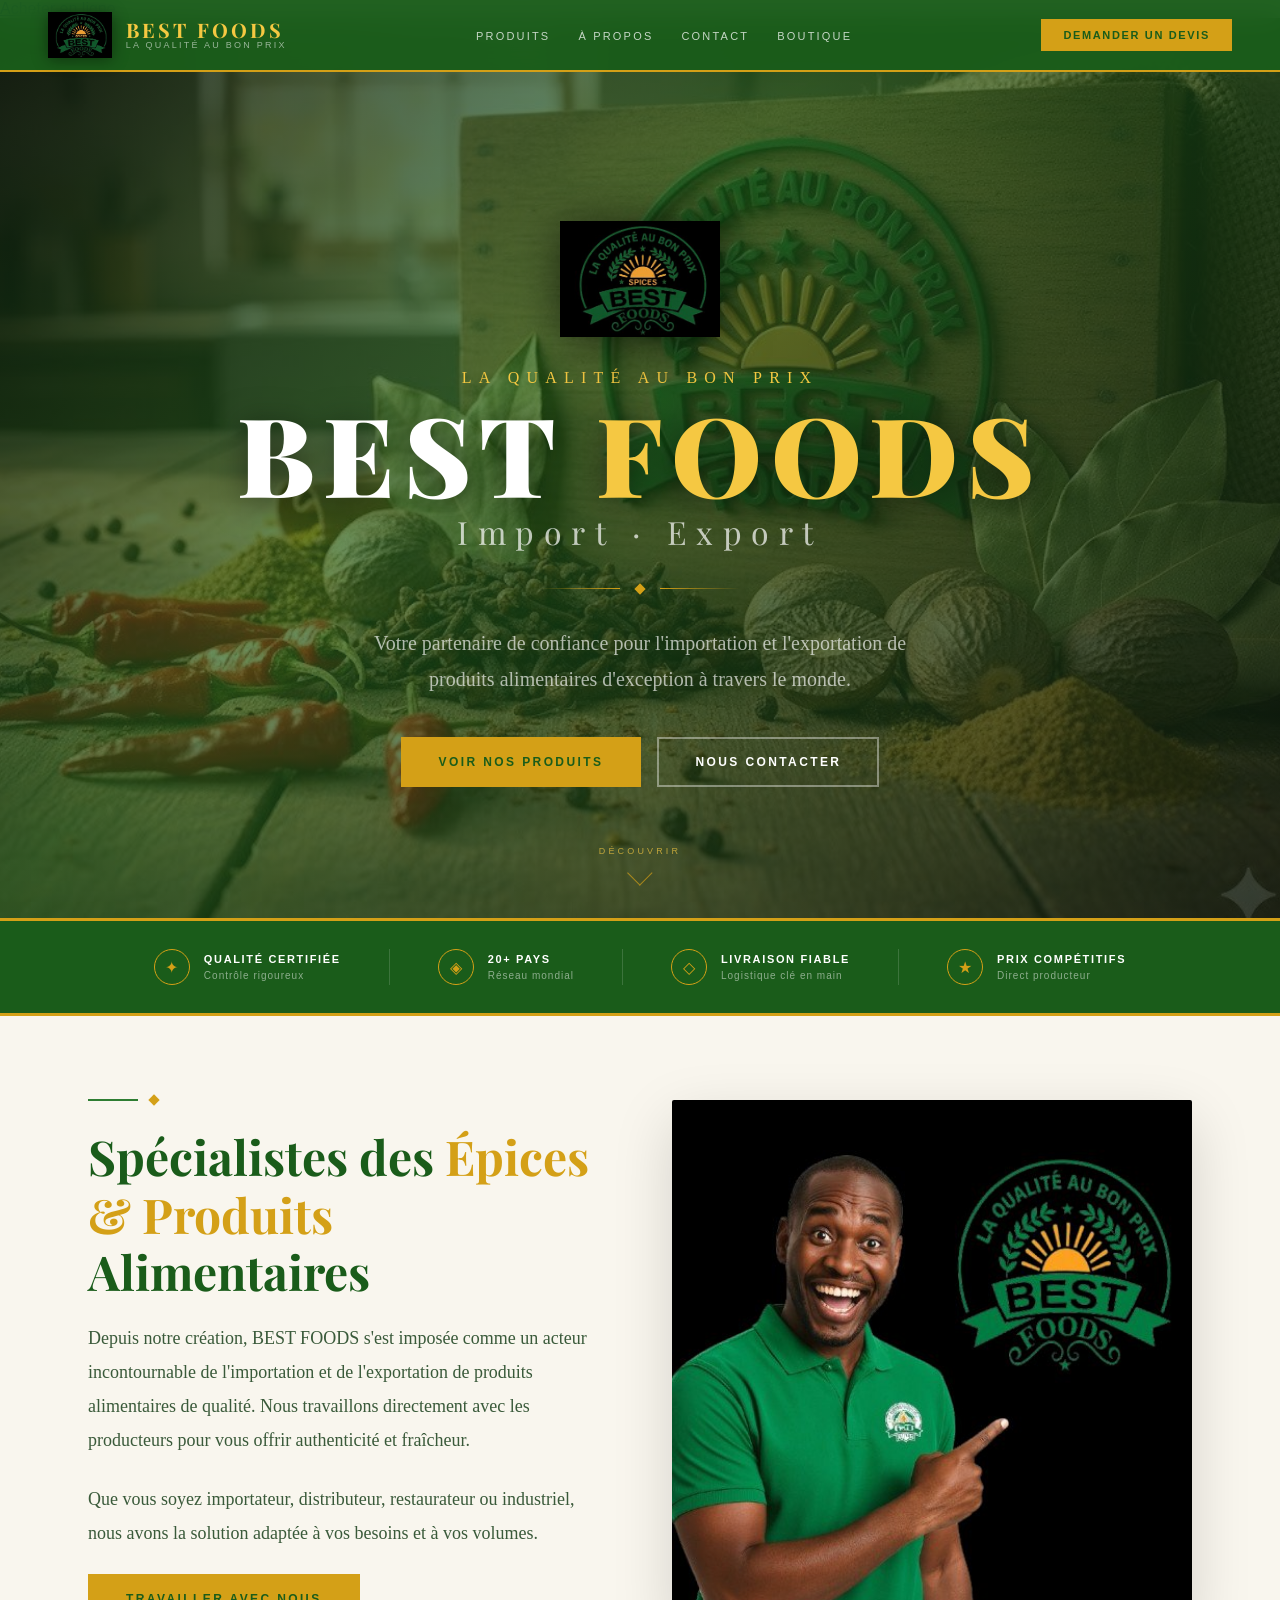
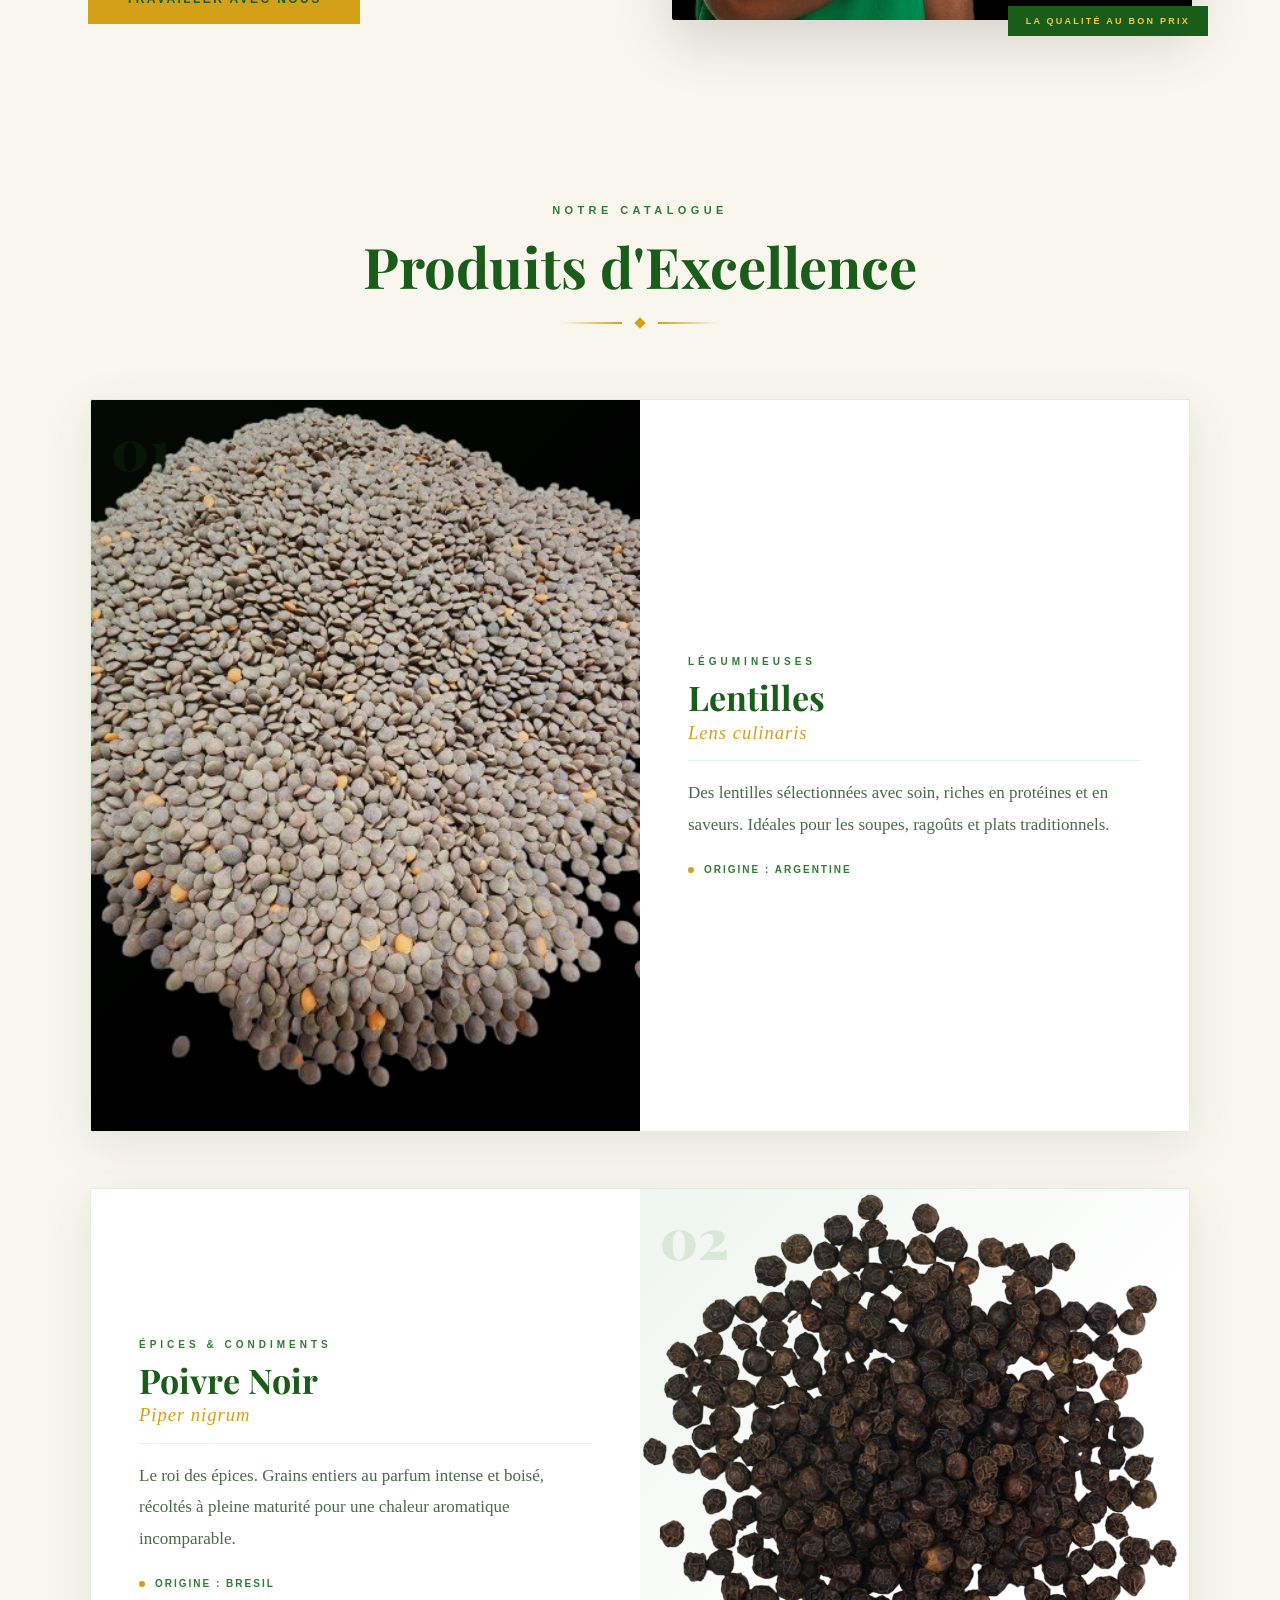
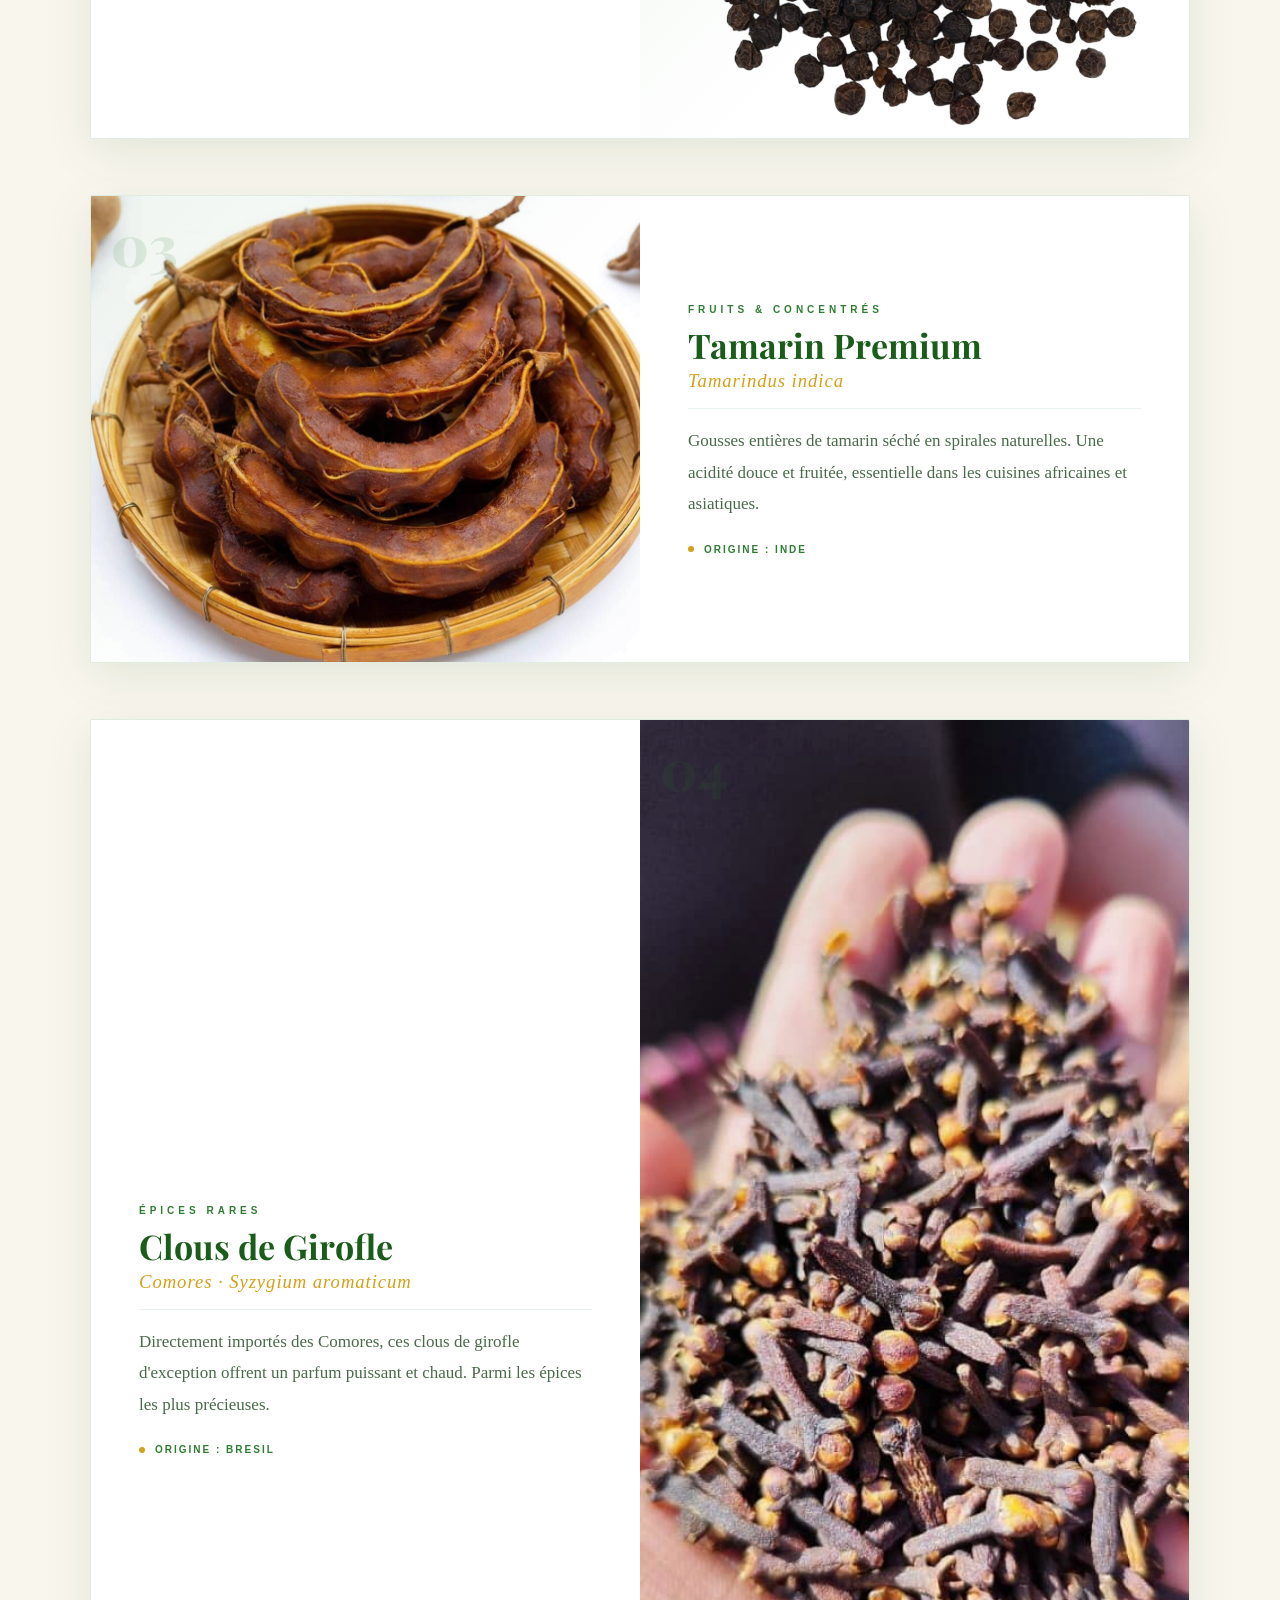
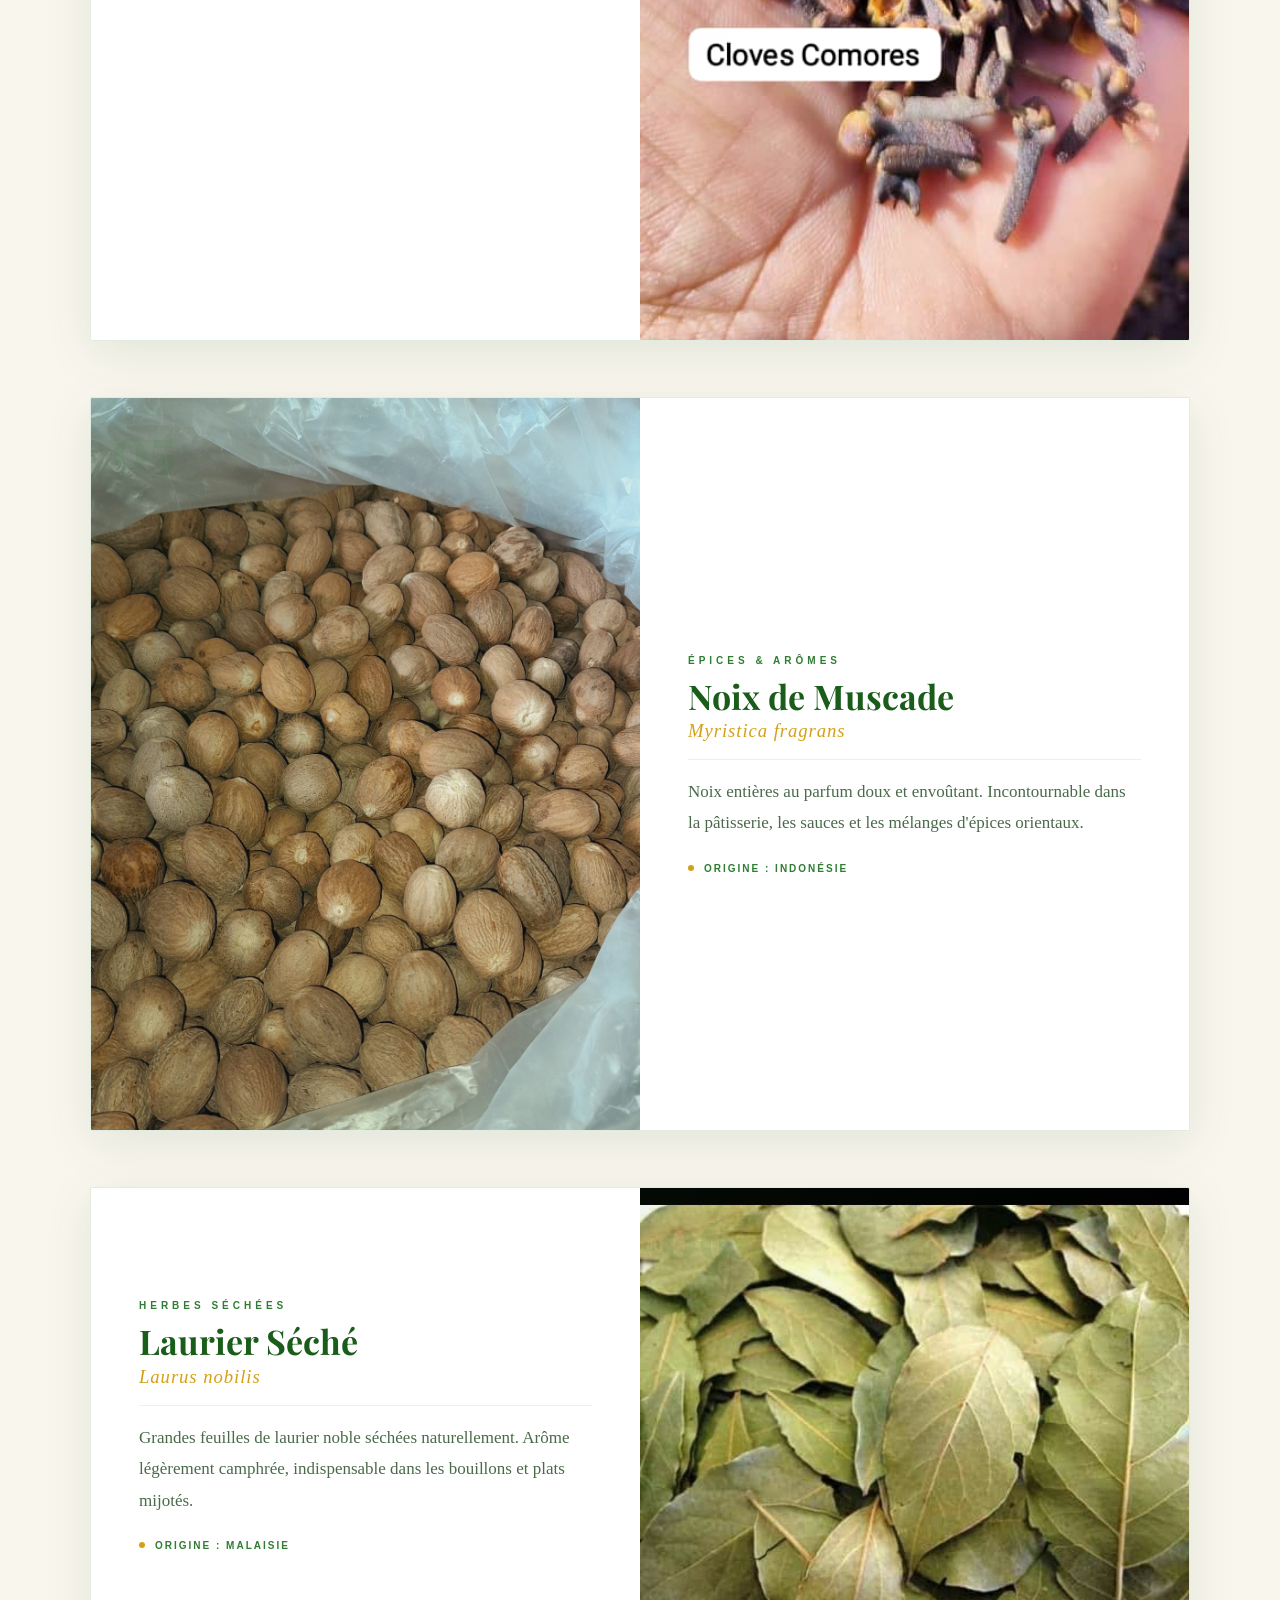
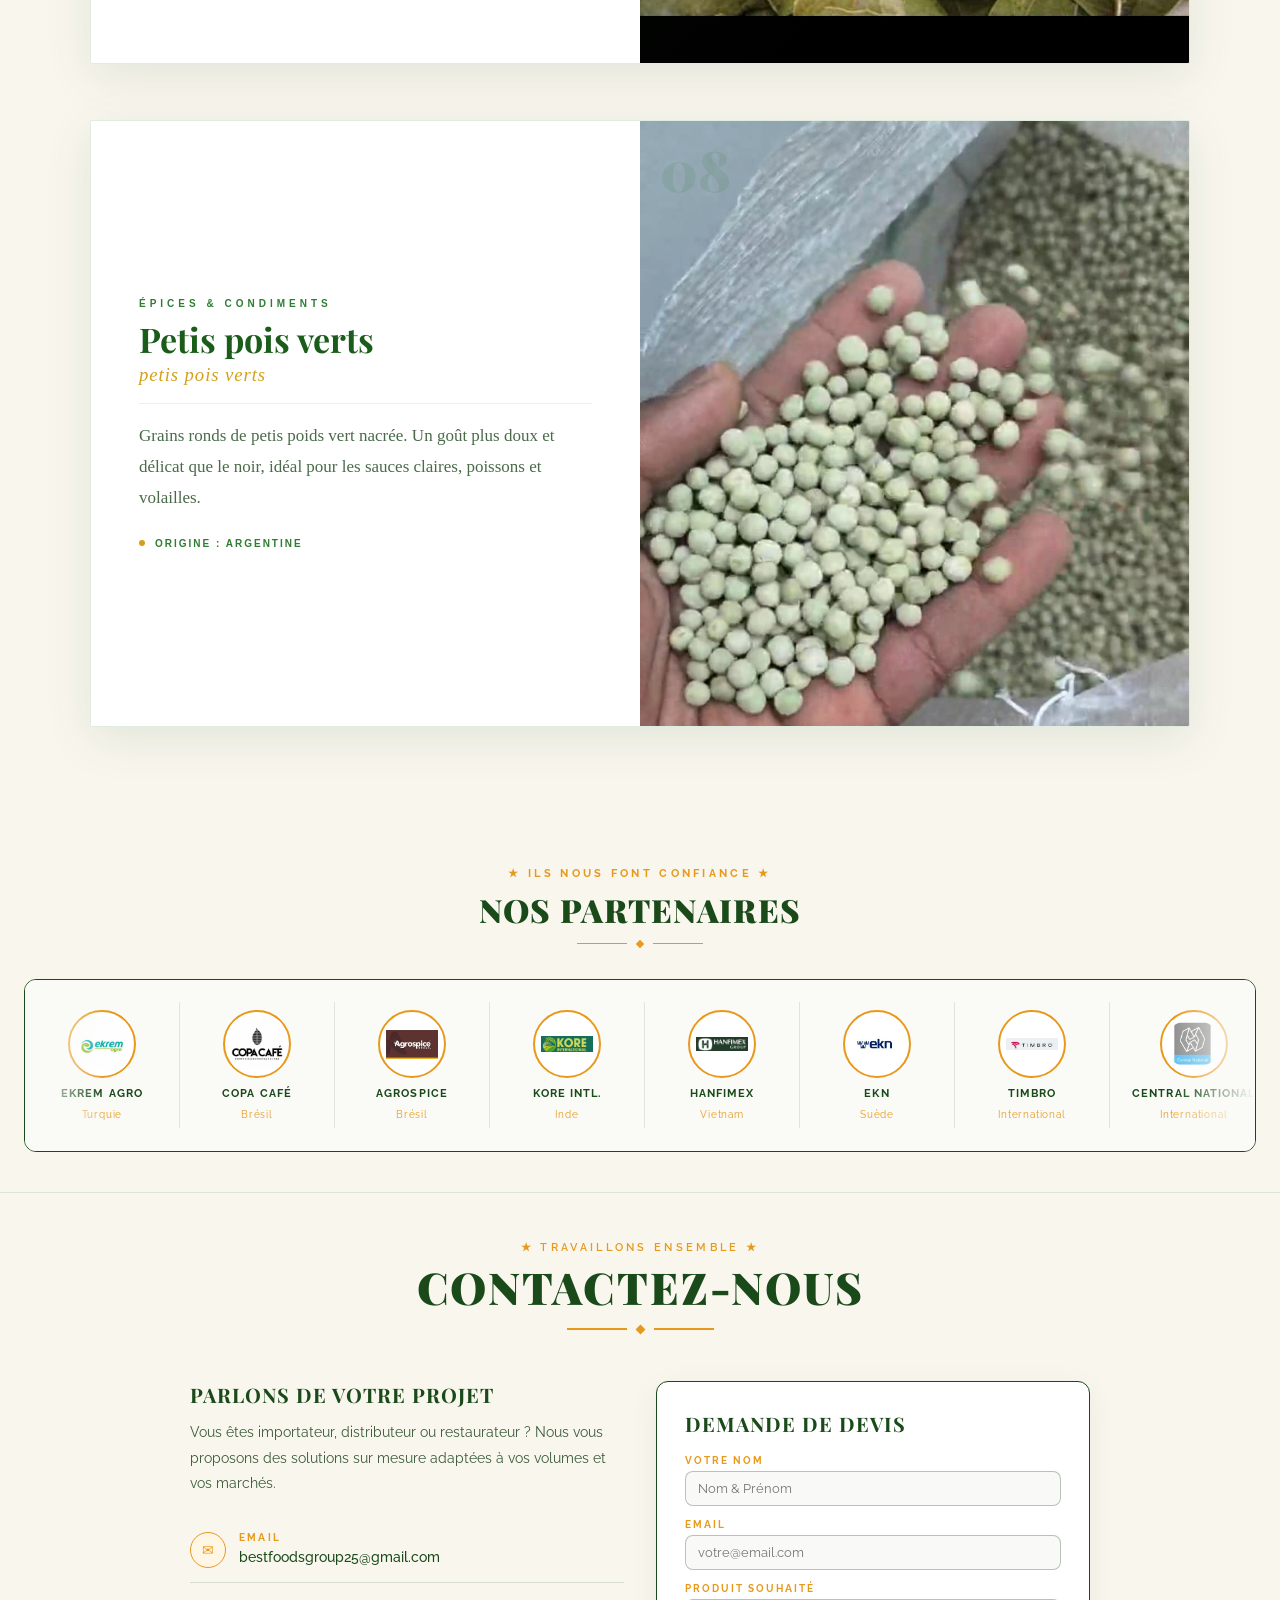
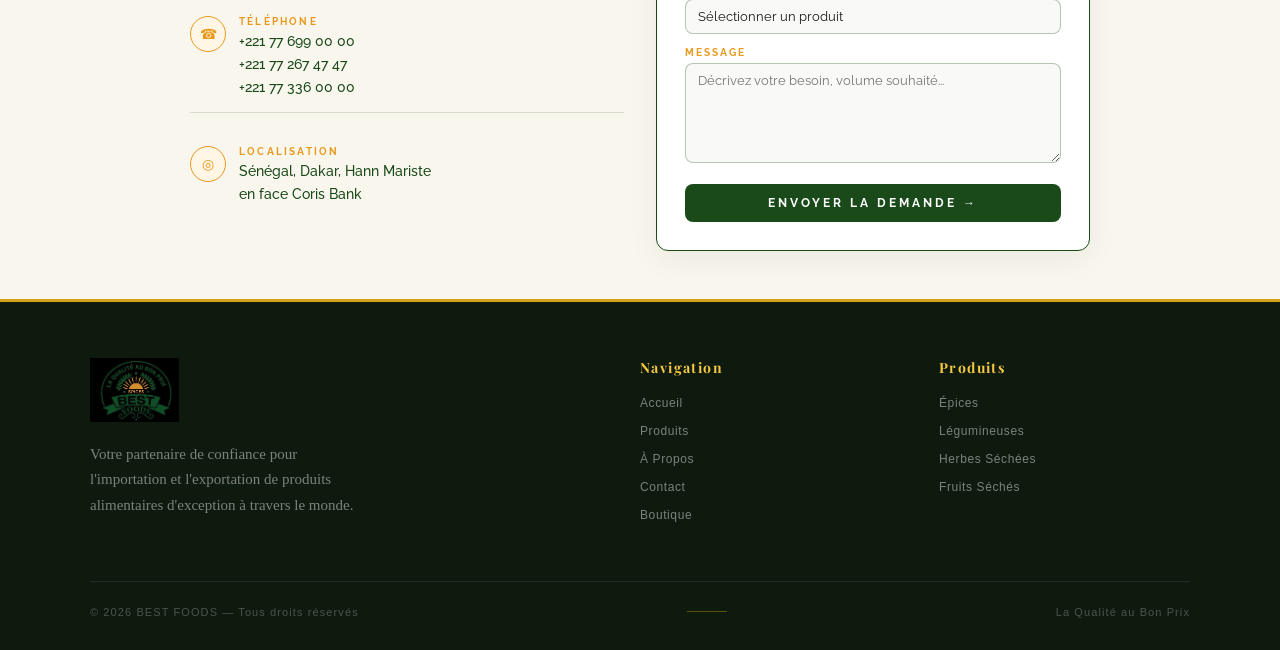
==== index.html @ 27fee773 "POLICE CHANGEMENT" ====
<!DOCTYPE html>
<html lang="fr">
<head>
<meta charset="UTF-8">
<meta name="viewport" content="width=device-width, initial-scale=1.0">
<title>BEST FOODS — La Qualité au Bon Prix</title>

  <link rel="stylesheet" href="style.css">
<a href="boutique.html">Acheter en ligne</a>
<link rel="preconnect" href="https://fonts.googleapis.com">
<link rel="preconnect" href="https://fonts.gstatic.com" crossorigin>
<link href="https://fonts.googleapis.com/css2?family=Playfair+Display:ital,wght@0,400..900;1,400..900&family=Raleway:ital,wght@0,100..900;1,100..900&display=swap" rel="stylesheet">
<style>
*{margin:0;padding:0;box-sizing:border-box;}
:root{
  --green-dark:#1A5C1A;
  --green:#2E7D32;
  --green-mid:#388E3C;
  --green-light:#4CAF50;
  --green-pale:#E8F5E9;
  --gold:#D4A017;
  --gold-light:#F5C842;
  --gold-pale:#FFF8E1;
  --white:#FFFFFF;
  --off-white:#F9F6EE;
  --dark:#0F1A0F;
  --dark2:#162316;
  --text-dark:#1A2E1A;
  --text-mid:#3A5A3A;
}
html{scroll-behavior:smooth;}
body{background:var(--off-white);color:var(--text-dark);font-family:'Montserrat',sans-serif;overflow-x:hidden;}

/* ── SCROLLBAR ── */
::-webkit-scrollbar{width:6px;}
::-webkit-scrollbar-track{background:var(--green-pale);}
::-webkit-scrollbar-thumb{background:var(--green);border-radius:3px;}

/* ── NAV ── */
nav{
  position:fixed;top:0;left:0;right:0;z-index:200;
  padding:0 48px;
  height:72px;
  display:flex;align-items:center;justify-content:space-between;
  background:rgba(26,92,26,0.97);
  backdrop-filter:blur(12px);
  border-bottom:2px solid var(--gold);
  transition:all 0.3s;
}
nav.scrolled{height:60px;background:rgba(15,26,15,0.99);}
.nav-logo{display:flex;align-items:center;gap:14px;text-decoration:none;}
.nav-logo img{height:46px;width:auto;filter:drop-shadow(0 2px 8px rgba(0,0,0,0.4));transition:height 0.3s;}
nav.scrolled .nav-logo img{height:38px;}
.nav-brand{font-family:'Playfair Display',serif;font-size:20px;color:var(--gold-light);letter-spacing:0.15em;font-weight:700;line-height:1.1;}
.nav-brand small{display:block;font-size:9px;letter-spacing:0.25em;color:rgba(255,255,255,0.55);font-family:'Montserrat',sans-serif;font-weight:300;text-transform:uppercase;}
.nav-links{display:flex;gap:28px;list-style:none;}
.nav-links a{font-size:11px;letter-spacing:0.2em;color:rgba(255,255,255,0.75);text-decoration:none;text-transform:uppercase;font-weight:500;padding:6px 0;border-bottom:2px solid transparent;transition:all 0.3s;}
.nav-links a:hover{color:var(--gold-light);border-bottom-color:var(--gold);}
.nav-cta{background:var(--gold);color:var(--green-dark);font-size:11px;font-weight:700;letter-spacing:0.15em;text-transform:uppercase;padding:10px 22px;border:none;cursor:pointer;text-decoration:none;transition:all 0.3s;}
.nav-cta:hover{background:var(--gold-light);transform:translateY(-1px);}

/* ── HERO ── */
#hero{
  position:relative;
  height:100vh;min-height:600px;
  display:flex;flex-direction:column;align-items:center;justify-content:center;
  overflow:hidden;
  padding-top:72px;
}
.hero-bg{
  position:absolute;inset:0;
  background-image:url('[data-uri]');
  background-size:cover;background-position:center;
  transform:scale(1.05);
  transition:transform 8s ease;
}
#hero:hover .hero-bg{transform:scale(1);}
.hero-overlay{
  position:absolute;inset:0;
  background:linear-gradient(
    135deg,
    rgba(15,26,15,0.82) 0%,
    rgba(26,92,26,0.65) 40%,
    rgba(15,26,15,0.75) 100%
  );
}
.hero-content{
  position:relative;z-index:10;
  text-align:center;
  animation:heroIn 1.4s cubic-bezier(0.16,1,0.3,1) both;
}
@keyframes heroIn{from{opacity:0;transform:translateY(50px)}to{opacity:1;transform:translateY(0)}}

.hero-logo{width:160px;height:auto;margin:0 auto 28px;filter:drop-shadow(0 4px 24px rgba(0,0,0,0.6));animation:logoPulse 3s ease-in-out infinite alternate;}
@keyframes logoPulse{from{filter:drop-shadow(0 4px 24px rgba(0,0,0,0.6))}to{filter:drop-shadow(0 4px 36px rgba(212,160,23,0.4))}}

.hero-tagline{
  font-family:'Cormorant Garamond',serif;
  font-size:clamp(13px,1.5vw,16px);
  letter-spacing:0.45em;
  color:var(--gold-light);
  text-transform:uppercase;
  font-weight:300;
  margin-bottom:16px;
}
.hero-title{
  font-family:'Playfair Display',serif;
  font-size:clamp(52px,9vw,110px);
  font-weight:900;
  letter-spacing:0.08em;
  line-height:0.9;
  color:var(--white);
  text-shadow:0 4px 32px rgba(0,0,0,0.5);
  margin-bottom:8px;
}
.hero-title span{color:var(--gold-light);}
.hero-sub{
  font-family:'Playfair Display',serif;
  font-size:clamp(18px,3vw,32px);
  color:rgba(255,255,255,0.7);
  letter-spacing:0.3em;
  font-weight:400;
  margin-bottom:32px;
}
.hero-divider{
  display:flex;align-items:center;gap:16px;
  justify-content:center;margin:0 auto 32px;
}
.hero-divider .line{height:1px;width:80px;background:linear-gradient(90deg,transparent,var(--gold));}
.hero-divider .line:last-child{background:linear-gradient(90deg,var(--gold),transparent);}
.hero-divider .diamond{width:8px;height:8px;background:var(--gold);transform:rotate(45deg);}
.hero-desc{
  font-family:'Cormorant Garamond',serif;
  font-size:clamp(15px,1.8vw,20px);
  color:rgba(255,255,255,0.65);
  max-width:560px;margin:0 auto 40px;
  line-height:1.8;font-weight:300;
}
.hero-btns{display:flex;gap:16px;justify-content:center;flex-wrap:wrap;}
.btn-primary{
  background:var(--gold);color:var(--green-dark);
  font-size:12px;font-weight:700;letter-spacing:0.2em;text-transform:uppercase;
  padding:16px 36px;text-decoration:none;
  border:2px solid var(--gold);
  transition:all 0.3s;display:inline-block;
}
.btn-primary:hover{background:var(--gold-light);border-color:var(--gold-light);transform:translateY(-2px);box-shadow:0 8px 24px rgba(212,160,23,0.35);}
.btn-secondary{
  background:transparent;color:var(--white);
  font-size:12px;font-weight:600;letter-spacing:0.2em;text-transform:uppercase;
  padding:16px 36px;text-decoration:none;
  border:2px solid rgba(255,255,255,0.4);
  transition:all 0.3s;display:inline-block;
}
.btn-secondary:hover{border-color:var(--white);background:rgba(255,255,255,0.08);}

.scroll-hint{
  position:absolute;bottom:36px;left:50%;transform:translateX(-50%);
  display:flex;flex-direction:column;align-items:center;gap:8px;
  animation:bounce 2.5s ease-in-out infinite;opacity:0.7;z-index:10;
}
.scroll-hint span{font-size:9px;letter-spacing:0.35em;color:var(--gold-light);text-transform:uppercase;}
.scroll-arrow{width:18px;height:18px;border-right:1.5px solid var(--gold);border-bottom:1.5px solid var(--gold);transform:rotate(45deg);}
@keyframes bounce{0%,100%{transform:translateX(-50%) translateY(0)}50%{transform:translateX(-50%) translateY(10px)}}

/* ── BAND ── */
.band{
  background:var(--green-dark);
  padding:28px 48px;
  display:flex;align-items:center;justify-content:center;gap:48px;
  border-top:3px solid var(--gold);border-bottom:3px solid var(--gold);
  flex-wrap:wrap;
}
.band-item{display:flex;align-items:center;gap:14px;}
.band-icon{width:36px;height:36px;border:1.5px solid var(--gold);border-radius:50%;display:flex;align-items:center;justify-content:center;font-size:16px;color:var(--gold);flex-shrink:0;}
.band-text{font-size:11px;font-weight:600;letter-spacing:0.15em;color:var(--white);text-transform:uppercase;line-height:1.5;}
.band-text small{display:block;font-weight:300;color:rgba(255,255,255,0.5);font-size:10px;letter-spacing:0.1em;text-transform:none;}
.band-sep{width:1px;height:36px;background:rgba(255,255,255,0.15);}

/* ── PUB SECTION ── */
#presentation{
  background:var(--off-white);
  padding:80px 48px;
  display:grid;grid-template-columns:1fr 1fr;
  gap:64px;align-items:center;
  max-width:1200px;margin:0 auto;
}
.pres-text h2{
  font-family:'Playfair Display',serif;
  font-size:clamp(28px,4vw,48px);
  color:var(--green-dark);font-weight:700;
  line-height:1.2;margin-bottom:20px;
}
.pres-text h2 span{color:var(--gold);}
.pres-text p{
  font-family:'Cormorant Garamond',serif;
  font-size:18px;color:var(--text-mid);
  line-height:1.9;font-weight:300;margin-bottom:24px;
}
.green-rule{display:flex;align-items:center;gap:12px;margin-bottom:24px;}
.green-rule .gr-line{height:2px;width:50px;background:var(--green);}
.green-rule .gr-diamond{width:8px;height:8px;background:var(--gold);transform:rotate(45deg);}
.pres-img{position:relative;}
.pres-img img{width:100%;border-radius:2px;display:block;box-shadow:0 20px 60px rgba(0,0,0,0.15);}
.pres-img::before{
  content:'';position:absolute;
  top:-12px;left:-12px;right:12px;bottom:12px;
  border:2px solid var(--green);
  border-radius:2px;z-index:-1;
}
.pres-img::after{
  content:'LA QUALITÉ AU BON PRIX';
  position:absolute;bottom:-16px;right:-16px;
  background:var(--green-dark);color:var(--gold-light);
  font-size:9px;letter-spacing:0.25em;font-weight:700;
  padding:10px 18px;text-transform:uppercase;
}

/* ── SECTION HEADERS ── */
.section-header{text-align:center;margin-bottom:72px;}
.section-header .label{
  font-size:11px;letter-spacing:0.4em;color:var(--green);
  text-transform:uppercase;font-weight:600;margin-bottom:12px;
}
.section-header h2{
  font-family:'Playfair Display',serif;
  font-size:clamp(30px,5vw,56px);color:var(--green-dark);font-weight:700;
}
.gold-rule{display:flex;align-items:center;justify-content:center;gap:14px;margin:16px 0 0;}
.gold-rule .gr-line{height:2px;width:60px;background:linear-gradient(90deg,transparent,var(--gold));}
.gold-rule .gr-line:last-child{background:linear-gradient(90deg,var(--gold),transparent);}
.gold-rule .gr-diamond{width:8px;height:8px;background:var(--gold);transform:rotate(45deg);}

/* ── PRODUCTS ── */
#produits{padding:100px 24px;background:var(--off-white);}
.products-track{
  perspective:1400px;max-width:1100px;
  margin:0 auto;display:flex;flex-direction:column;gap:56px;
}
.product-card{
  display:grid;grid-template-columns:1fr 1fr;
  border:1px solid rgba(46,125,50,0.15);
  border-radius:2px;overflow:hidden;
  opacity:0;
  transform:rotateX(18deg) translateY(70px) scale(0.96);
  transition:opacity 0.9s ease,transform 0.9s cubic-bezier(0.16,1,0.3,1),box-shadow 0.4s ease,border-color 0.3s;
  transform-origin:bottom center;
  background:var(--white);
  box-shadow:0 4px 20px rgba(0,0,0,0.06);
}
.product-card.visible{
  opacity:1;transform:rotateX(0deg) translateY(0) scale(1);
  box-shadow:0 12px 48px rgba(26,92,26,0.1);
}
.product-card:hover{
  box-shadow:0 24px 72px rgba(26,92,26,0.18),0 0 0 1px rgba(46,125,50,0.3);
  border-color:rgba(46,125,50,0.3);
  transform:rotateX(0deg) translateY(-5px) scale(1) !important;
}
.product-card.reverse{direction:rtl;}
.product-card.reverse > *{direction:ltr;}

.product-img-wrap{
  position:relative;overflow:hidden;min-height:310px;
  background:#f0f4f0;
}
.product-img-wrap::after{
  content:'';position:absolute;inset:0;
  background:linear-gradient(135deg,rgba(46,125,50,0.08),transparent 60%);
  pointer-events:none;
}
.product-img-wrap img{
  width:100%;height:100%;object-fit:cover;display:block;
  transition:transform 0.9s cubic-bezier(0.16,1,0.3,1),filter 0.4s;
  filter:saturate(0.9) contrast(1.02);
}
.product-card:hover .product-img-wrap img{transform:scale(1.07);filter:saturate(1.05) contrast(1.05);}
.product-num{
  position:absolute;top:20px;left:20px;
  font-family:'Playfair Display',serif;font-size:56px;font-weight:900;
  color:rgba(46,125,50,0.12);line-height:1;z-index:2;
}
.product-badge{
  position:absolute;top:20px;right:20px;
  background:var(--green-dark);color:var(--gold-light);
  font-size:9px;font-weight:700;letter-spacing:0.2em;
  padding:6px 14px;text-transform:uppercase;z-index:2;
}

.product-info{
  padding:44px 48px;
  display:flex;flex-direction:column;justify-content:center;
  background:var(--white);position:relative;
}
.product-info::before{
  content:'';position:absolute;top:0;left:0;
  width:4px;height:100%;
  background:linear-gradient(180deg,transparent,var(--green),transparent);
  opacity:0;transition:opacity 0.4s;
}
.product-card:hover .product-info::before{opacity:1;}

.product-category{
  font-size:10px;letter-spacing:0.4em;color:var(--green);
  text-transform:uppercase;margin-bottom:10px;font-weight:700;
}
.product-name{
  font-family:'Playfair Display',serif;
  font-size:clamp(22px,3vw,34px);color:var(--green-dark);
  font-weight:700;line-height:1.2;margin-bottom:8px;
}
.product-name em{
  display:block;font-size:0.55em;color:var(--gold);
  font-style:italic;font-family:'Cormorant Garamond',serif;
  font-weight:400;letter-spacing:0.05em;margin-top:4px;
}
.product-desc{
  font-family:'Cormorant Garamond',serif;font-size:17px;
  color:#4A6A4A;line-height:1.85;font-weight:300;
  margin-bottom:24px;border-top:1px solid rgba(46,125,50,0.1);
  padding-top:16px;margin-top:8px;
}
.product-origin{
  display:flex;align-items:center;gap:10px;
  font-size:10px;letter-spacing:0.2em;
  color:var(--green);text-transform:uppercase;font-weight:600;
}
.origin-dot{width:6px;height:6px;border-radius:50%;background:var(--gold);flex-shrink:0;}

/* ── PILLARS ── */
#pourquoi{
  background:var(--green-dark);
  padding:100px 40px;
  border-top:3px solid var(--gold);
}
#pourquoi .section-header h2{color:var(--white);}
#pourquoi .section-header .label{color:var(--gold-light);}
.pillars{
  display:grid;grid-template-columns:repeat(3,1fr);
  gap:0;max-width:960px;margin:60px auto 0;
  border:1px solid rgba(255,255,255,0.1);
}
.pillar{
  padding:52px 40px;text-align:center;
  background:rgba(255,255,255,0.03);
  border-right:1px solid rgba(255,255,255,0.08);
  opacity:0;transform:translateY(30px);
  transition:opacity 0.7s ease,transform 0.7s ease,background 0.3s;
}
.pillar:last-child{border-right:none;}
.pillar.visible{opacity:1;transform:translateY(0);}
.pillar:hover{background:rgba(255,255,255,0.07);}
.pillar-icon{
  width:56px;height:56px;margin:0 auto 22px;
  border:1.5px solid var(--gold);border-radius:50%;
  display:flex;align-items:center;justify-content:center;
  font-size:22px;color:var(--gold);
  transition:background 0.3s;
}
.pillar:hover .pillar-icon{background:rgba(212,160,23,0.12);}
.pillar h3{font-family:'Playfair Display',serif;font-size:19px;color:var(--white);margin-bottom:14px;font-weight:700;}
.pillar p{font-family:'Cormorant Garamond',serif;font-size:16px;color:rgba(255,255,255,0.55);line-height:1.75;font-weight:300;}
.pillar .pillar-num{font-family:'Playfair Display',serif;font-size:36px;font-weight:900;color:rgba(212,160,23,0.15);margin-bottom:8px;}

/* ── CONTACT ── */
#contact{
  padding:100px 40px;text-align:center;
  background:var(--off-white);
  border-top:1px solid rgba(46,125,50,0.15);
}
.contact-wrap{
  display:grid;grid-template-columns:1fr 1fr;
  gap:60px;max-width:960px;margin:60px auto 0;
  align-items:start;text-align:left;
}
.contact-info h3{font-family:'Playfair Display',serif;font-size:26px;color:var(--green-dark);font-weight:700;margin-bottom:20px;}
.contact-item{display:flex;align-items:flex-start;gap:14px;margin-bottom:20px;}
.c-icon{width:40px;height:40px;background:var(--green-dark);display:flex;align-items:center;justify-content:center;color:var(--gold-light);font-size:16px;flex-shrink:0;}
.c-label{font-size:10px;letter-spacing:0.2em;color:var(--green);font-weight:700;text-transform:uppercase;margin-bottom:4px;}
.c-value{font-family:'Cormorant Garamond',serif;font-size:17px;color:var(--text-dark);font-weight:400;}
.contact-form-box{background:var(--white);border:1px solid rgba(46,125,50,0.15);padding:40px;box-shadow:0 8px 32px rgba(0,0,0,0.06);}
.contact-form-box h3{font-family:'Playfair Display',serif;font-size:22px;color:var(--green-dark);font-weight:700;margin-bottom:24px;}
.form-group{margin-bottom:16px;}
.form-group label{font-size:10px;letter-spacing:0.2em;color:var(--green);font-weight:700;text-transform:uppercase;display:block;margin-bottom:6px;}
.form-group input,.form-group textarea,.form-group select{
  width:100%;padding:12px 16px;
  border:1px solid rgba(46,125,50,0.2);background:var(--off-white);
  font-family:'Montserrat',sans-serif;font-size:13px;color:var(--text-dark);
  outline:none;transition:border-color 0.3s;
  outline: none;
    transition: border-color 0.3s;
    -webkit-appearance: none;
    -moz-appearance: none;
    appearance: none;
    border-radius: 0; /* Optionnel : pour éviter les coins arrondis forcés sur iOS */
}
.form-group input:focus,.form-group textarea:focus{border-color:var(--green);}
.form-group textarea{height:100px;resize:vertical;}
.btn-submit{
  width:100%;background:var(--green-dark);color:var(--gold-light);
  font-size:11px;font-weight:700;letter-spacing:0.25em;text-transform:uppercase;
  padding:16px;border:none;cursor:pointer;
  transition:all 0.3s;margin-top:8px;
}
.btn-submit:hover{background:var(--green);transform:translateY(-1px);box-shadow:0 8px 24px rgba(26,92,26,0.3);}

/* ── FOOTER ── */
footer{
  background:var(--dark);
  padding:56px 48px 32px;
  border-top:3px solid var(--gold);
}
.footer-grid{
  display:grid;grid-template-columns:2fr 1fr 1fr;
  gap:48px;max-width:1100px;margin:0 auto 48px;
}
.footer-brand img{height:64px;width:auto;margin-bottom:16px;filter:brightness(0.9);}
.footer-brand p{font-family:'Cormorant Garamond',serif;font-size:15px;color:rgba(255,255,255,0.45);line-height:1.7;font-weight:300;max-width:280px;}
.footer-col h4{font-family:'Playfair Display',serif;font-size:14px;color:var(--gold-light);font-weight:700;letter-spacing:0.1em;margin-bottom:16px;}
.footer-col ul{list-style:none;}
.footer-col ul li{margin-bottom:10px;}
.footer-col ul li a{font-size:12px;color:rgba(255,255,255,0.45);text-decoration:none;letter-spacing:0.05em;transition:color 0.3s;}
.footer-col ul li a:hover{color:var(--gold-light);}
.footer-bottom{
  border-top:1px solid rgba(255,255,255,0.08);
  padding-top:24px;max-width:1100px;margin:0 auto;
  display:flex;justify-content:space-between;align-items:center;
}
.footer-bottom p{font-size:11px;color:rgba(255,255,255,0.25);letter-spacing:0.1em;}
.footer-bottom .gold-line{height:1px;width:40px;background:var(--gold);opacity:0.4;}

@media(max-width:768px){
  .product-card,.product-card.reverse{grid-template-columns:1fr;direction:ltr;}
  .product-img-wrap{min-height:240px;}
  .product-info{padding:28px 24px;}
  .pillars{grid-template-columns:1fr;}
  .pillar{border-right:none;border-bottom:1px solid rgba(255,255,255,0.08);}
  nav{padding:0 20px;}
  .nav-links{gap:16px;}
  #presentation{grid-template-columns:1fr;padding:48px 24px;gap:32px;}
  .contact-wrap{grid-template-columns:1fr;}
  .footer-grid{grid-template-columns:1fr;gap:32px;}
  .band{gap:24px;padding:24px;}
  .band-sep{display:none;}
  .hero-logo{width:120px;}
}
/*for nav*/
  .nav-toggle {
  display: none;
  background: none;
  border: none;
  font-size: 28px;
  cursor: pointer;
  color: var(--gold-light);
  margin-left: auto;
}

@media (max-width: 768px) {
  nav {
    flex-wrap: wrap;
    padding: 10px 16px;
  }

  .nav-toggle {
    display: block;
  }

  .nav-links {
    display: none !important;
    flex-direction: column;
    width: 100%;
    text-align: center;
    gap: 0;
    background: rgba(15,26,15,0.99);
    padding: 10px 0;
  }

  .nav-links.active {
    display: flex !important;
  }

  .nav-links li {
    padding: 12px 0;
    border-bottom: 1px solid rgba(255,255,255,0.1);
  }

  .nav-cta {
    display: none;
  }

  .hero h1 {
    font-size: 36px;
  }

  section {
    padding: 40px 16px;
  }

  * {
    max-width: 100%;
    box-sizing: border-box;
  }
}


</style>
</head>
    <script src="script.js"></script>
<body>

<!-- NAV -->
<nav id="navbar">
  <a href="#" class="nav-logo">
    <img src="[data-uri]" alt="Best Foods Logo">
    <div class="nav-brand">BEST FOODS<small>La Qualité au Bon Prix</small></div>
  </a>
  <button class="nav-toggle" id="navToggle">&#9776;</button>
  <ul class="nav-links">
    <li><a href="#produits">Produits</a></li>
    <li><a href="#pourquoi">À Propos</a></li>
    <li><a href="#contact">Contact</a></li>
    <li><a href="boutique.html">BOUTIQUE</a></li>
  </ul>
  <a href="#contact" class="nav-cta">Demander un Devis</a>
</nav>

<!-- HERO -->
<section id="hero">
  <div class="hero-bg"></div>
  <div class="hero-overlay"></div>
  <div class="hero-content">
    <img src="[data-uri]" alt="Best Foods" class="hero-logo">
    <div class="hero-tagline">La Qualité au Bon Prix</div>
    <h1 class="hero-title">BEST<span> FOODS</span></h1>
    <div class="hero-sub">Import · Export</div>
    <div class="hero-divider">
      <div class="line"></div><div class="diamond"></div><div class="line"></div>
    </div>
    <p class="hero-desc">Votre partenaire de confiance pour l'importation et l'exportation de produits alimentaires d'exception à travers le monde.</p>
    <div class="hero-btns">
      <a href="#produits" class="btn-primary">Voir Nos Produits</a>
      <a href="#contact" class="btn-secondary">Nous Contacter</a>
    </div>
  </div>
  <div class="scroll-hint">
    <span>Découvrir</span>
    <div class="scroll-arrow"></div>
  </div>
</section>

<!-- BAND -->
<div class="band">
  <div class="band-item">
    <div class="band-icon">✦</div>
    <div class="band-text">Qualité Certifiée<small>Contrôle rigoureux</small></div>
  </div>
  <div class="band-sep"></div>
  <div class="band-item">
    <div class="band-icon">◈</div>
    <div class="band-text">20+ Pays<small>Réseau mondial</small></div>
  </div>
  <div class="band-sep"></div>
  <div class="band-item">
    <div class="band-icon">◇</div>
    <div class="band-text">Livraison Fiable<small>Logistique clé en main</small></div>
  </div>
  <div class="band-sep"></div>
  <div class="band-item">
    <div class="band-icon">★</div>
    <div class="band-text">Prix Compétitifs<small>Direct producteur</small></div>
  </div>
</div>

<!-- PRESENTATION -->
<div id="presentation">
  <div class="pres-text">
    <div class="green-rule"><div class="gr-line"></div><div class="gr-diamond"></div></div>
    <h2>Spécialistes des <span>Épices & Produits</span> Alimentaires</h2>
    <p>Depuis notre création, BEST FOODS s'est imposée comme un acteur incontournable de l'importation et de l'exportation de produits alimentaires de qualité. Nous travaillons directement avec les producteurs pour vous offrir authenticité et fraîcheur.</p>
    <p>Que vous soyez importateur, distributeur, restaurateur ou industriel, nous avons la solution adaptée à vos besoins et à vos volumes.</p>
    <a href="#contact" class="btn-primary">Travailler Avec Nous</a>
  </div>
  <div class="pres-img">
    <img src="[data-uri]" alt="Best Foods - La Qualité au Bon Prix">
  </div>
</div>

<!-- PRODUCTS -->
<section id="produits">
  <div class="section-header">
    <div class="label">Notre Catalogue</div>
    <h2>Produits d'Excellence</h2>
    <div class="gold-rule">
      <div class="gr-line"></div><div class="gr-diamond"></div><div class="gr-line"></div>
    </div>
  </div>
  <div class="products-track">

    <div class="product-card " data-scroll>
      <div class="product-img-wrap">
        <div class="product-num">01</div>
        <img src="[data-uri]" alt="Lentilles" loading="lazy">
      </div>
      <div class="product-info">
        <div class="product-category">Légumineuses</div>
        <div class="product-name">Lentilles<em>Lens culinaris</em></div>
        <p class="product-desc">Des lentilles sélectionnées avec soin, riches en protéines et en saveurs. Idéales pour les soupes, ragoûts et plats traditionnels.</p>
        <div class="product-origin"><div class="origin-dot"></div> Origine : Argentine </div>
      </div>
    </div>

    <div class="product-card reverse" data-scroll>
      <div class="product-img-wrap">
        <div class="product-num">02</div>
        <img src="[data-uri]" alt="Poivre Noir" loading="lazy">
      </div>
      <div class="product-info">
        <div class="product-category">Épices & Condiments</div>
        <div class="product-name">Poivre Noir<em>Piper nigrum</em></div>
        <p class="product-desc">Le roi des épices. Grains entiers au parfum intense et boisé, récoltés à pleine maturité pour une chaleur aromatique incomparable.</p>
        <div class="product-origin"><div class="origin-dot"></div> Origine : Bresil</div>
      </div>
    </div>

    <div class="product-card " data-scroll>
      <div class="product-img-wrap">
        <div class="product-num">03</div>
        <img src="[data-uri]" alt="Tamarin Premium" loading="lazy">
      </div>
      <div class="product-info">
        <div class="product-category">Fruits & Concentrés</div>
        <div class="product-name">Tamarin Premium<em>Tamarindus indica</em></div>
        <p class="product-desc">Gousses entières de tamarin séché en spirales naturelles. Une acidité douce et fruitée, essentielle dans les cuisines africaines et asiatiques.</p>
        <div class="product-origin"><div class="origin-dot"></div> Origine : Inde</div>
      </div>
    </div>

    <div class="product-card reverse" data-scroll>
      <div class="product-img-wrap">
        <div class="product-num">04</div>
        <img src="[data-uri]" alt="Clous de Girofle" loading="lazy">
      </div>
      <div class="product-info">
        <div class="product-category">Épices Rares</div>
        <div class="product-name">Clous de Girofle<em>Comores · Syzygium aromaticum</em></div>
        <p class="product-desc">Directement importés des Comores, ces clous de girofle d'exception offrent un parfum puissant et chaud. Parmi les épices les plus précieuses.</p>
        <div class="product-origin"><div class="origin-dot"></div> Origine : Bresil</div>
      </div>
    </div>

    <div class="product-card " data-scroll>
      <div class="product-img-wrap">
        <div class="product-num">05</div>
        <img src="[data-uri]" alt="Noix de Muscade" loading="lazy">
      </div>
      <div class="product-info">
        <div class="product-category">Épices & Arômes</div>
        <div class="product-name">Noix de Muscade<em>Myristica fragrans</em></div>
        <p class="product-desc">Noix entières au parfum doux et envoûtant. Incontournable dans la pâtisserie, les sauces et les mélanges d'épices orientaux.</p>
        <div class="product-origin"><div class="origin-dot"></div> Origine : Indonésie</div>
      </div>
    </div>

    <div class="product-card reverse" data-scroll>
      <div class="product-img-wrap">
        <div class="product-num">06</div>
        <img src="[data-uri]" alt="Laurier Séché" loading="lazy">
      </div>
      <div class="product-info">
        <div class="product-category">Herbes Séchées</div>
        <div class="product-name">Laurier Séché<em>Laurus nobilis</em></div>
        <p class="product-desc">Grandes feuilles de laurier noble séchées naturellement. Arôme légèrement camphrée, indispensable dans les bouillons et plats mijotés.</p>
        <div class="product-origin"><div class="origin-dot"></div> Origine : Malaisie</div>
      </div>
    </div>

    

    <div class="product-card reverse" data-scroll>
      <div class="product-img-wrap">
        <div class="product-num">08</div>
        <img src="[data-uri]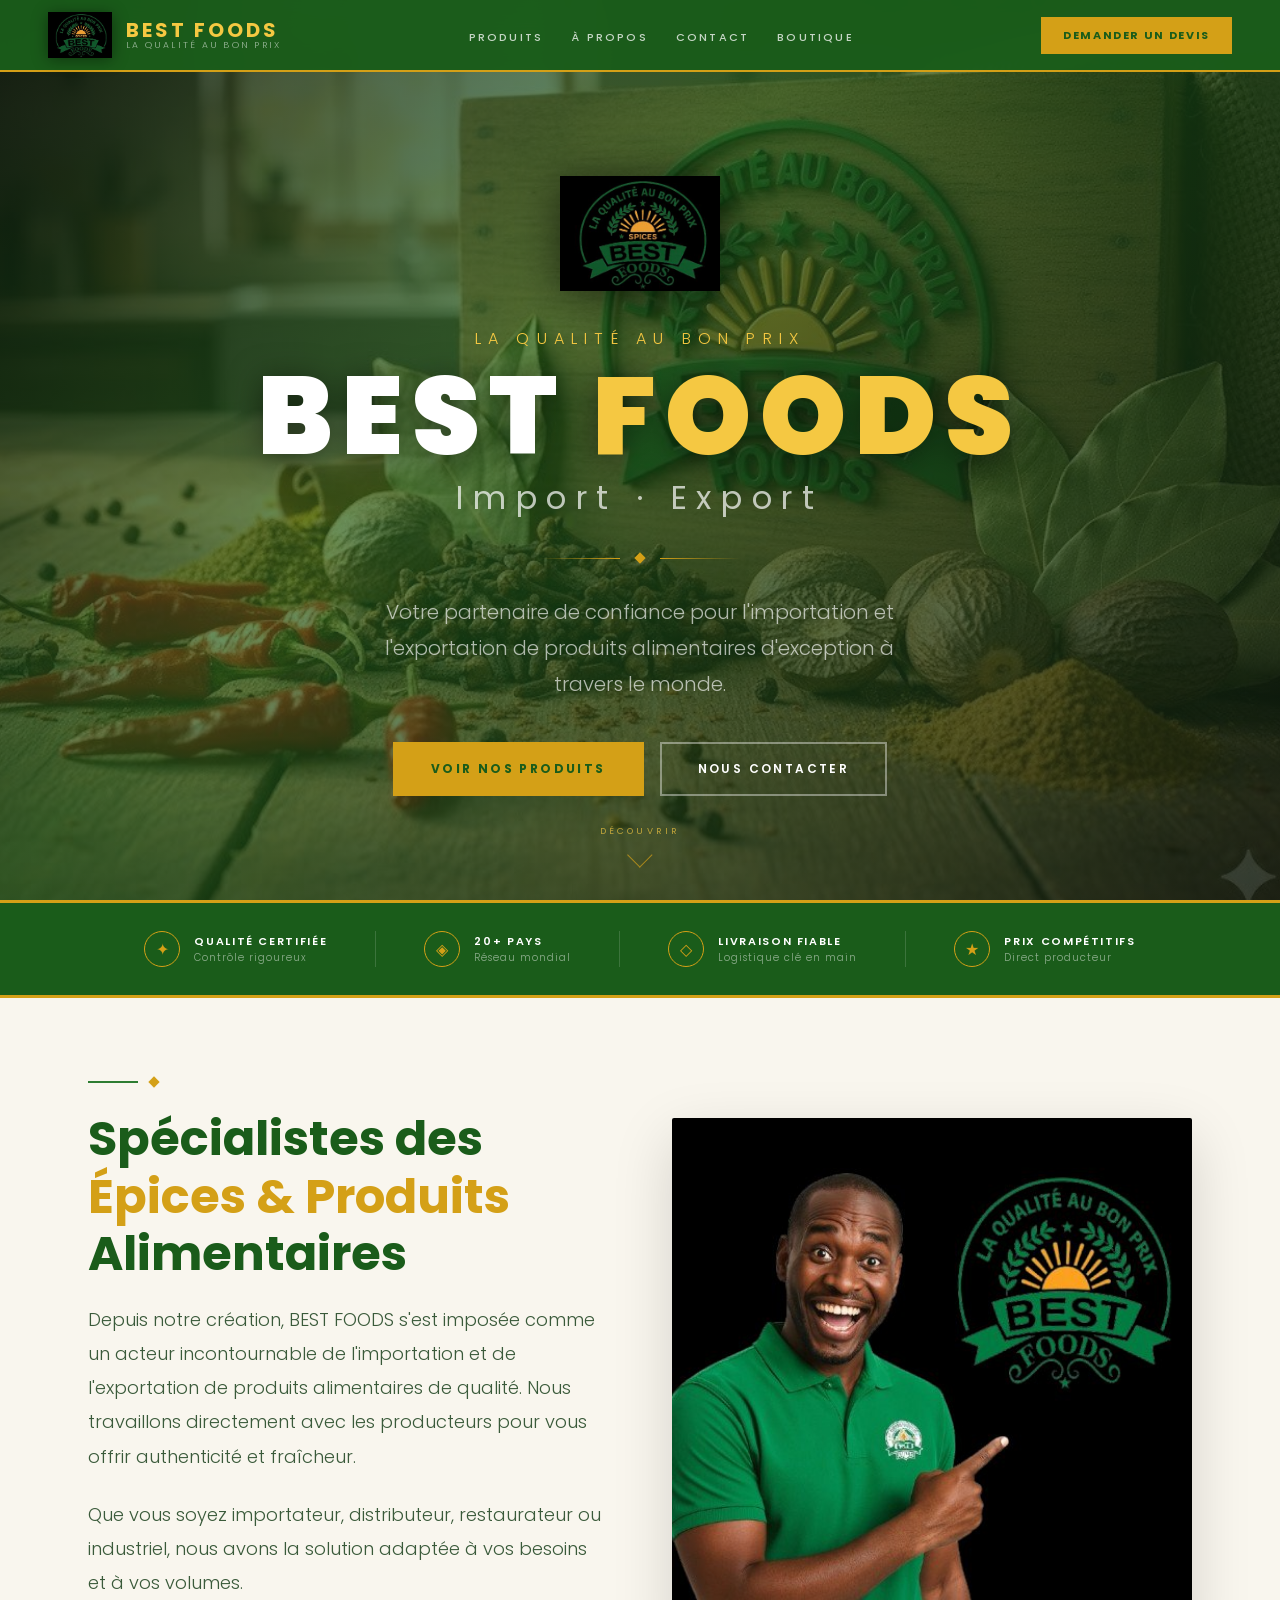
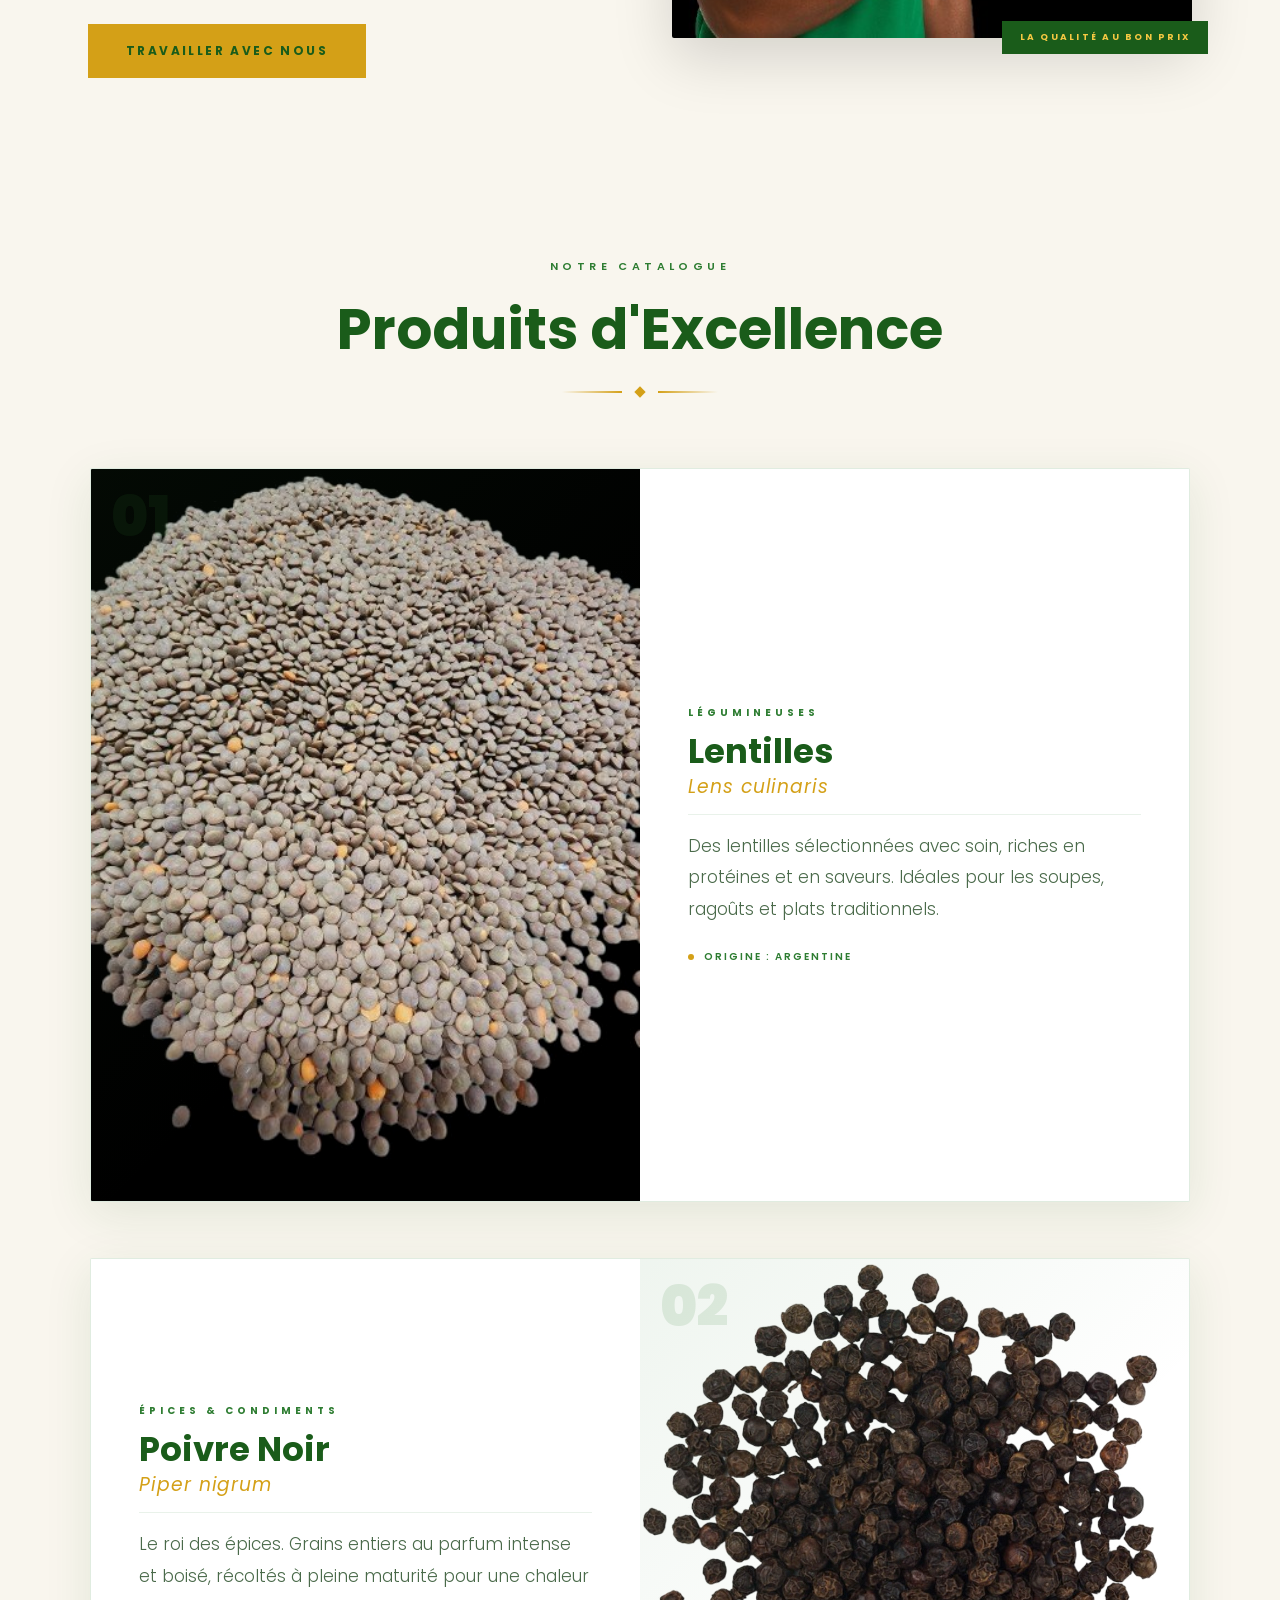
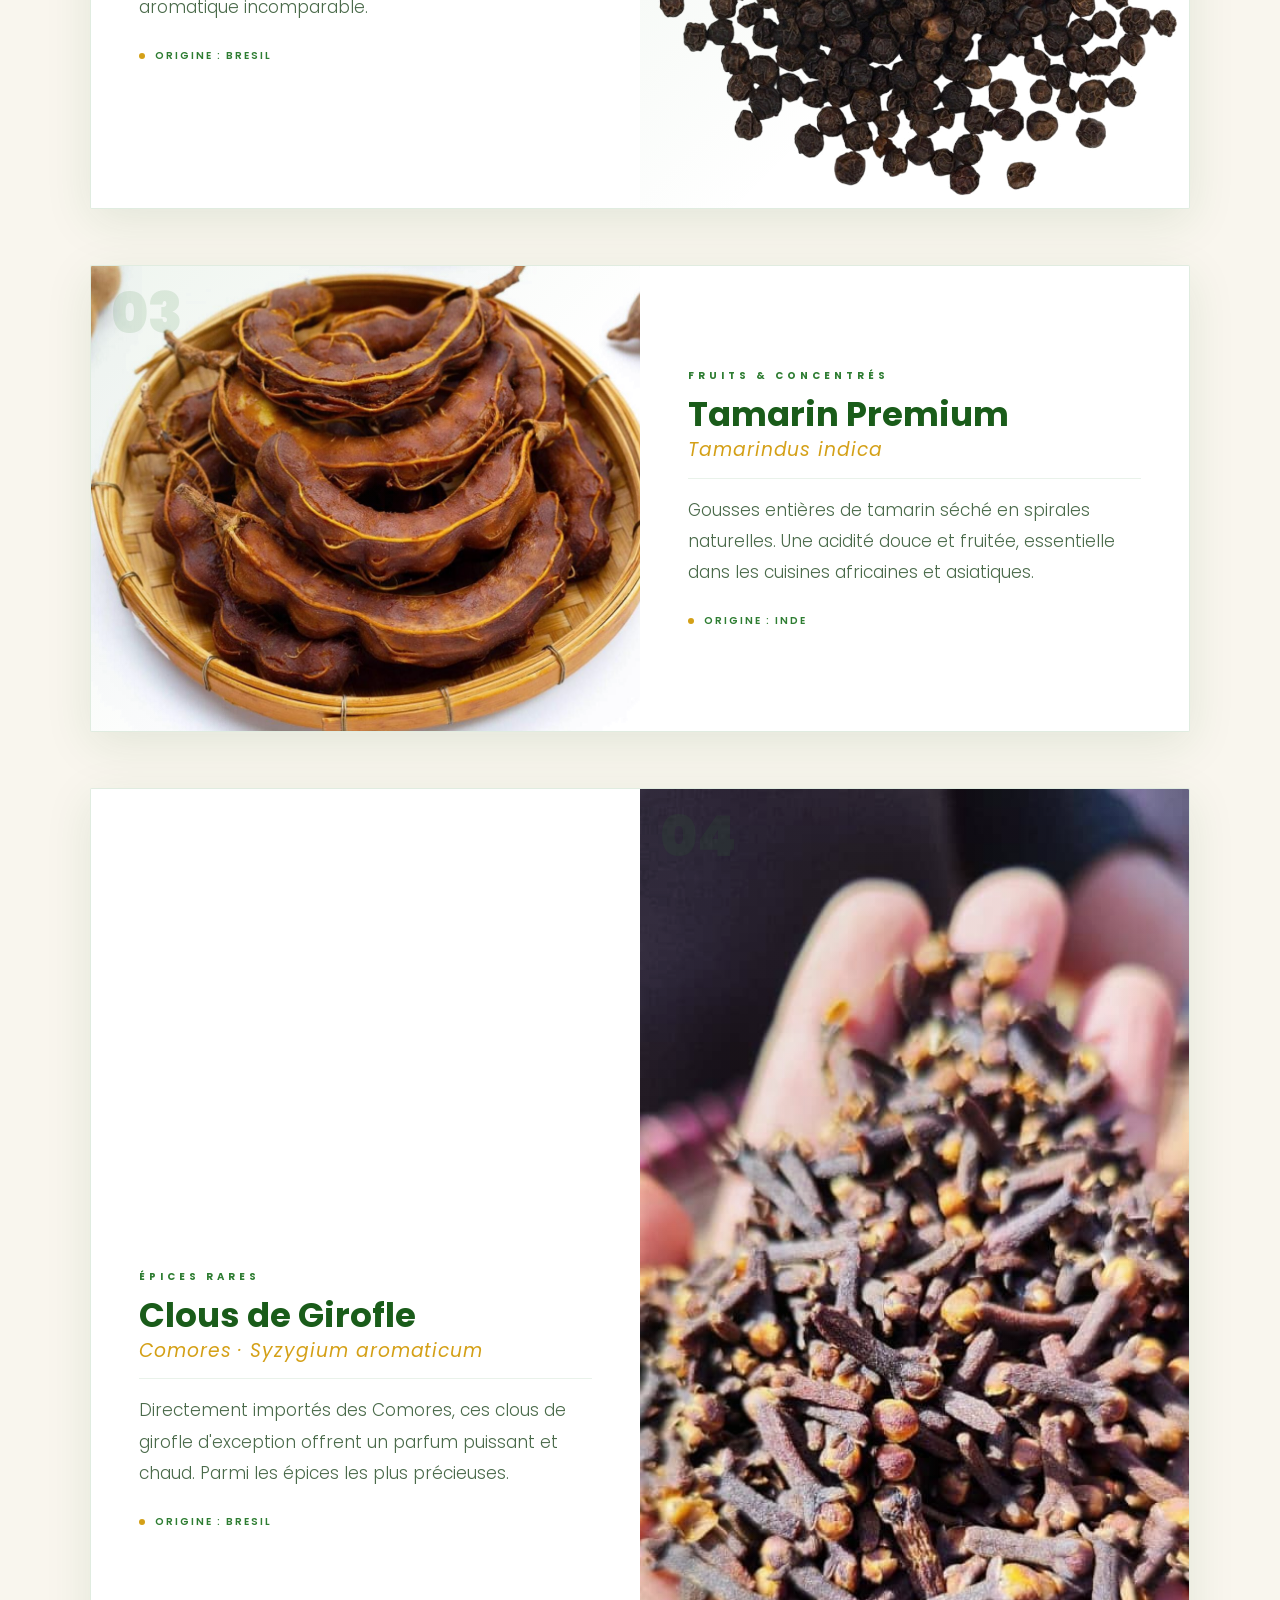
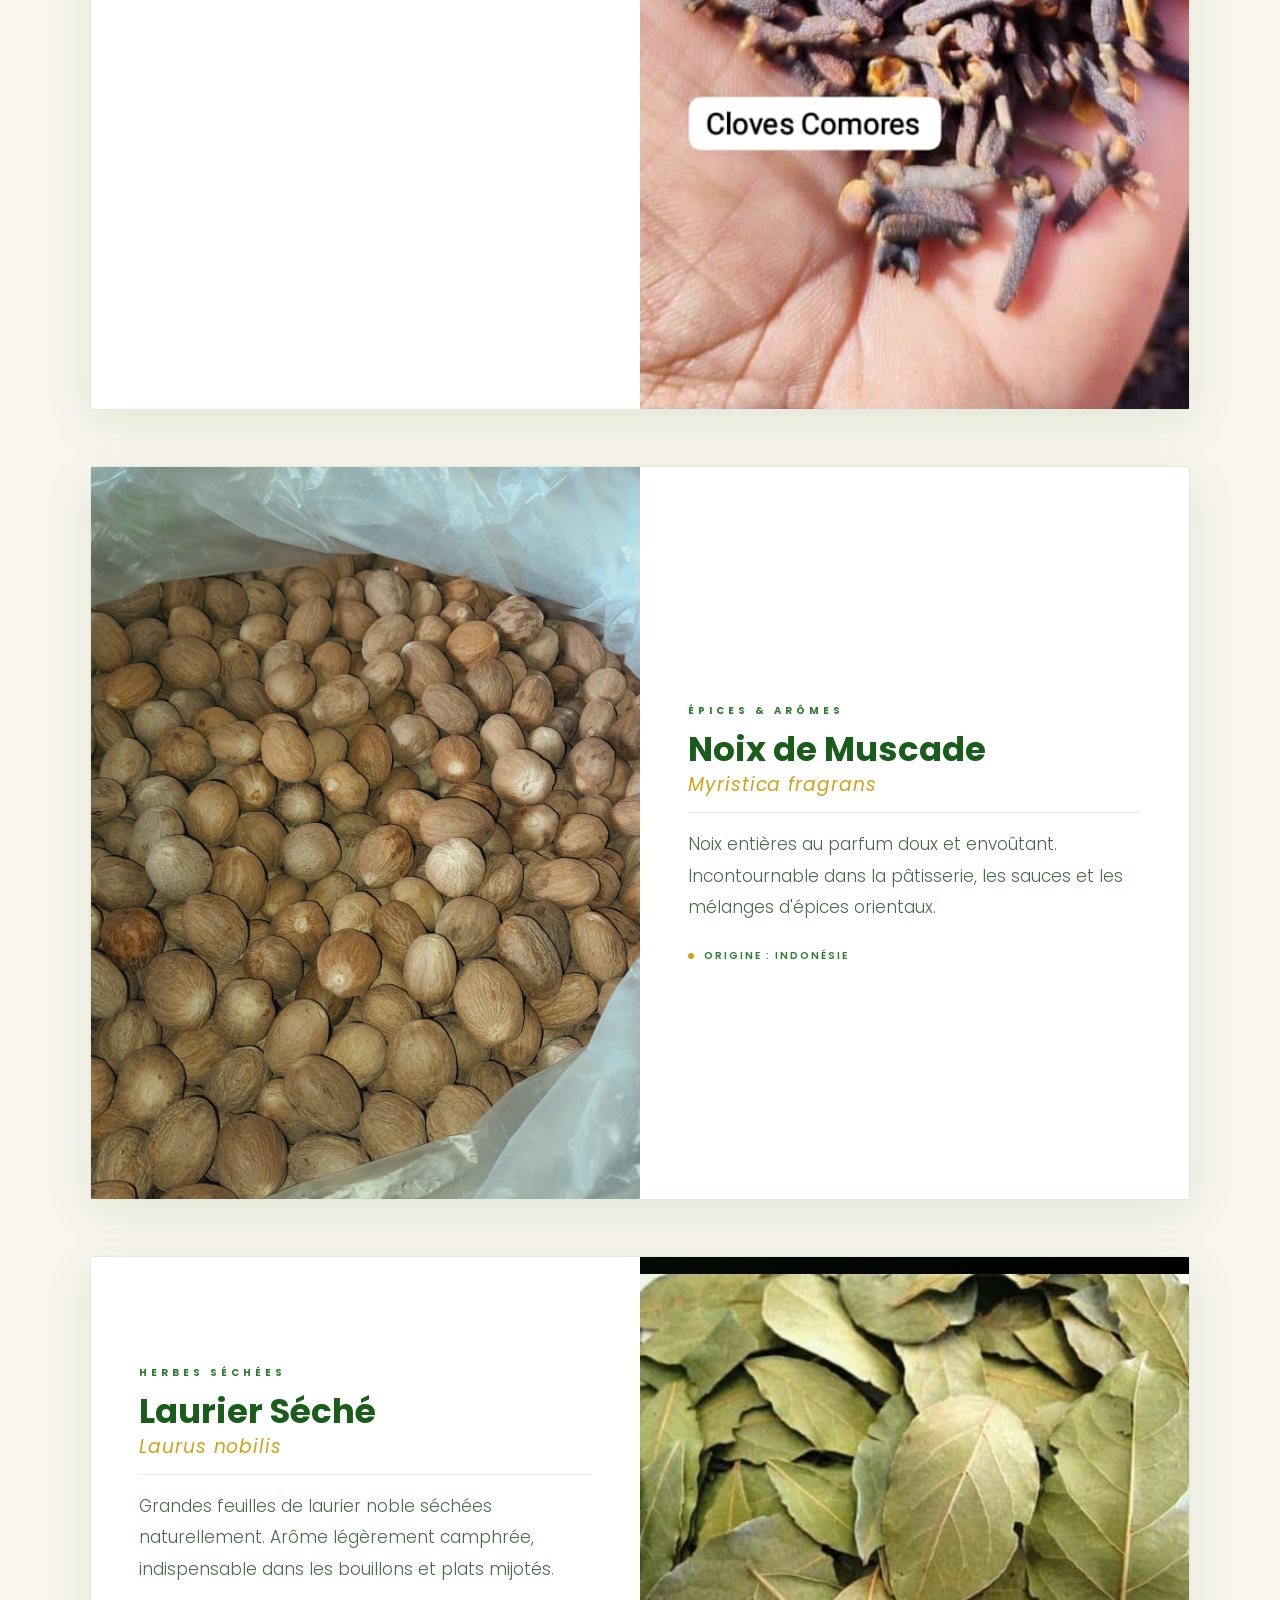
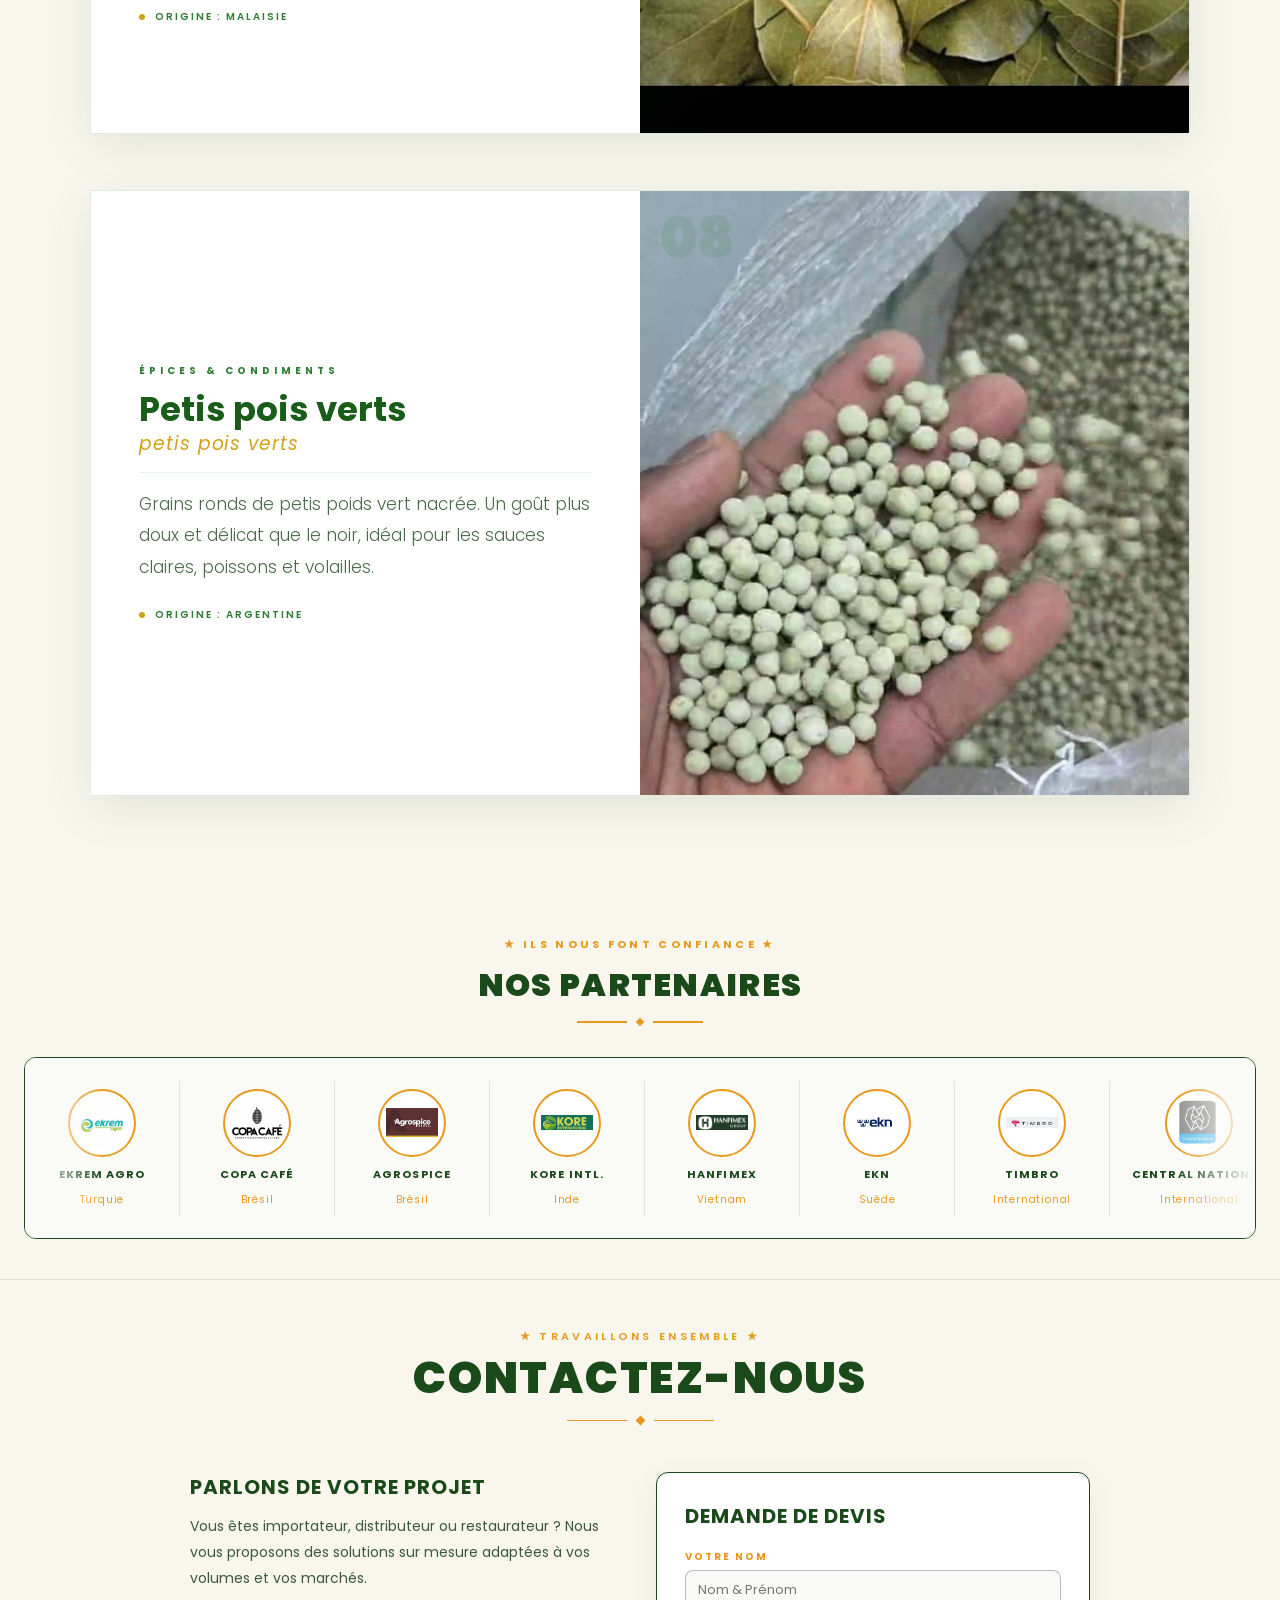
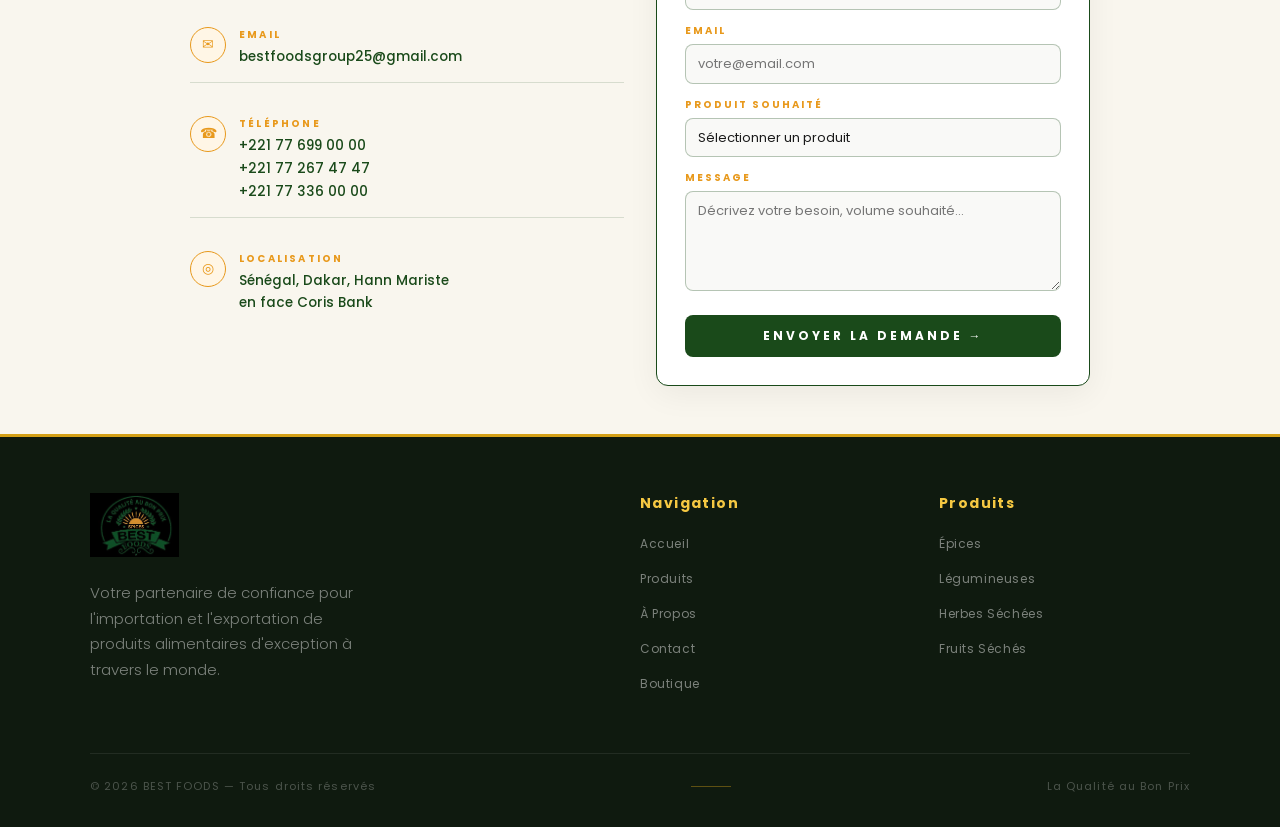
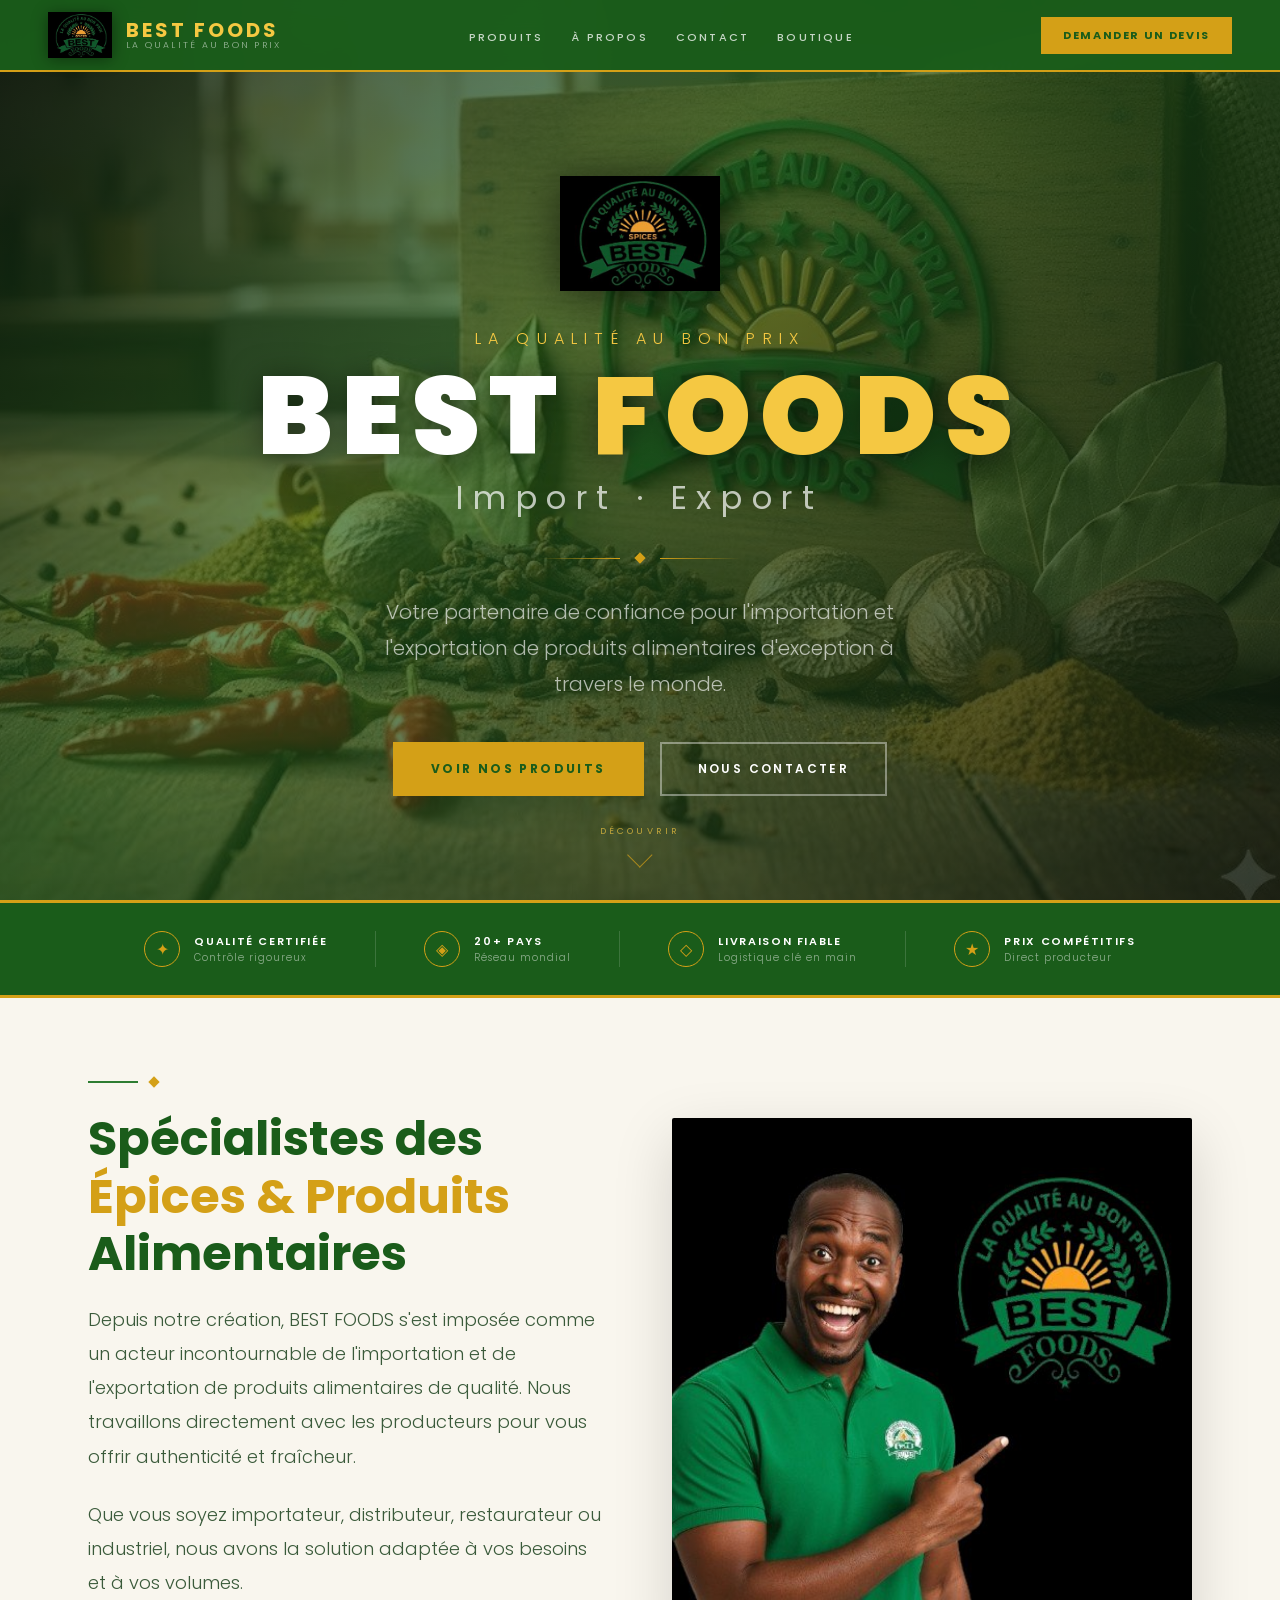
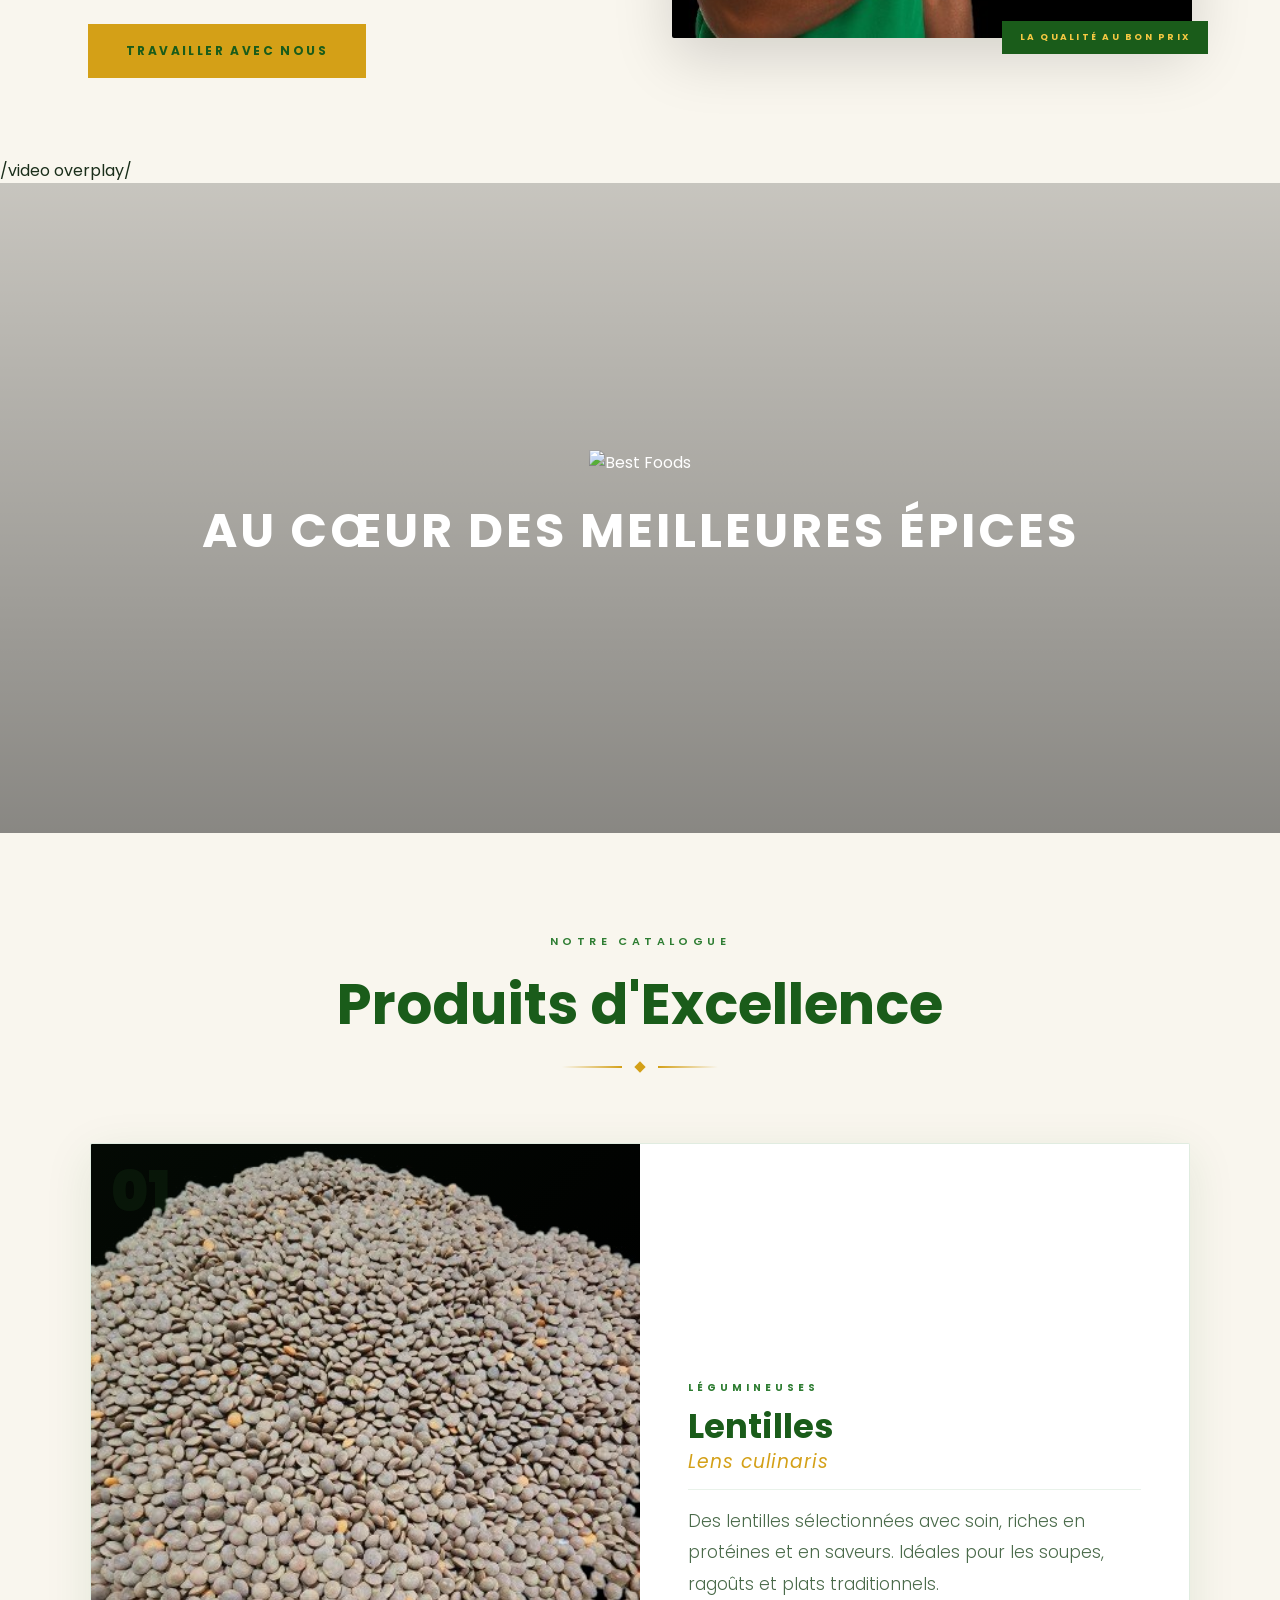
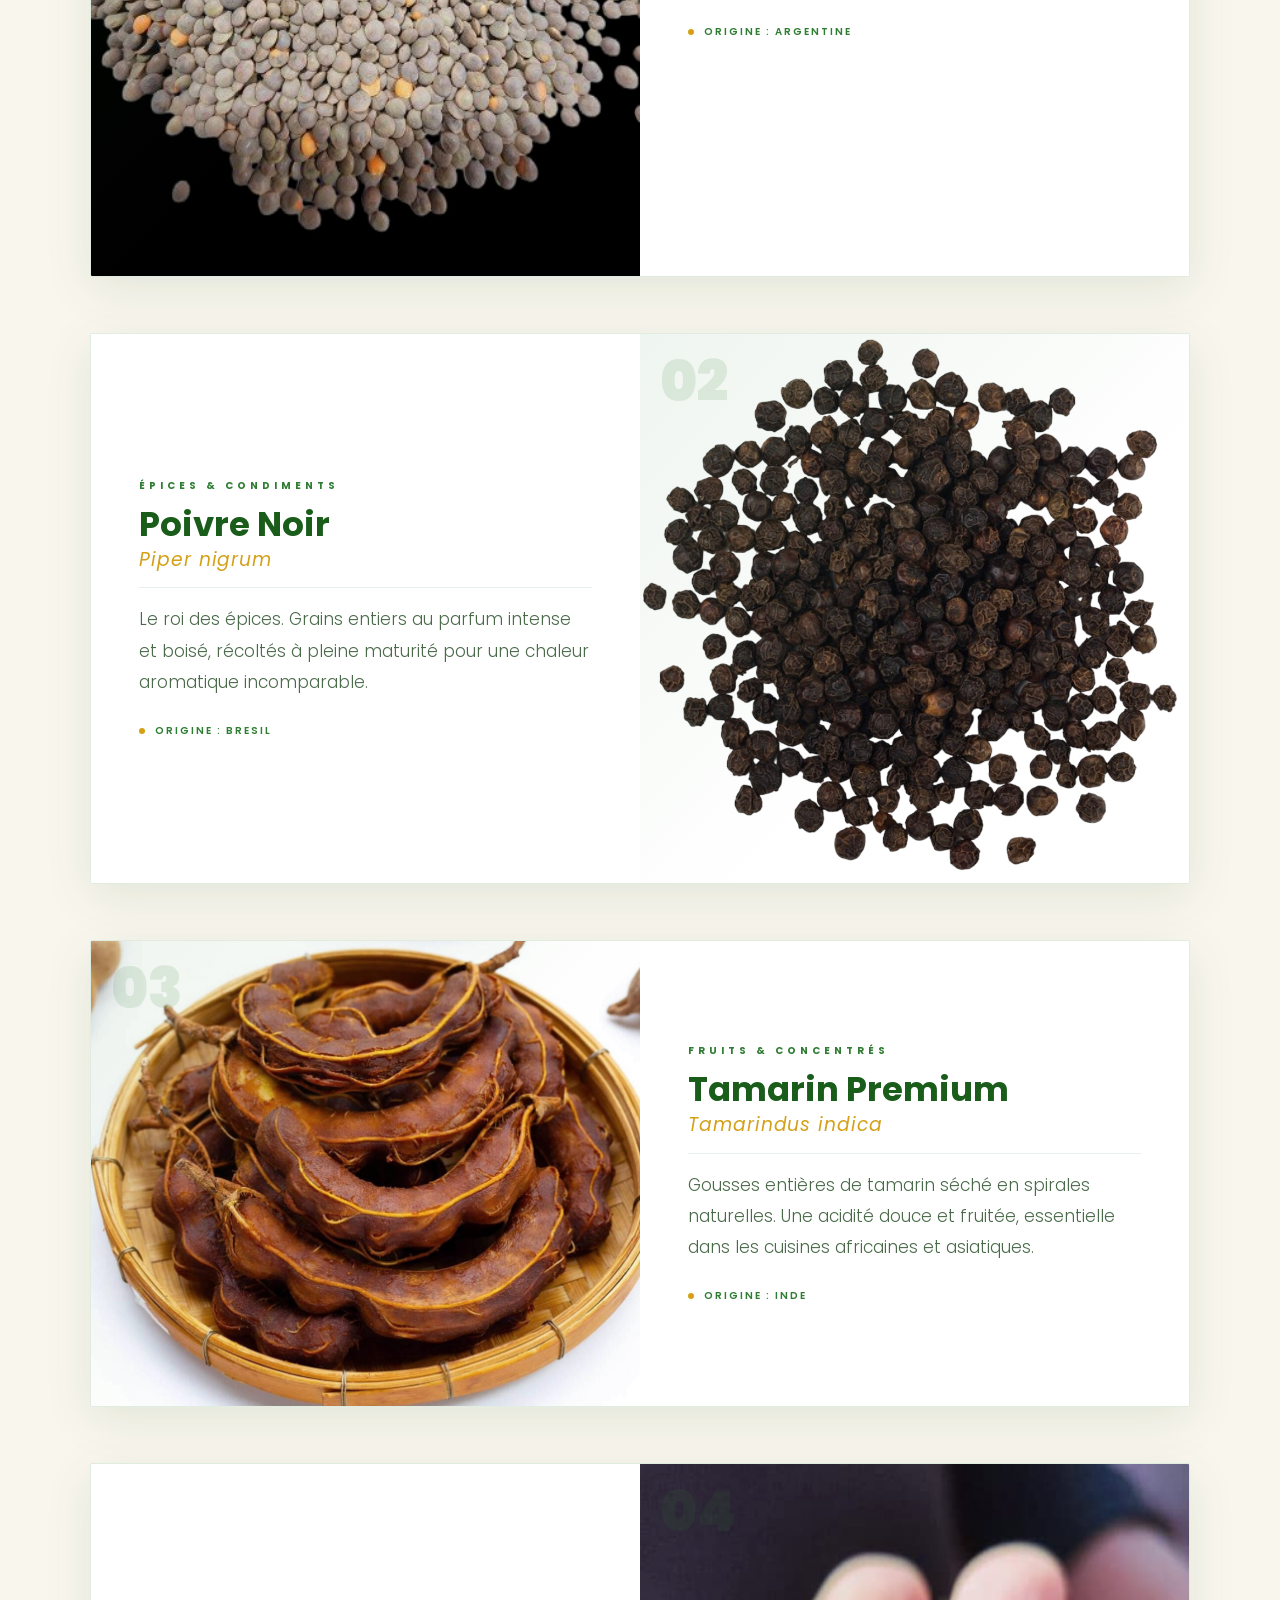
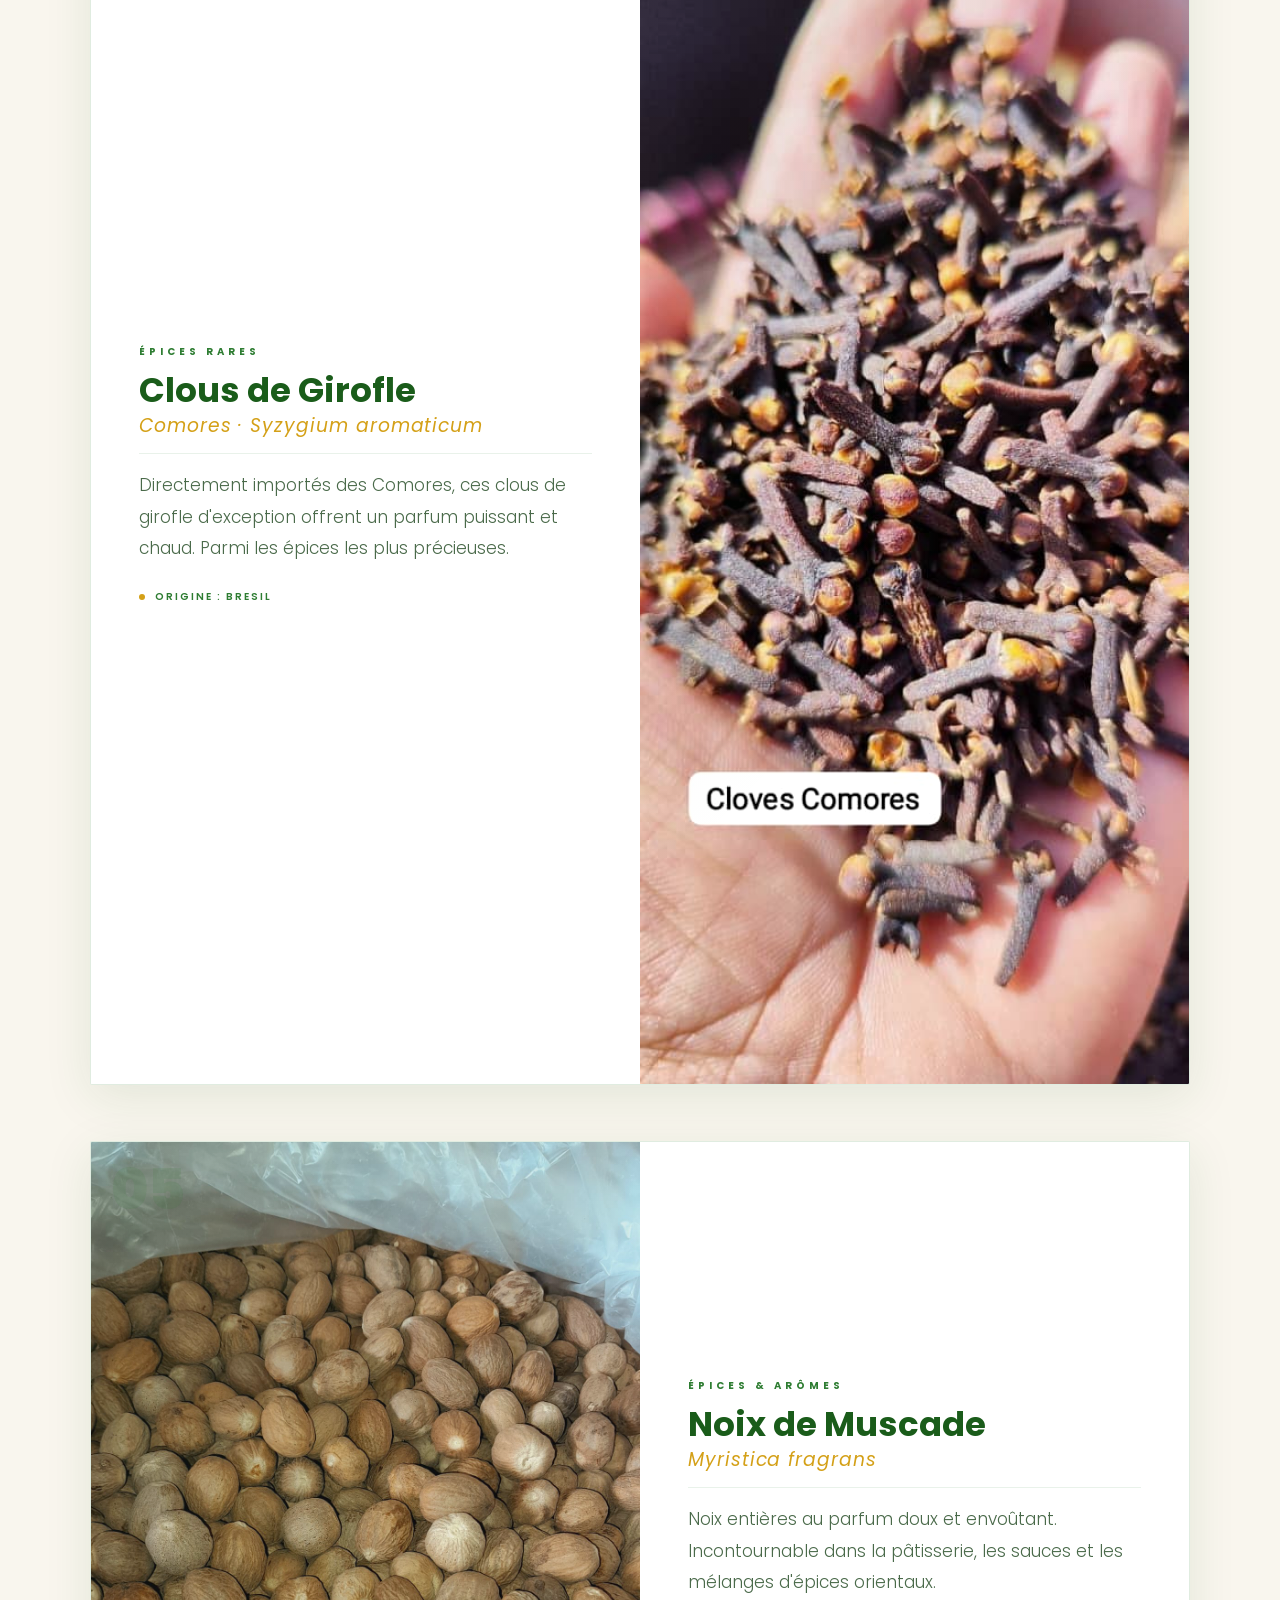
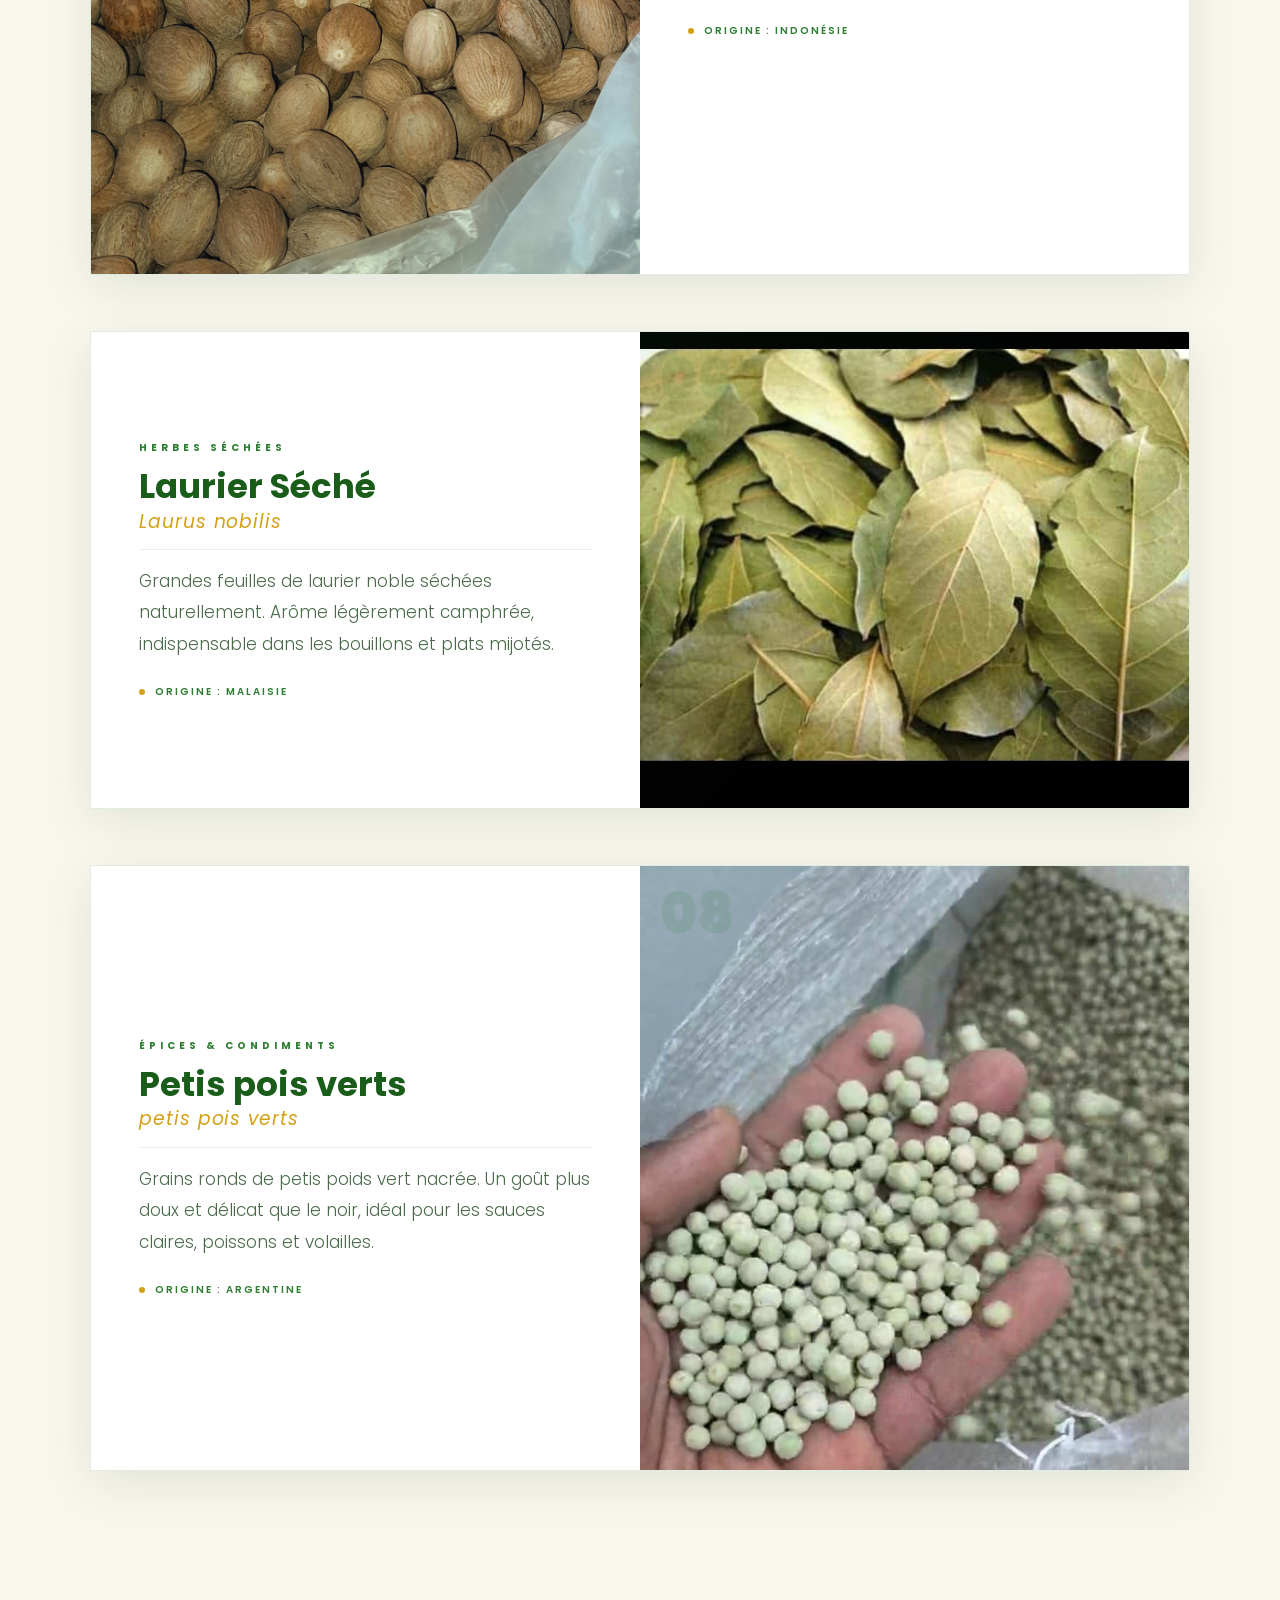
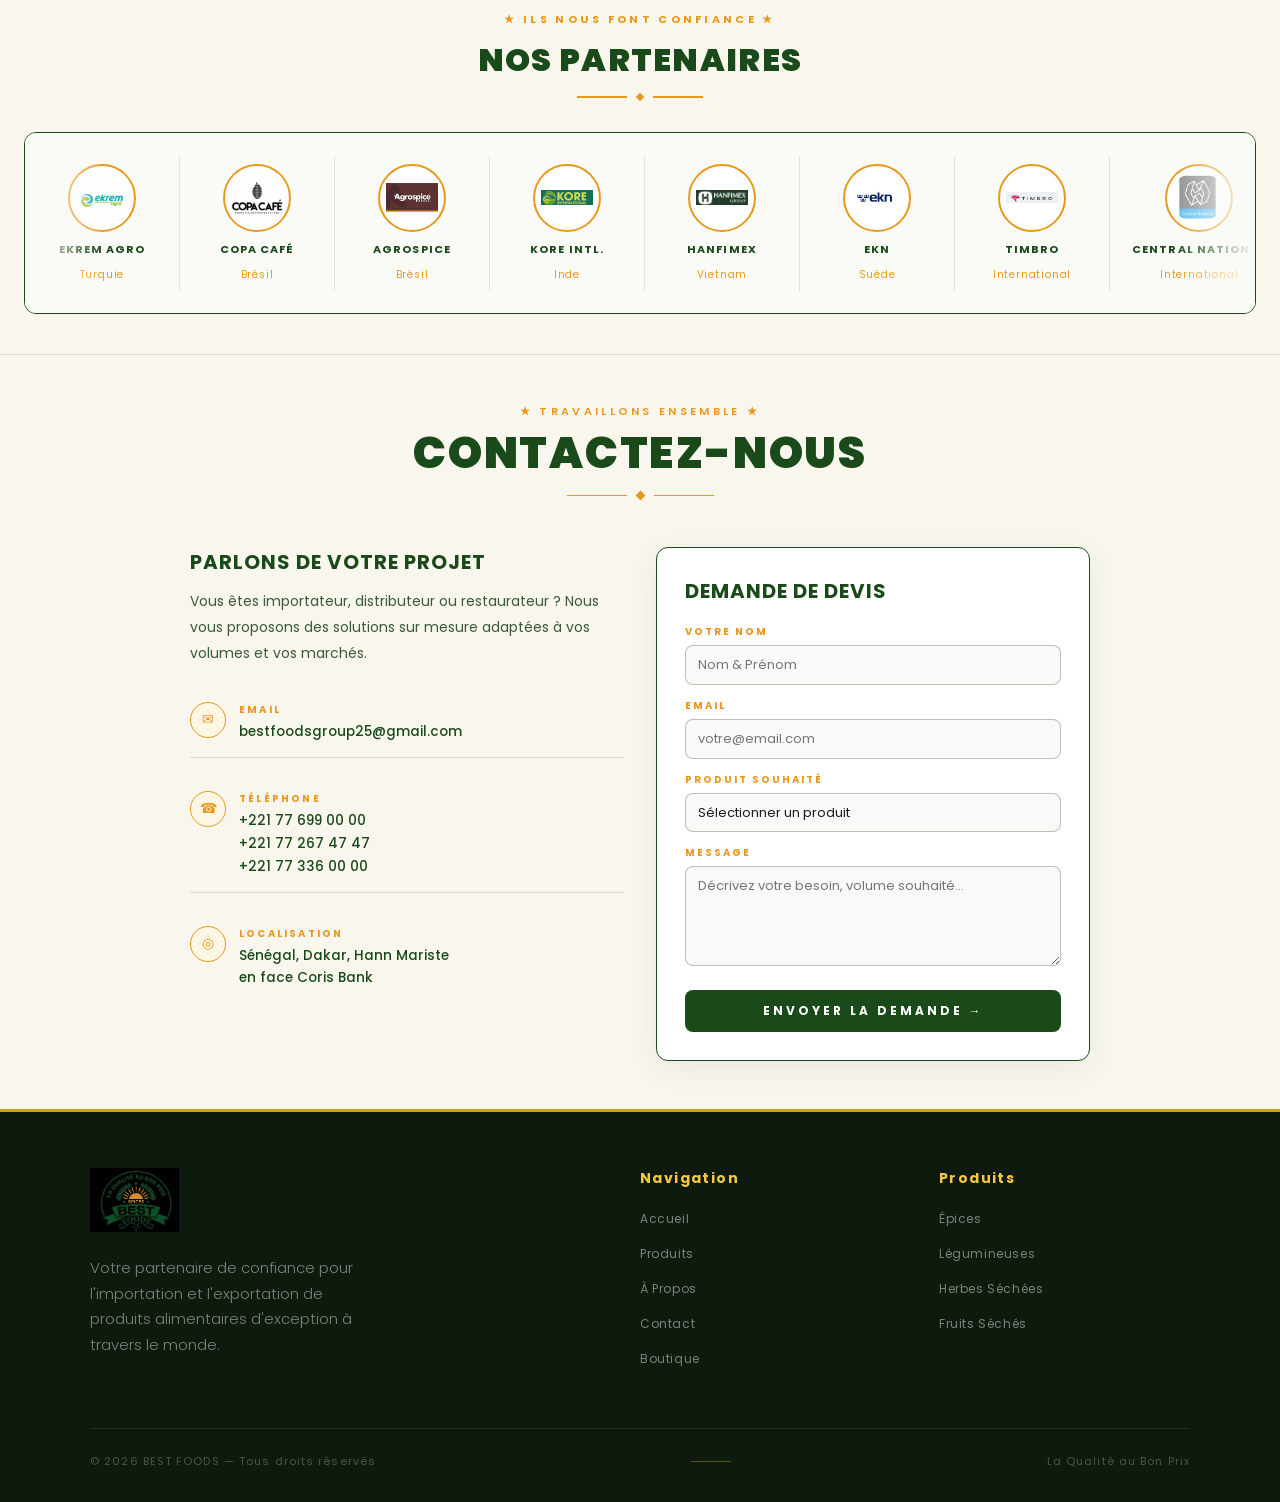
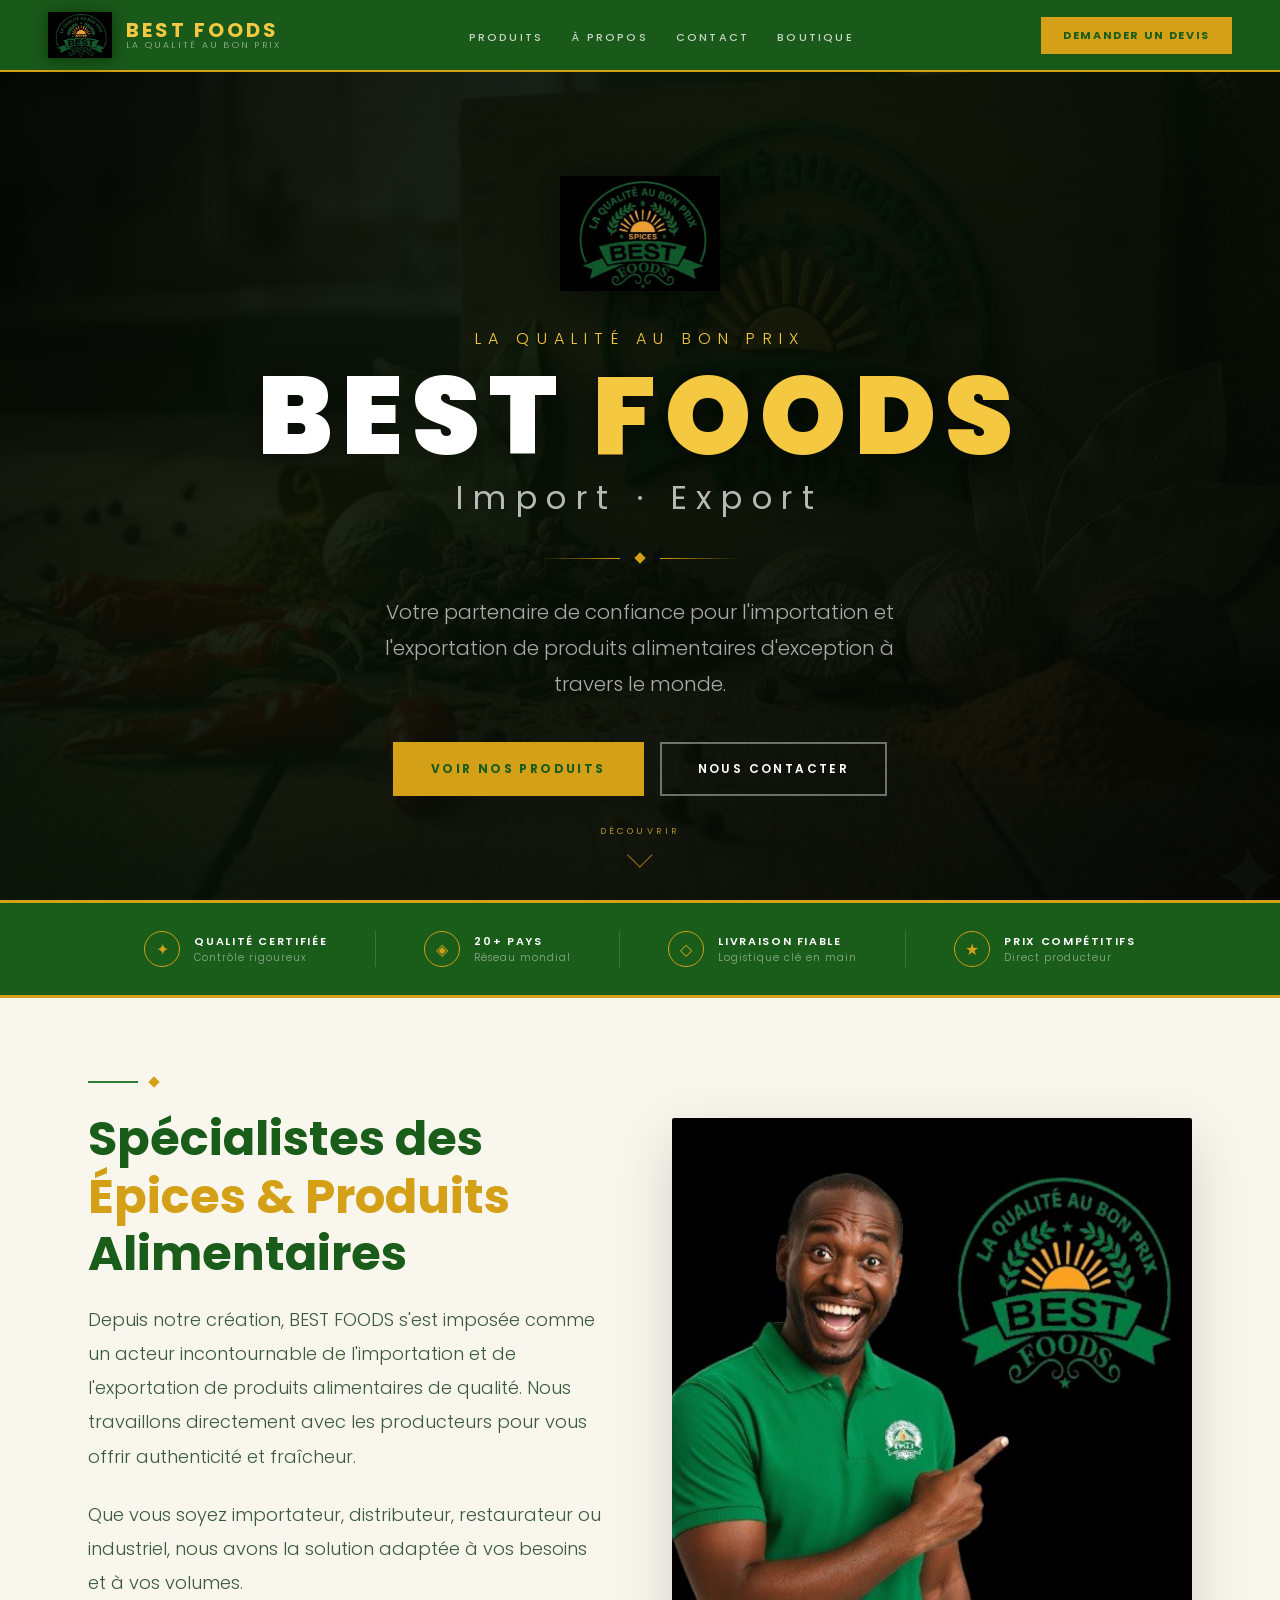
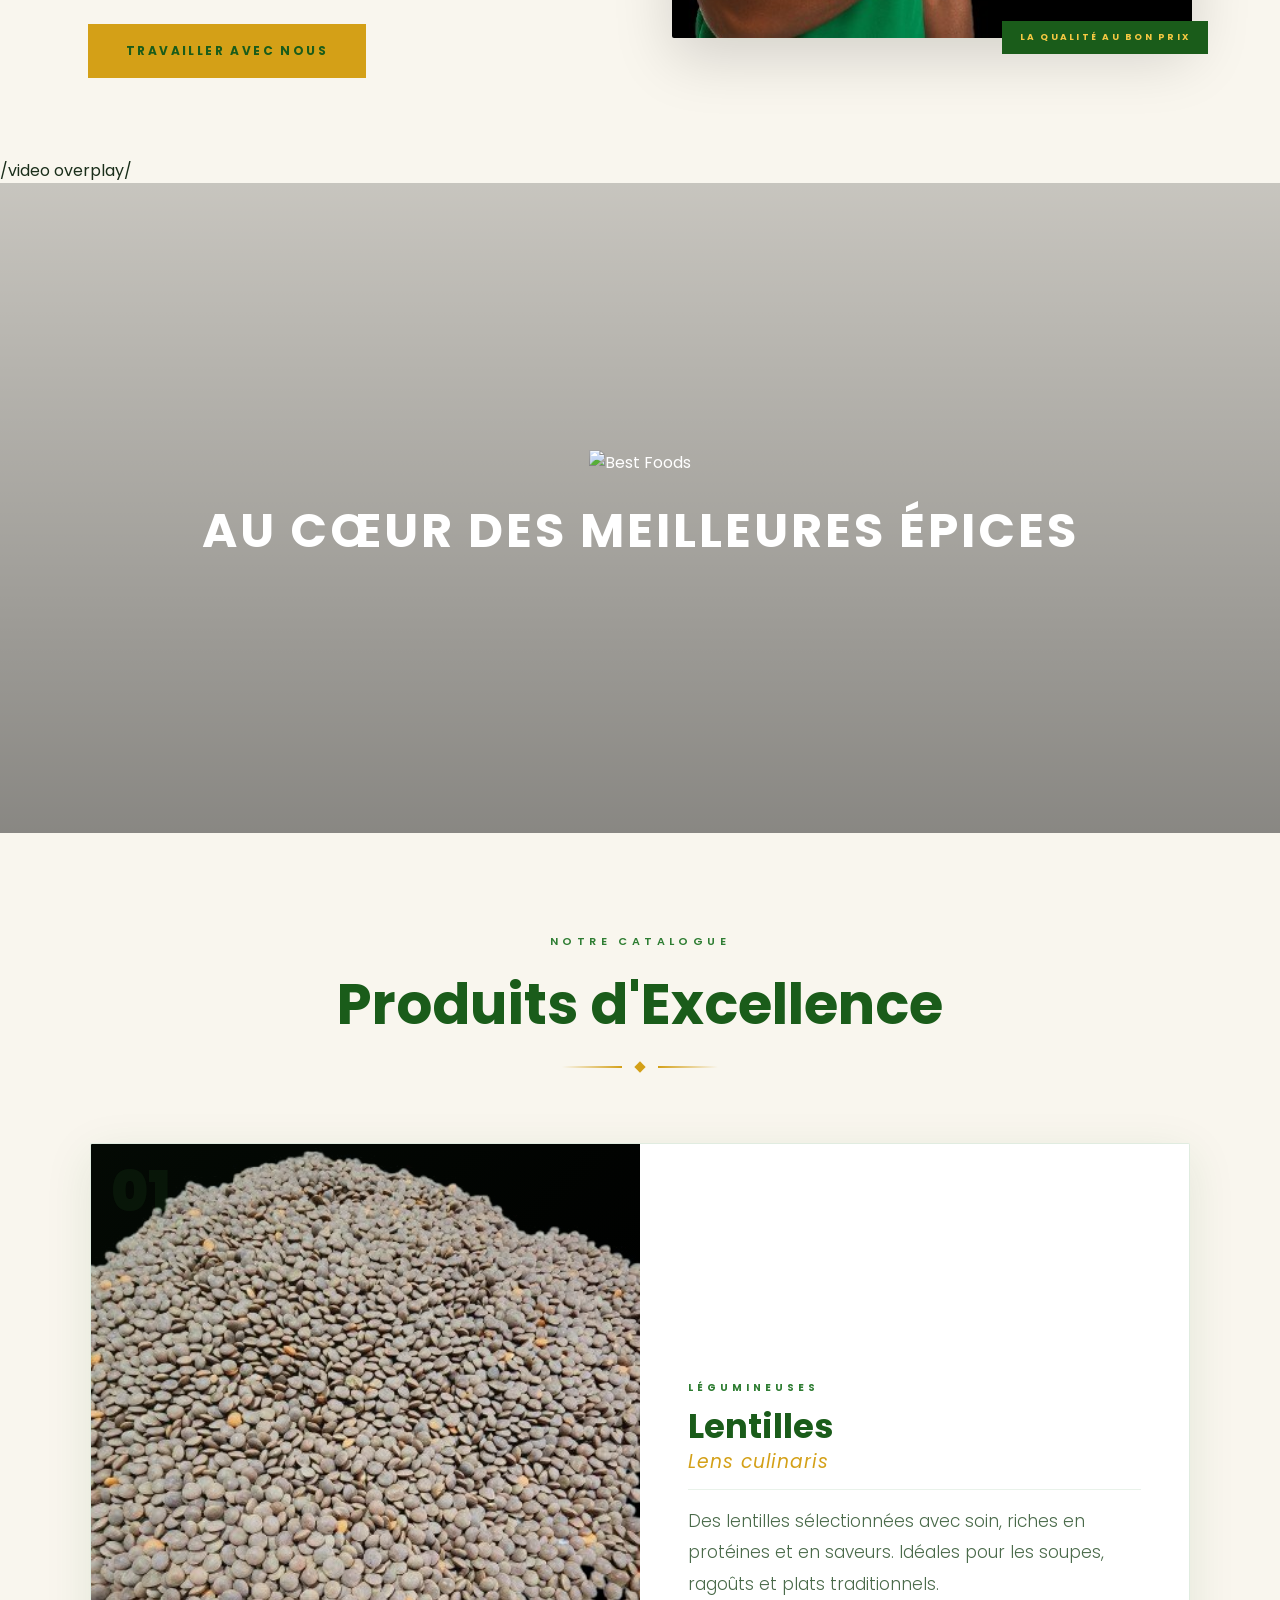
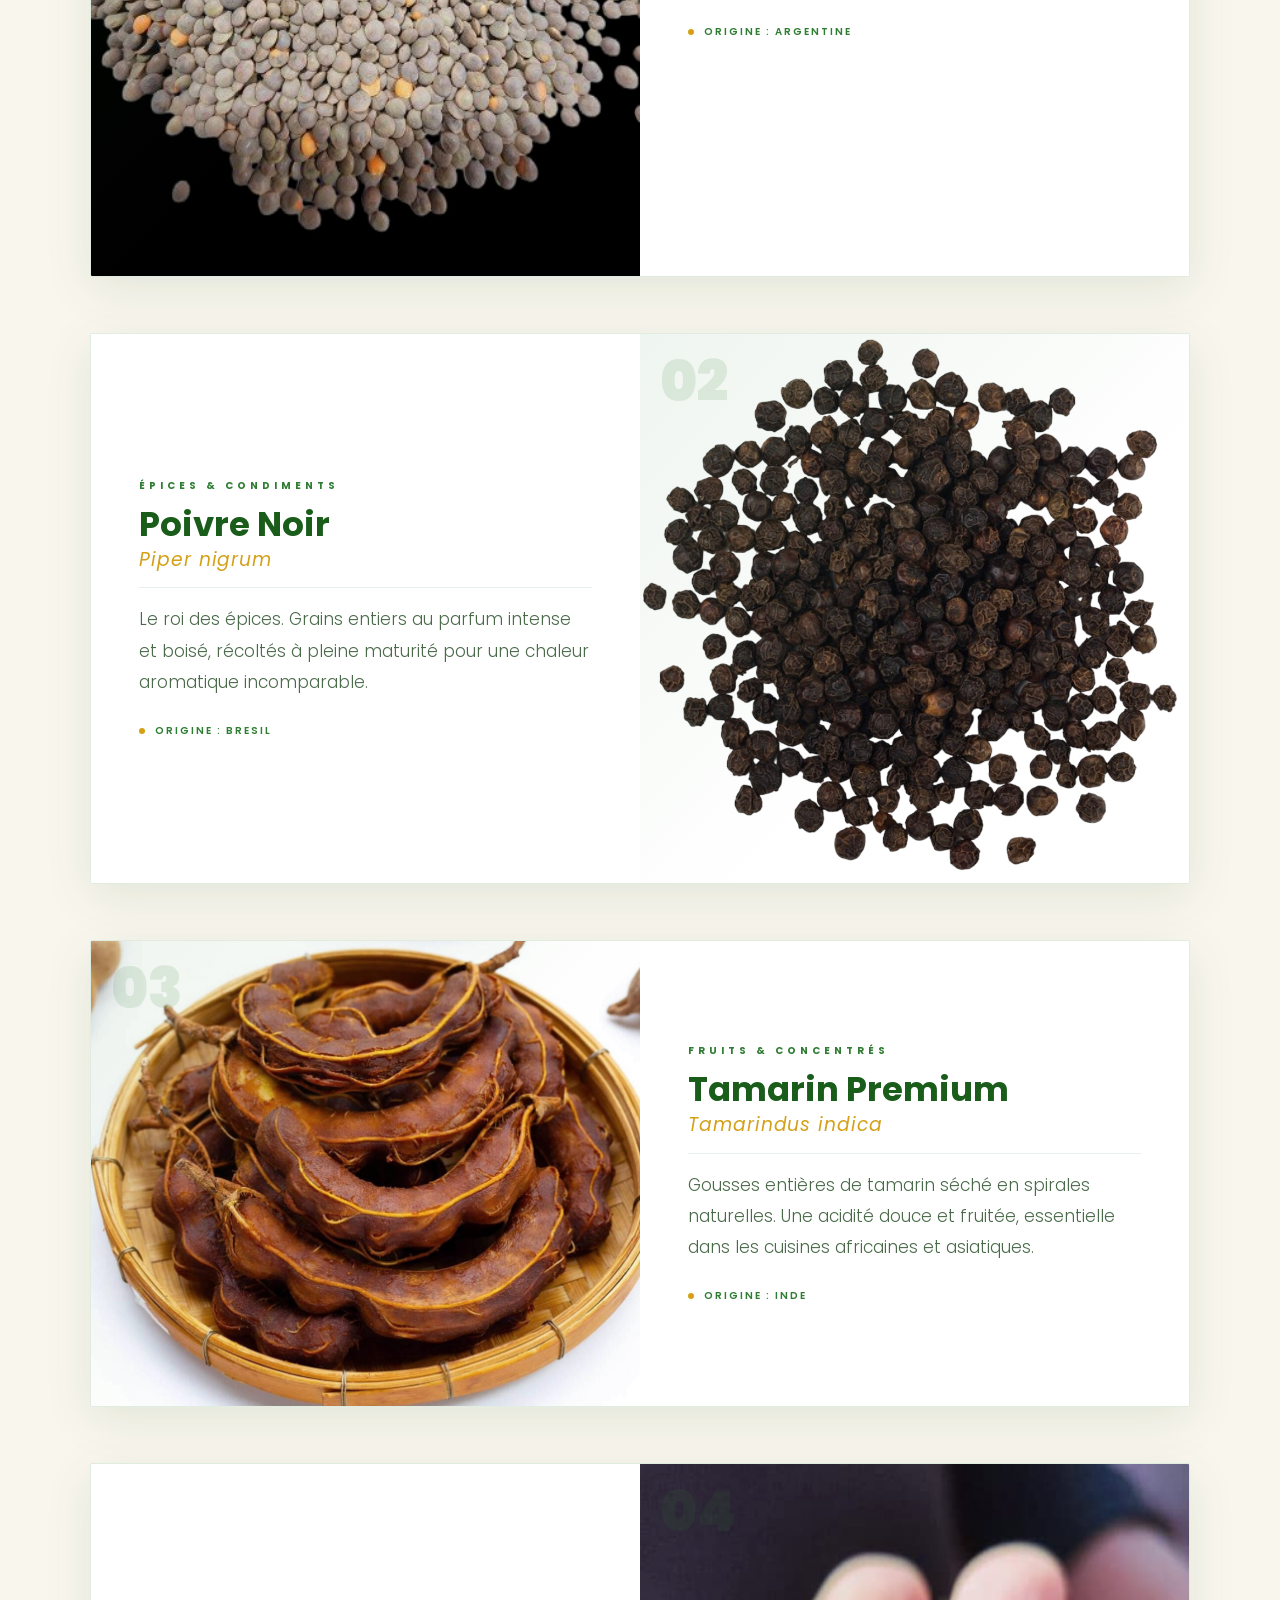
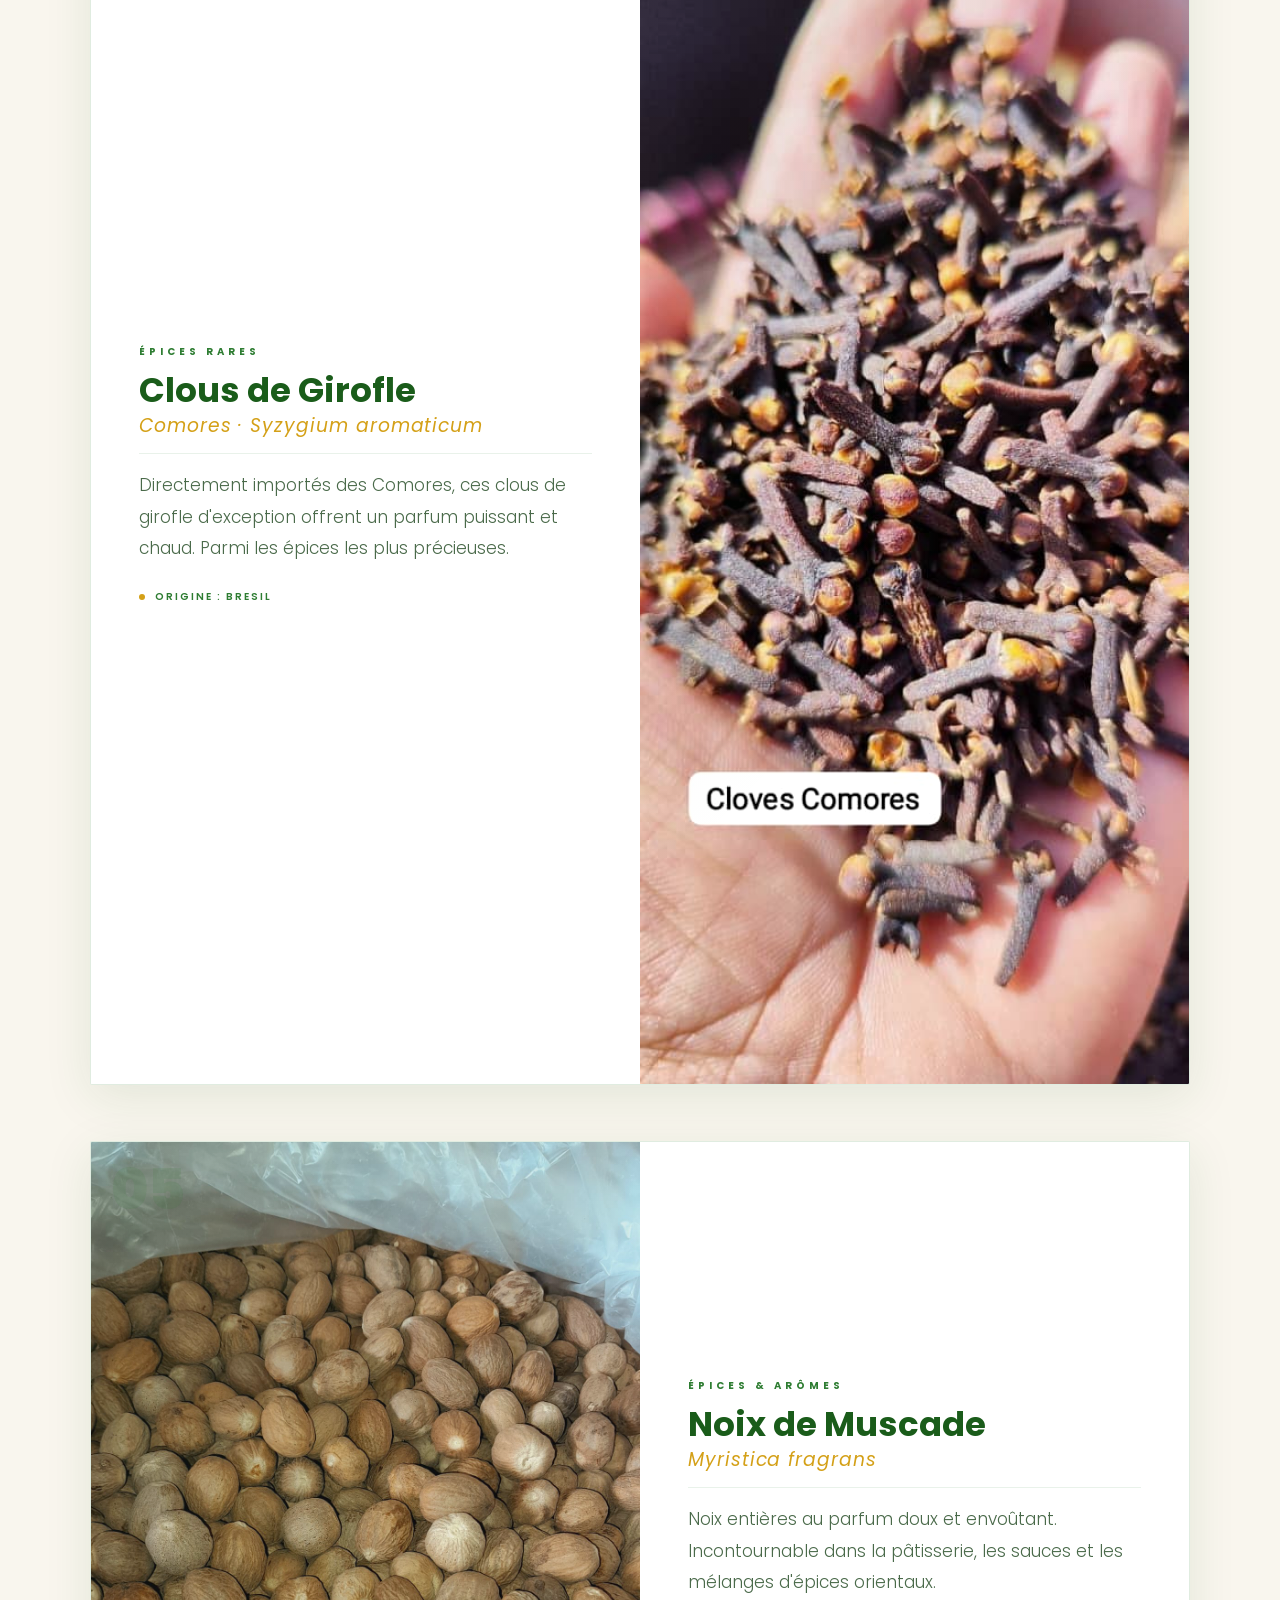
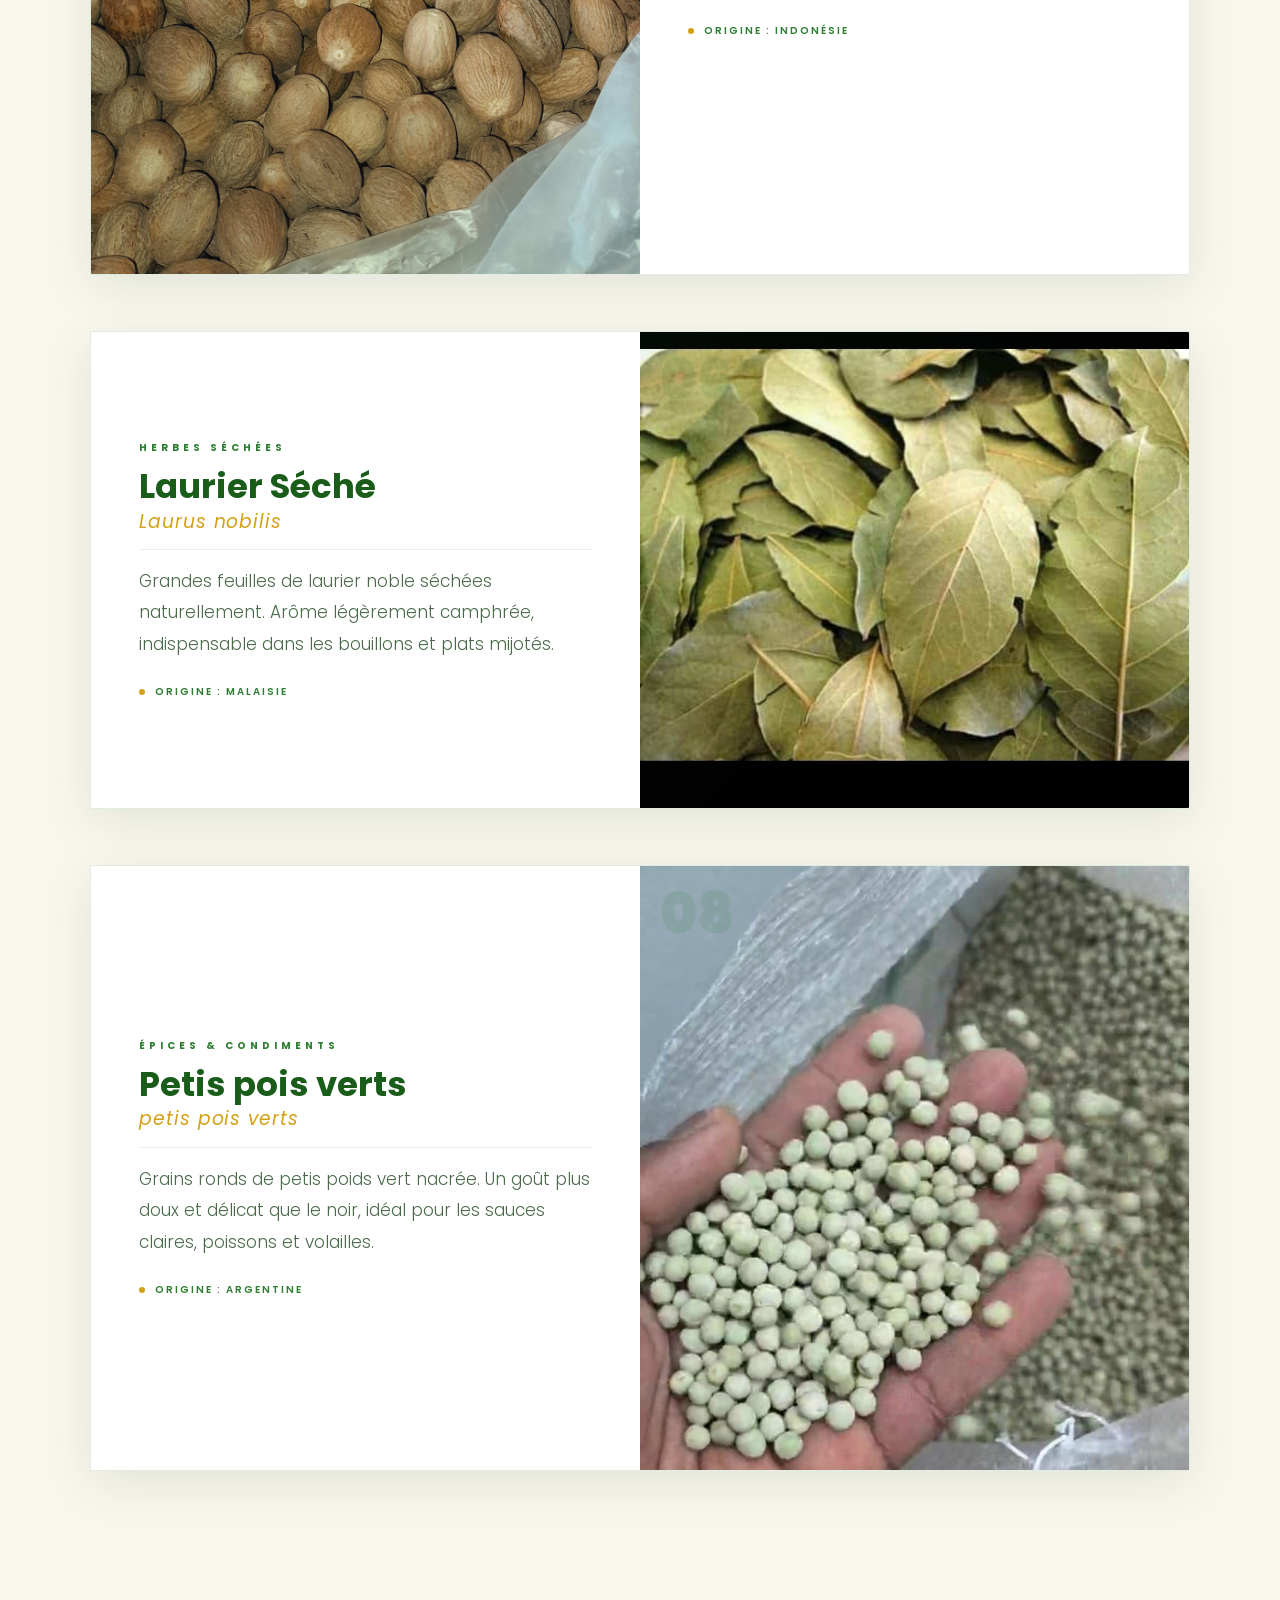
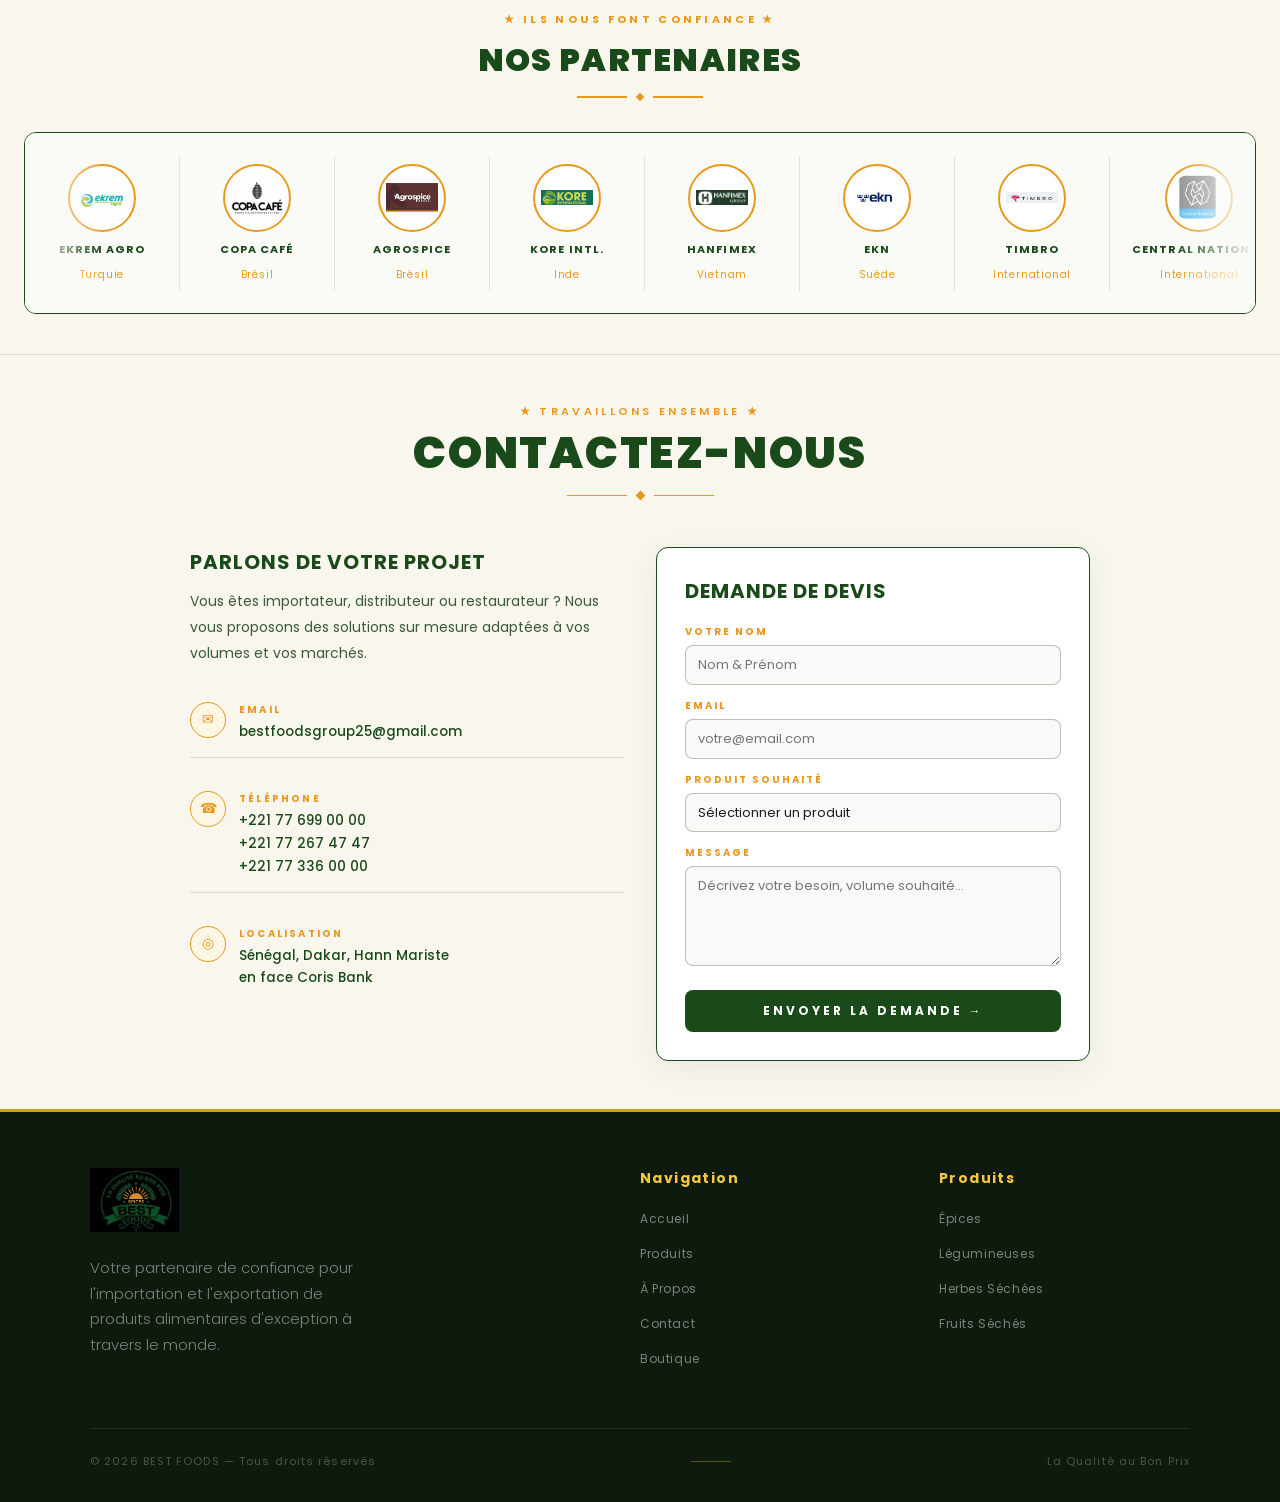
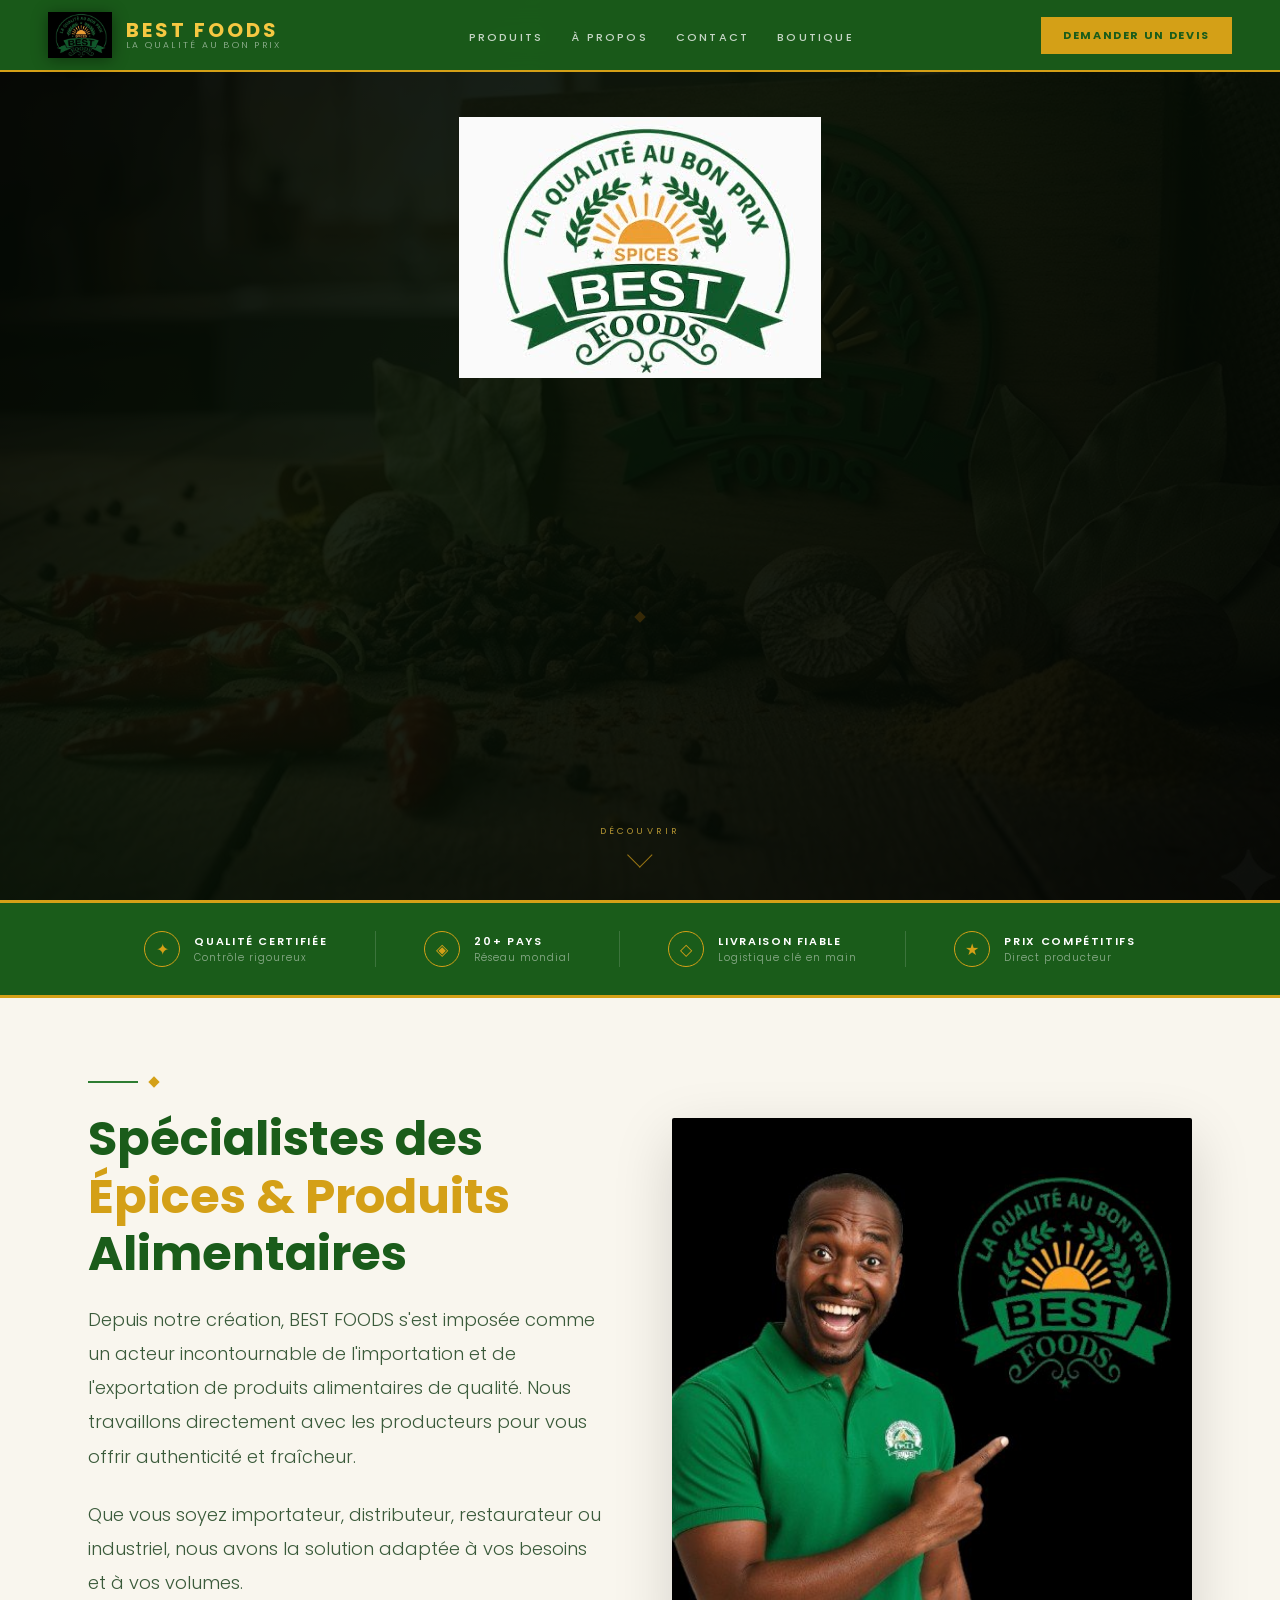
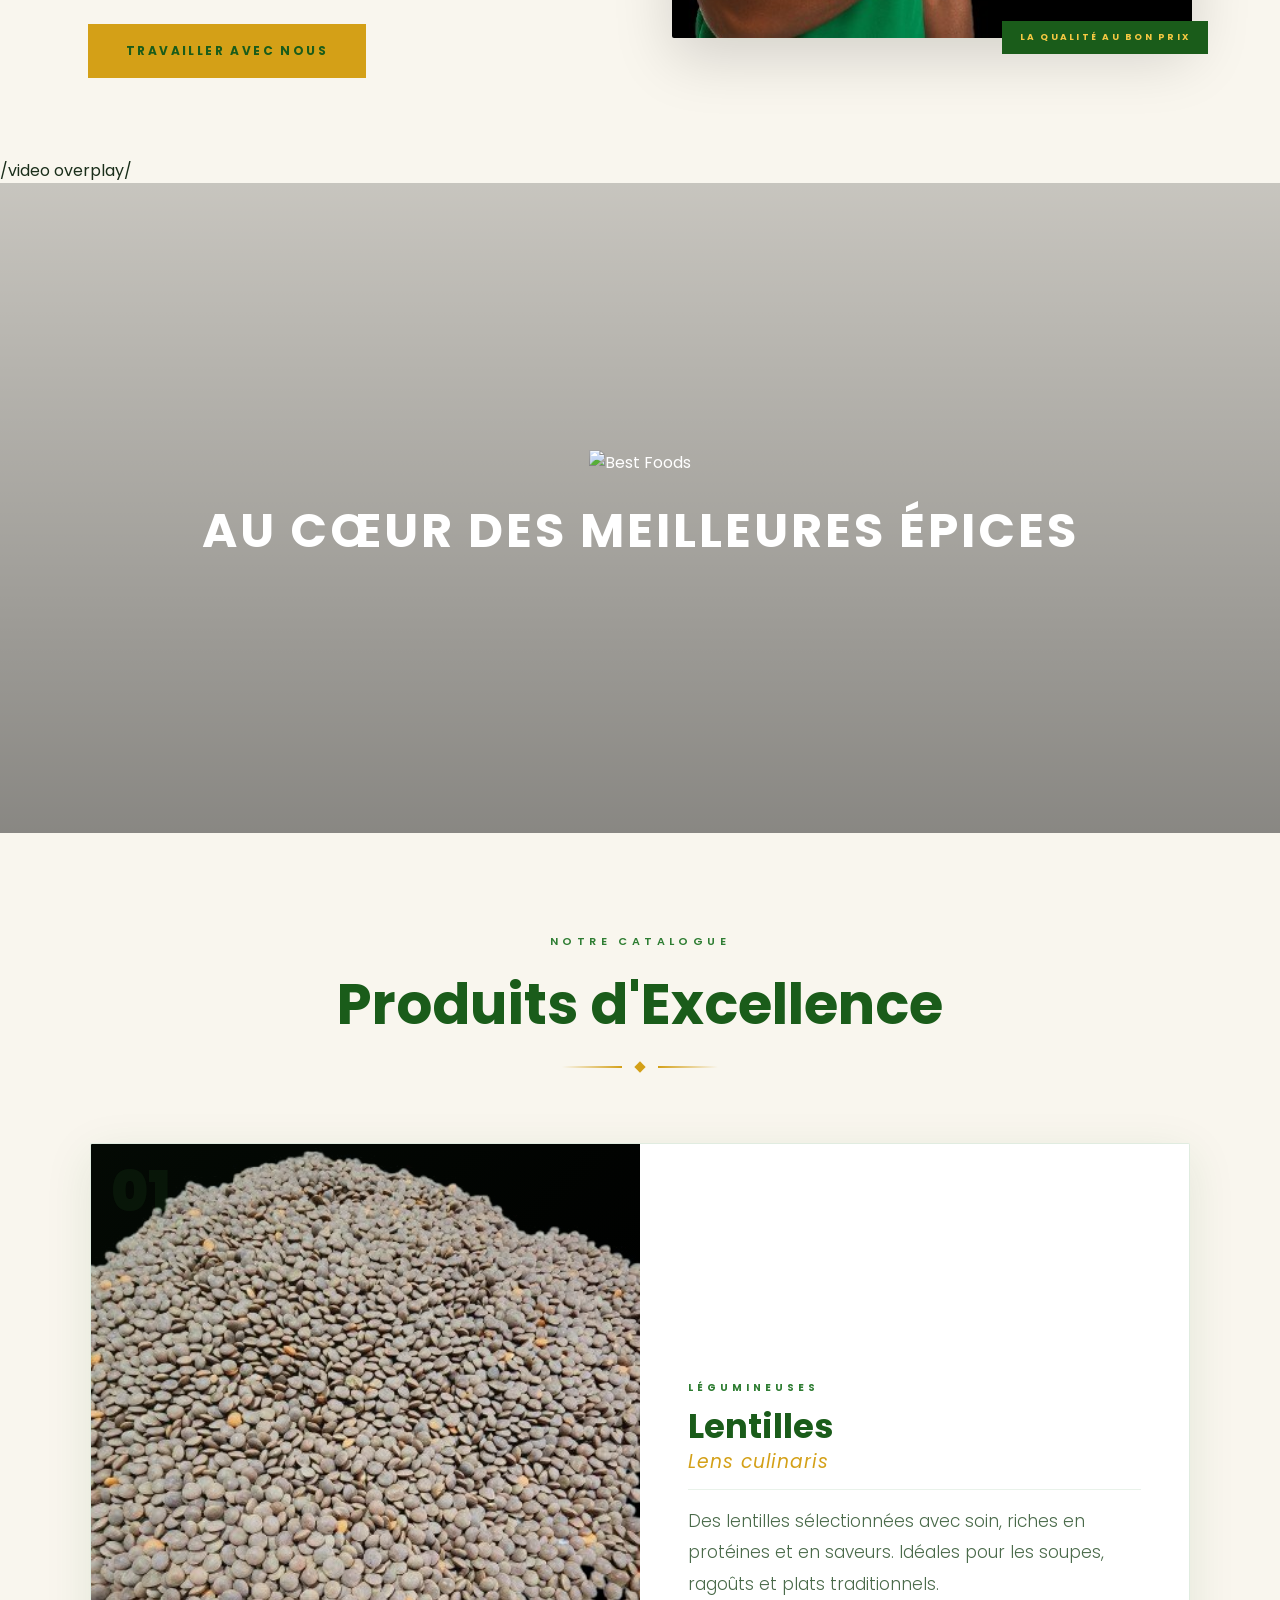
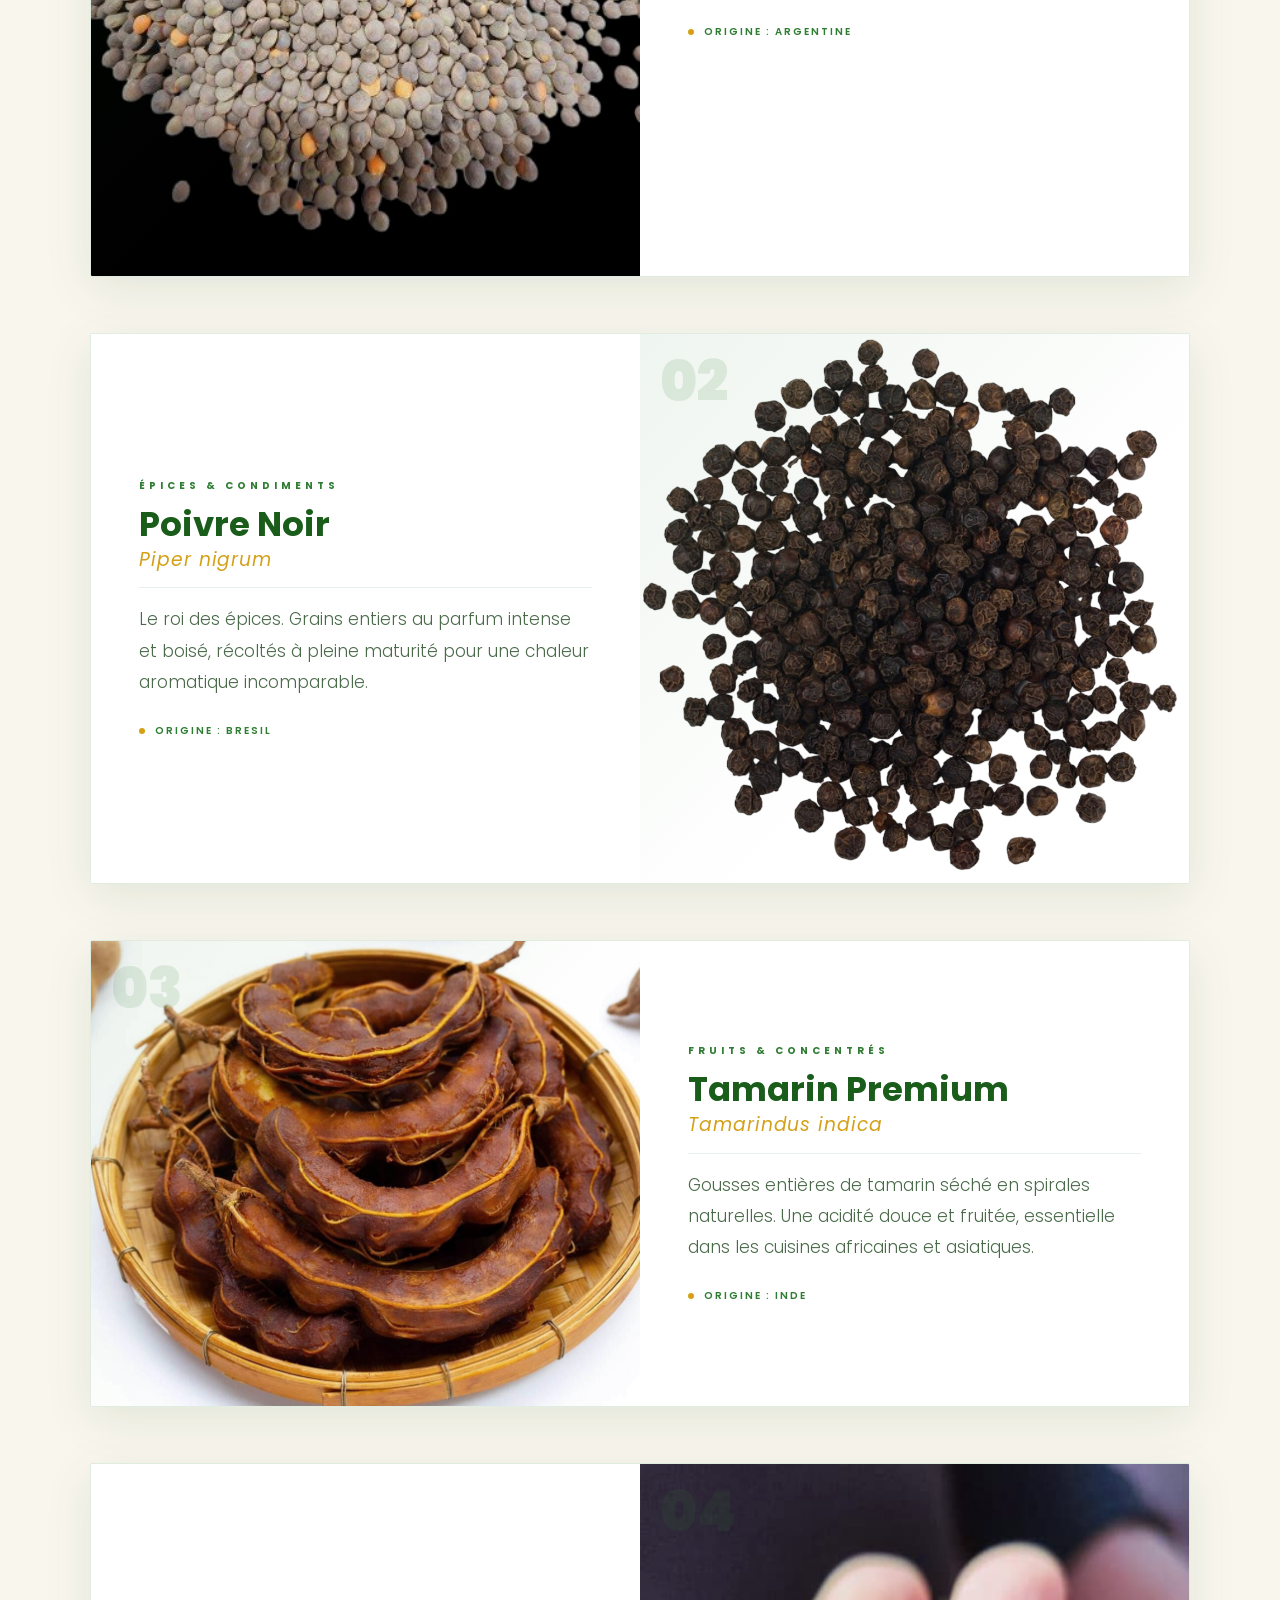
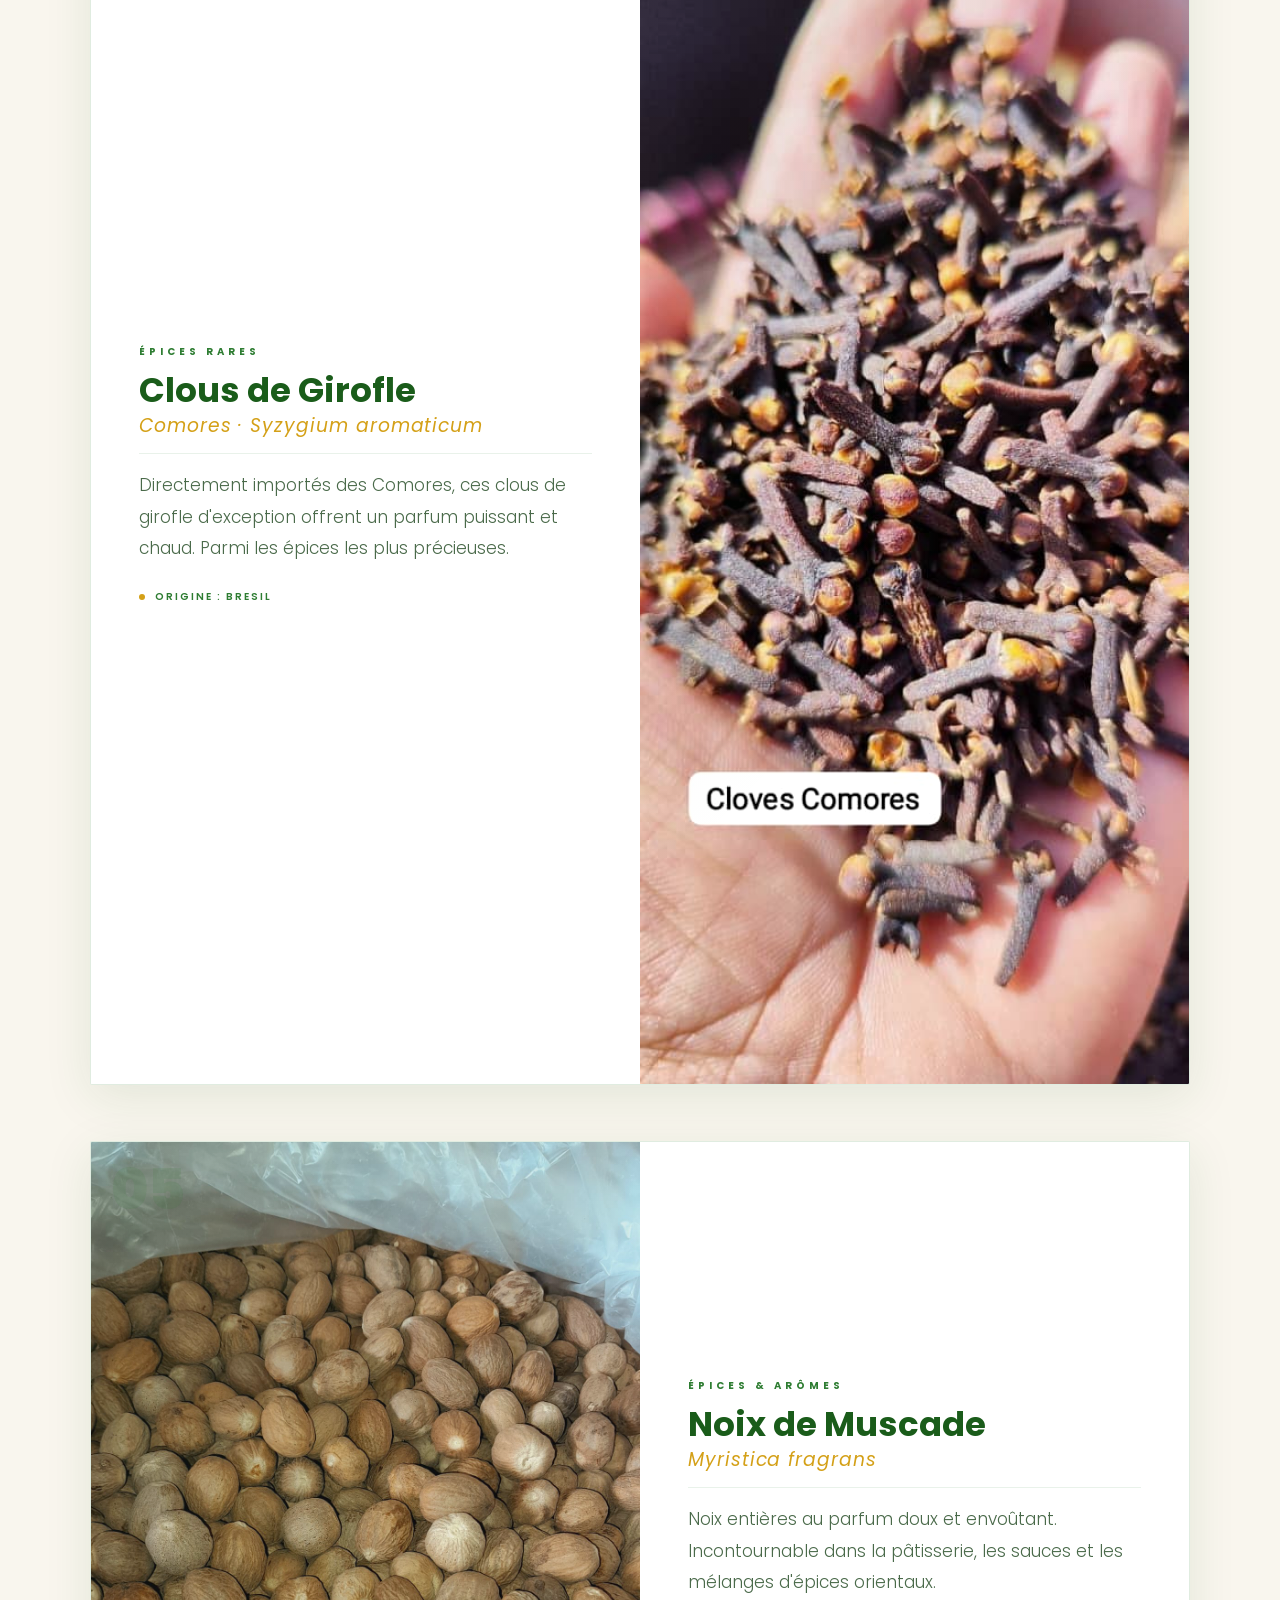
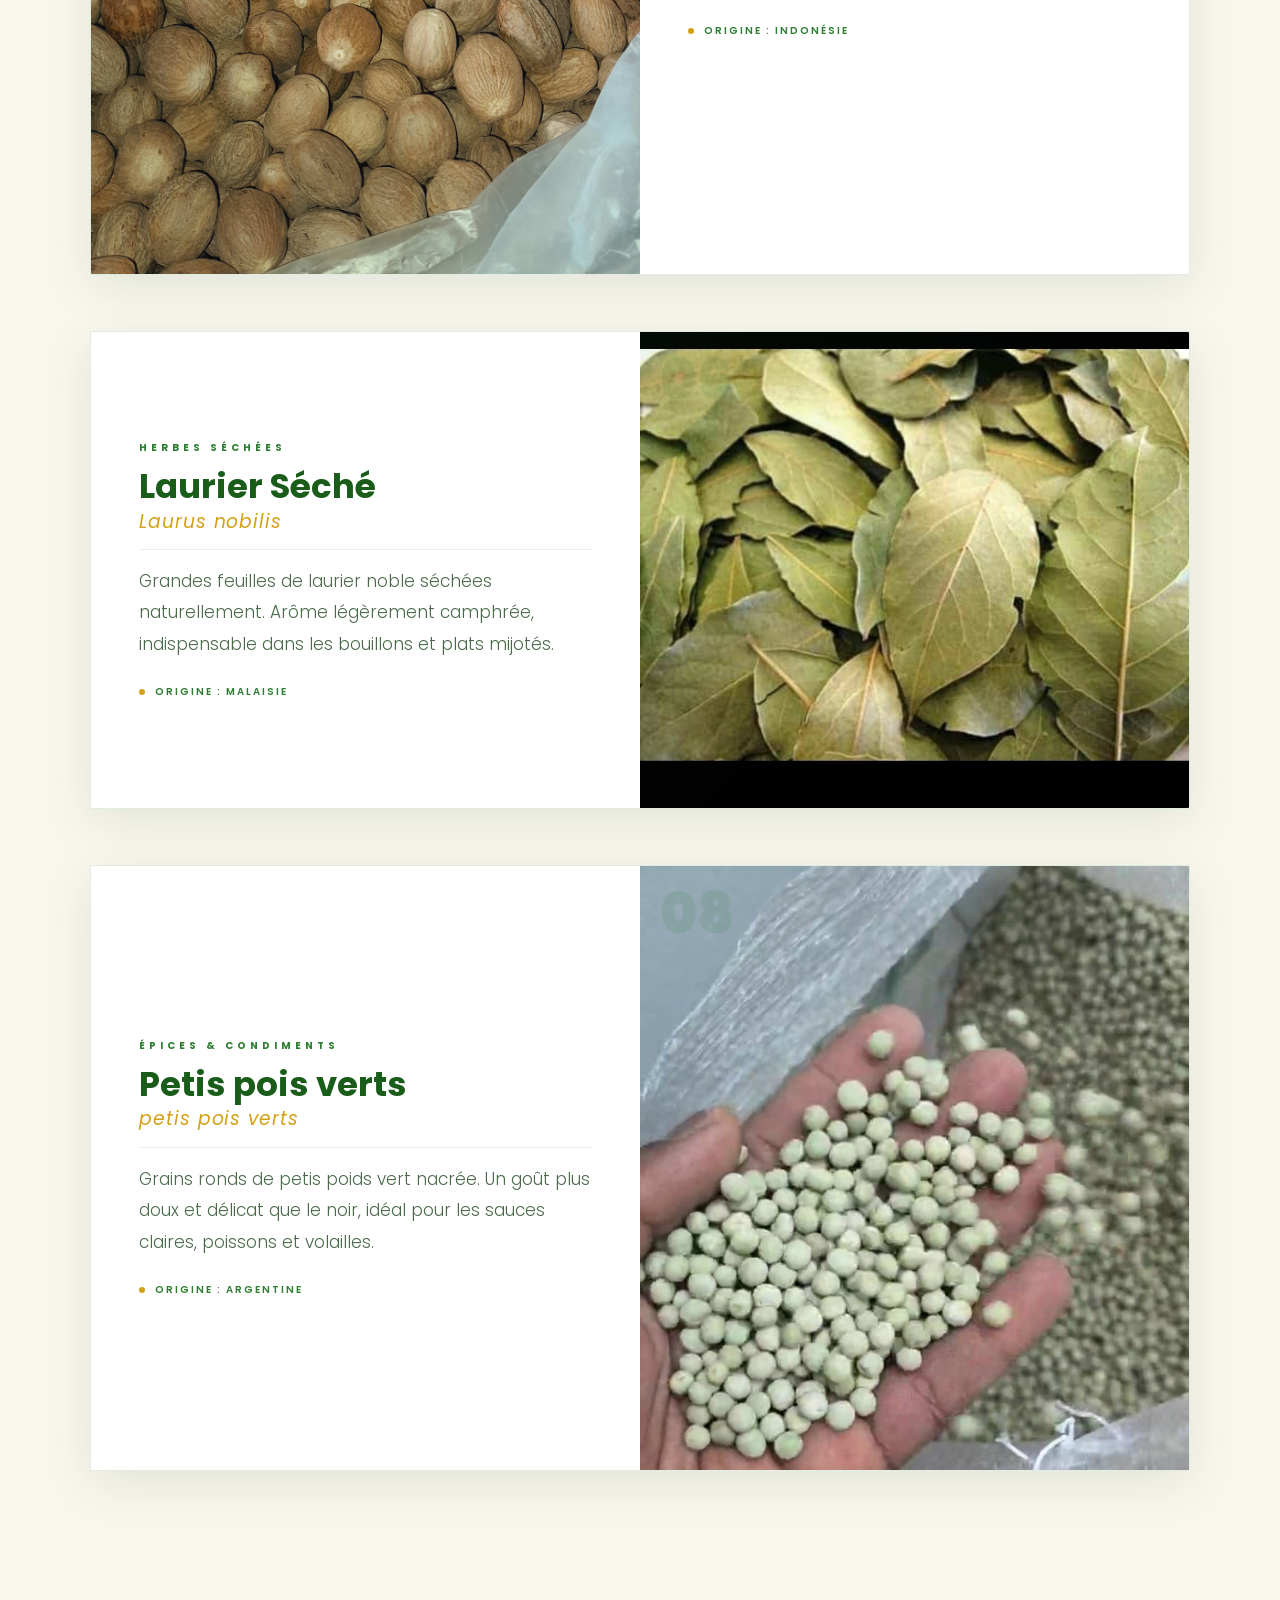
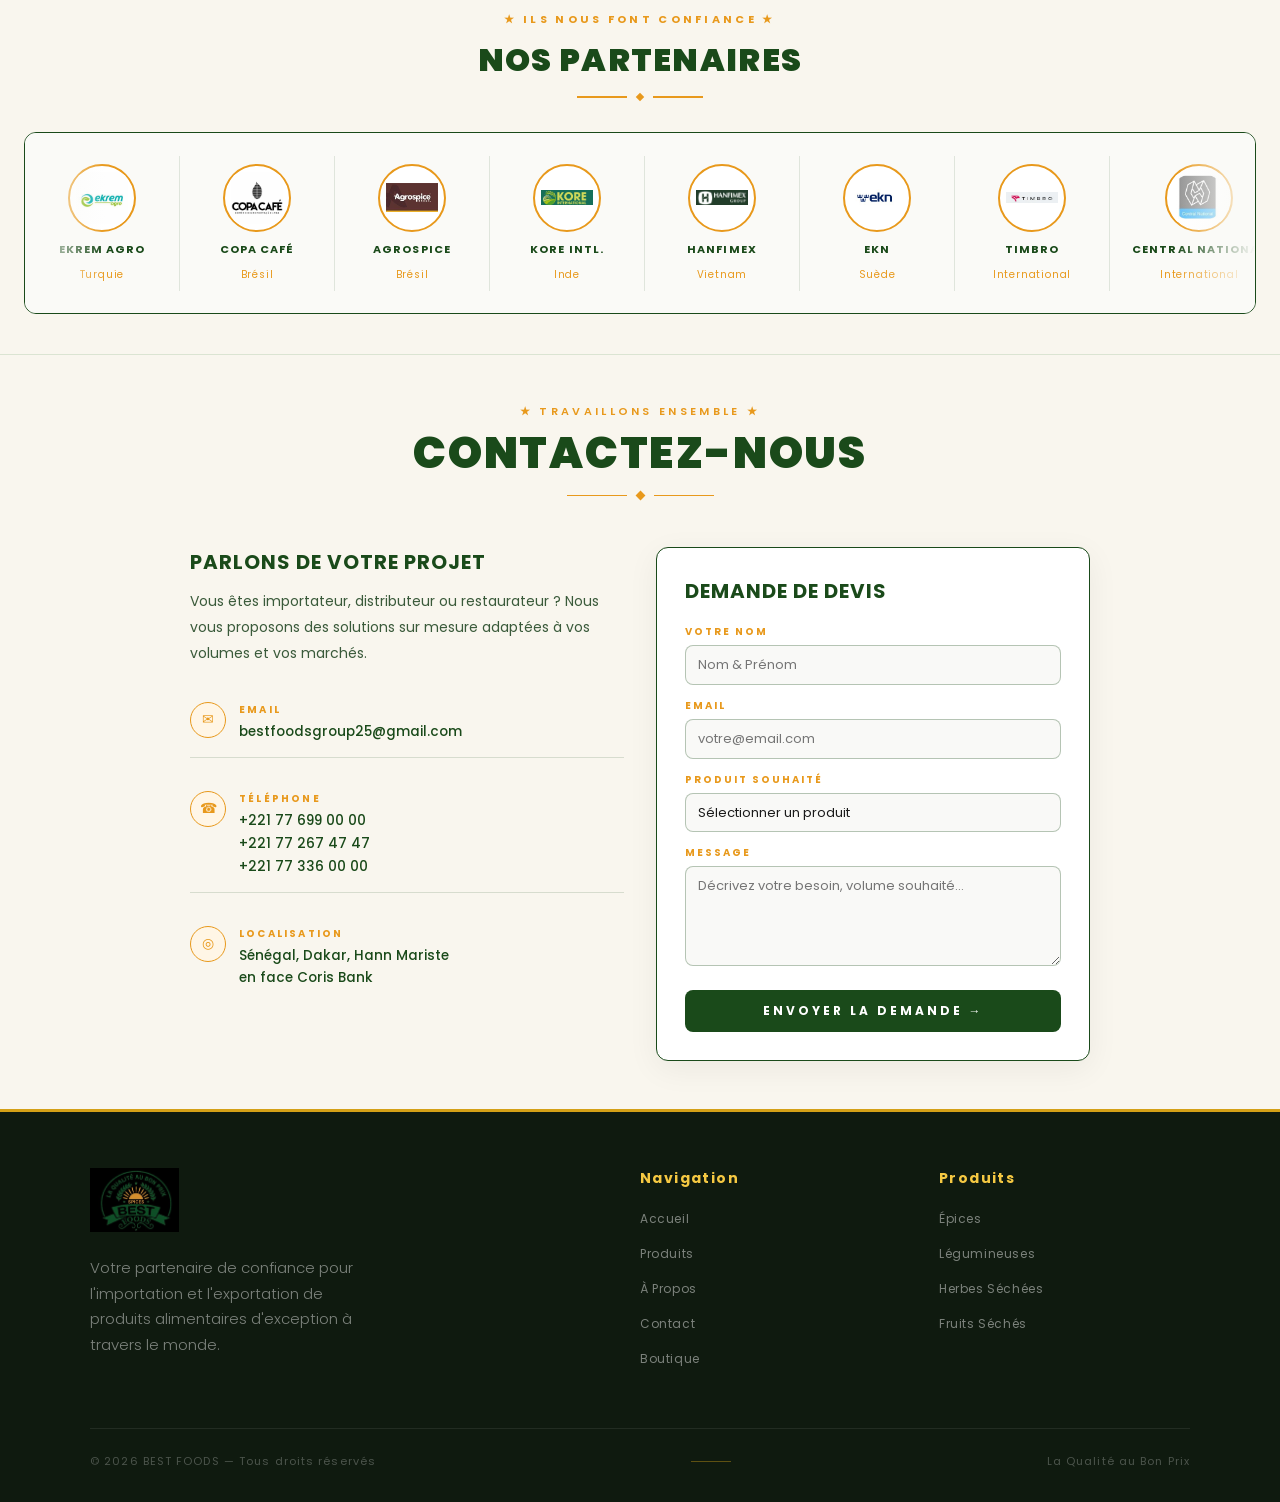
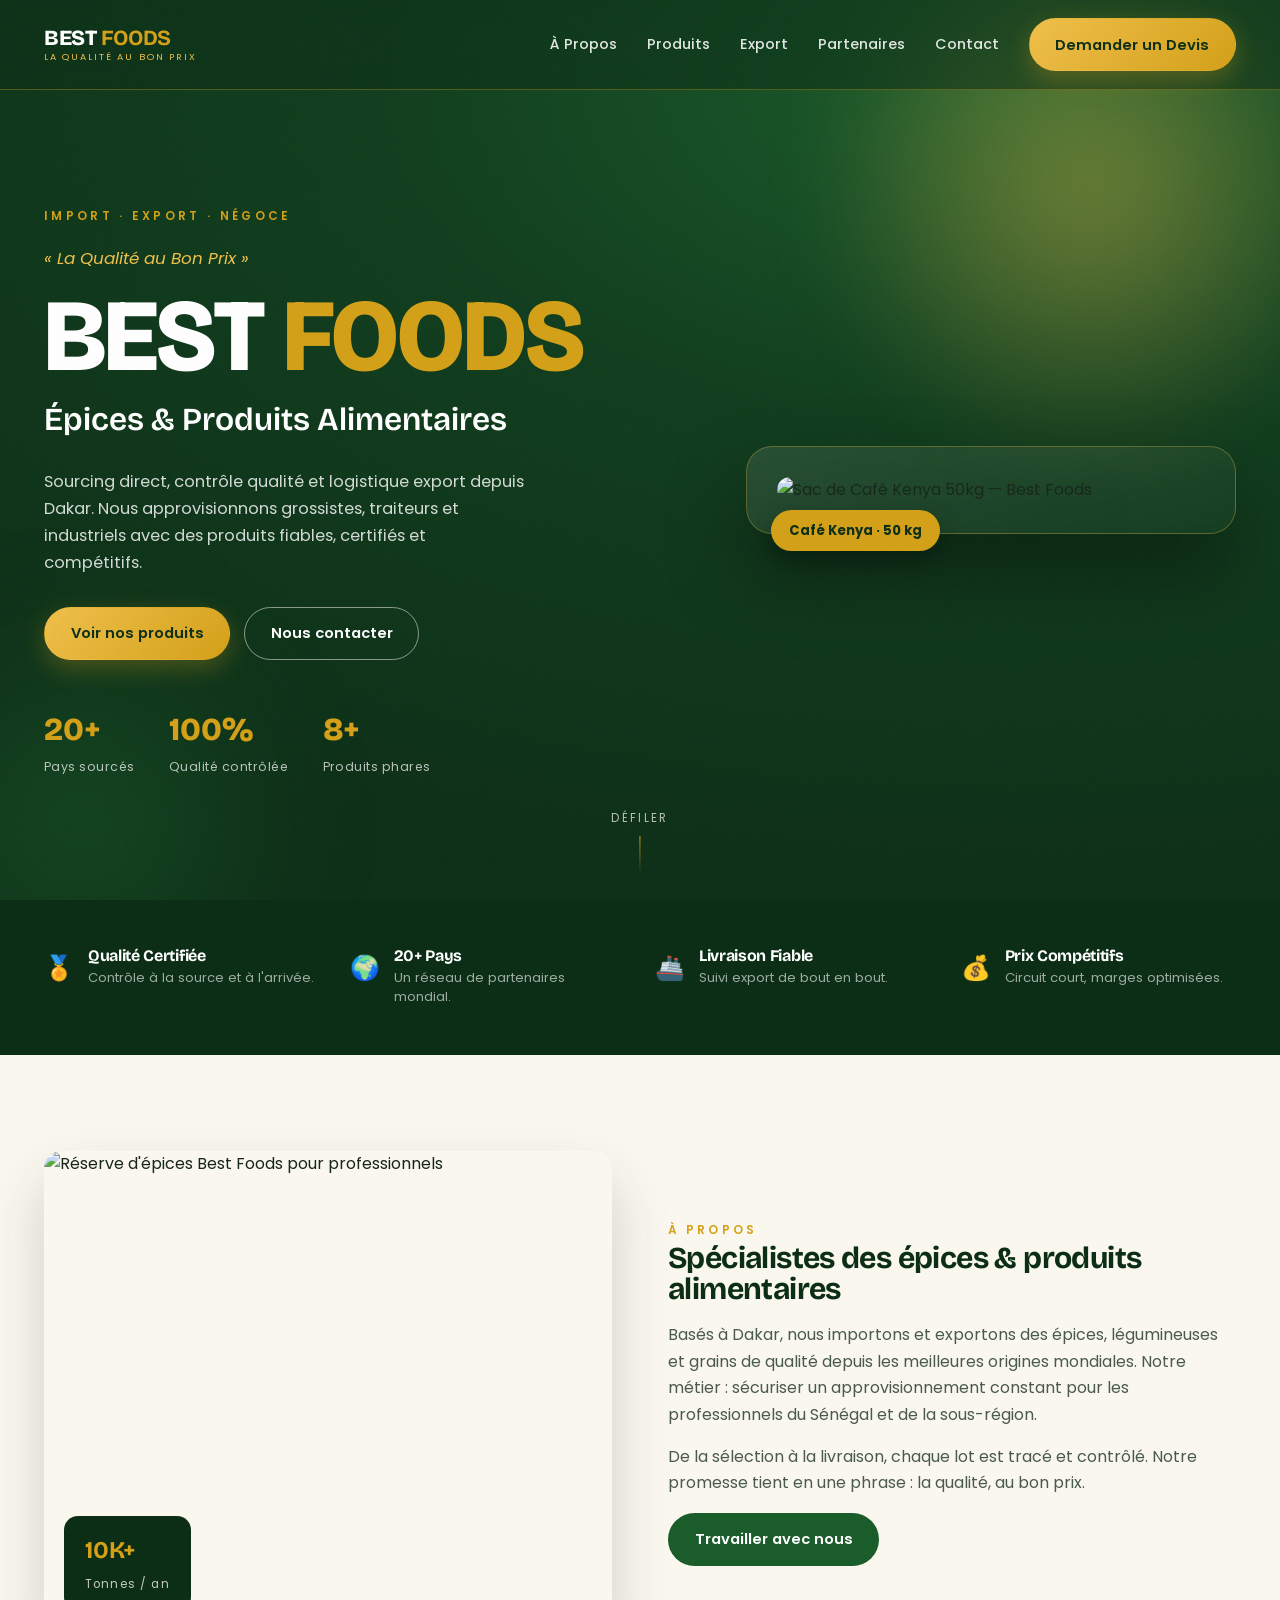
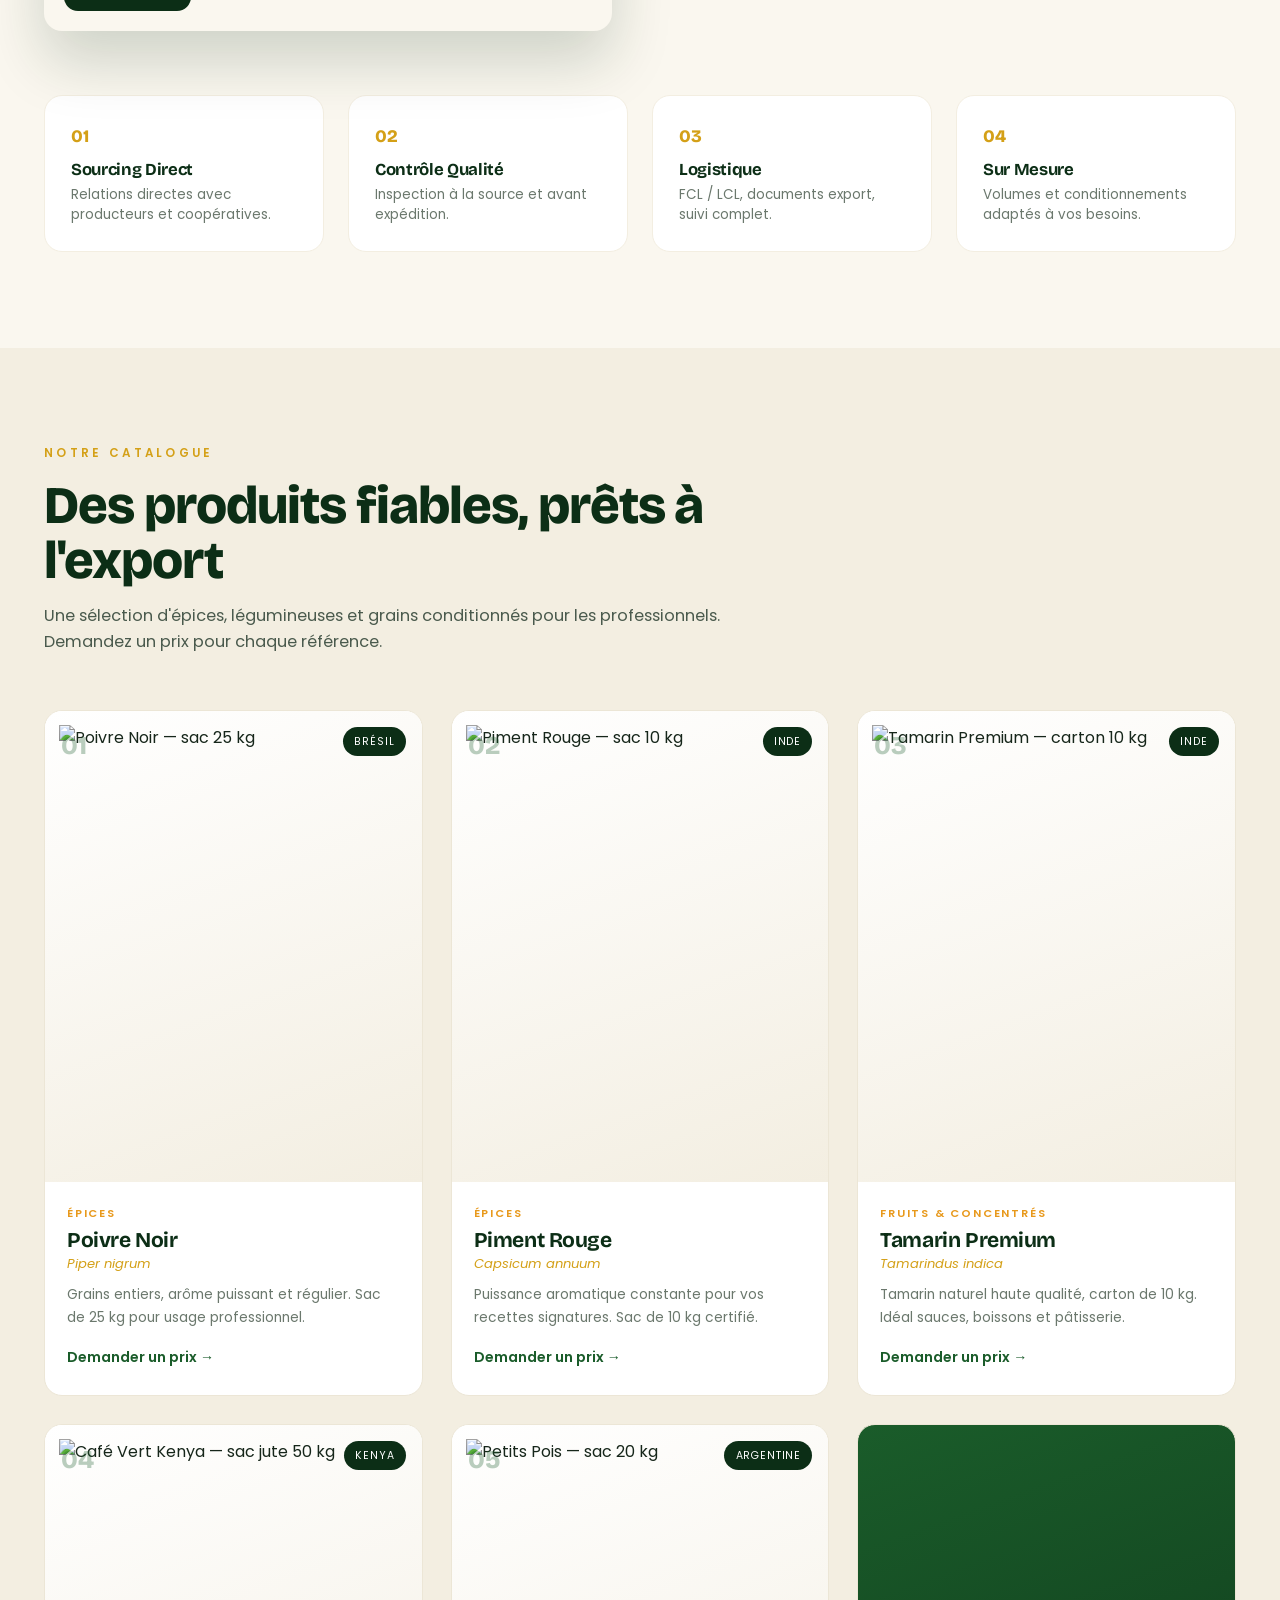
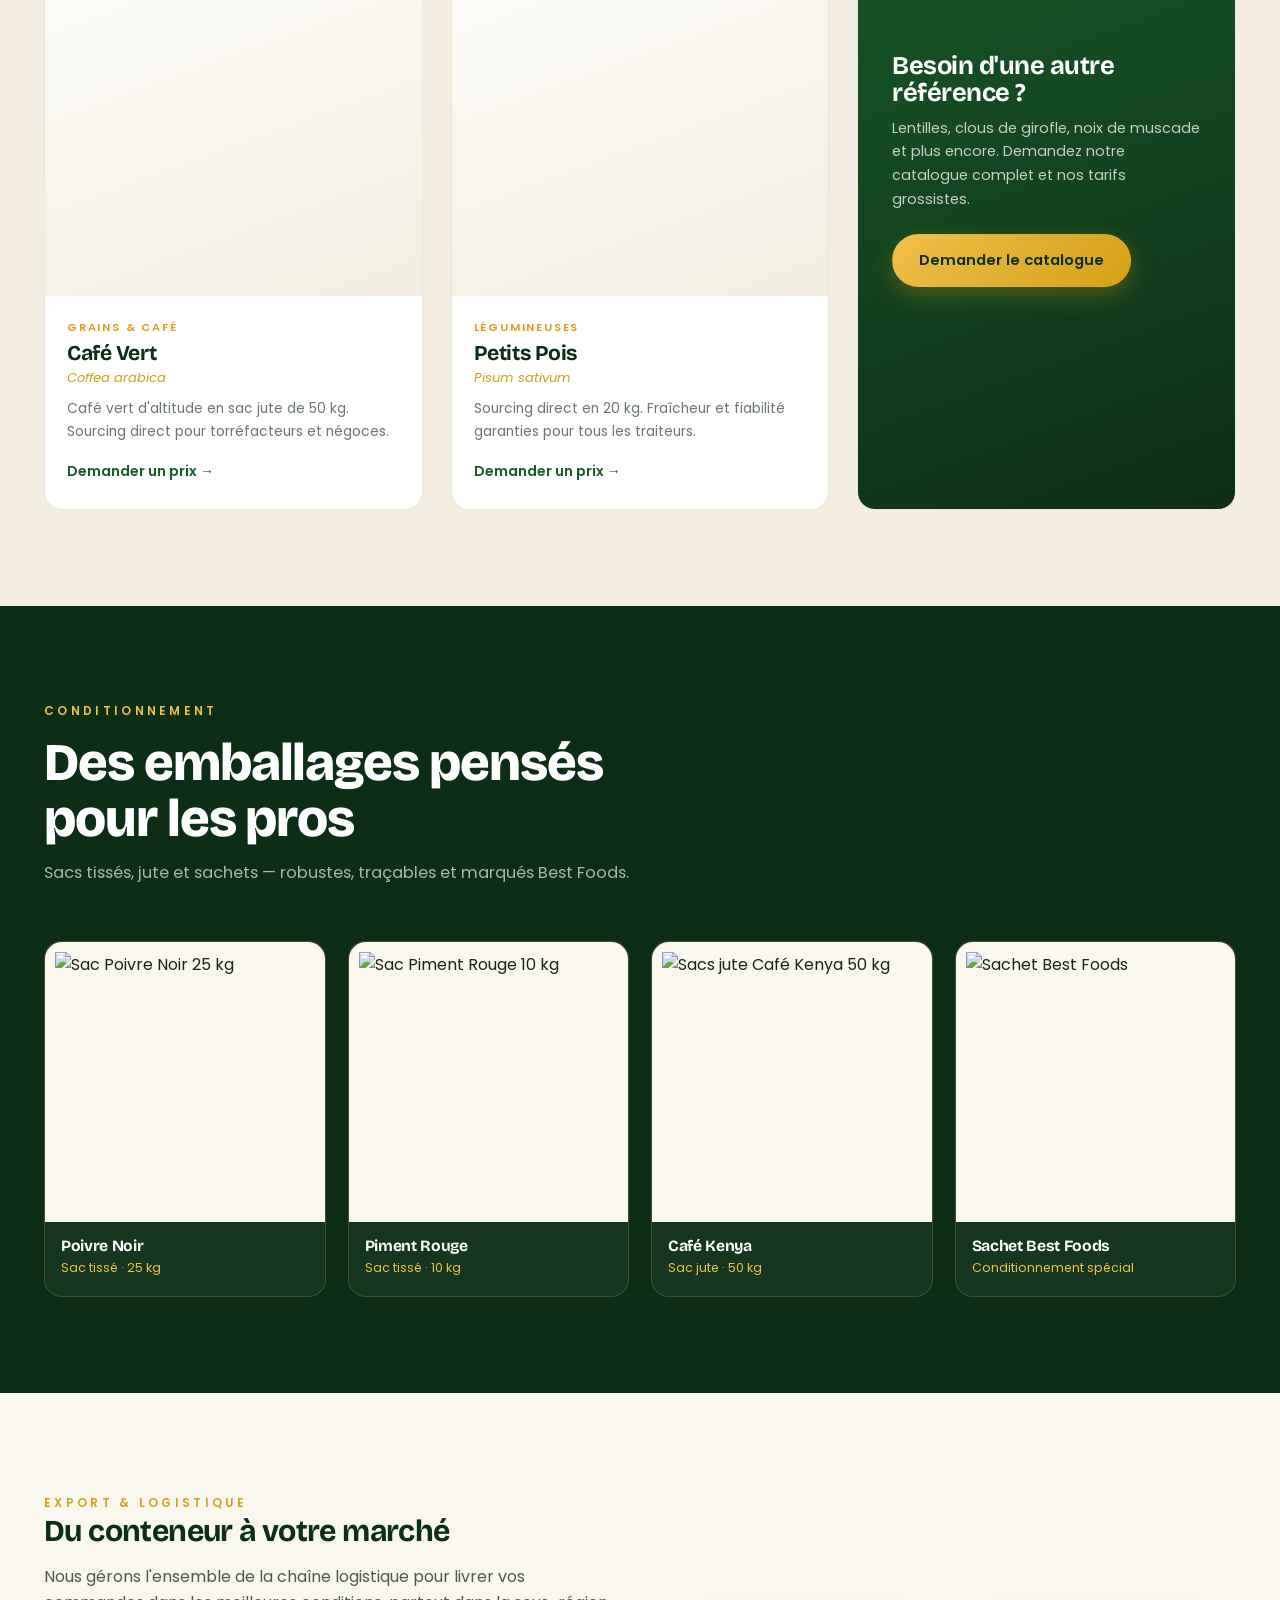
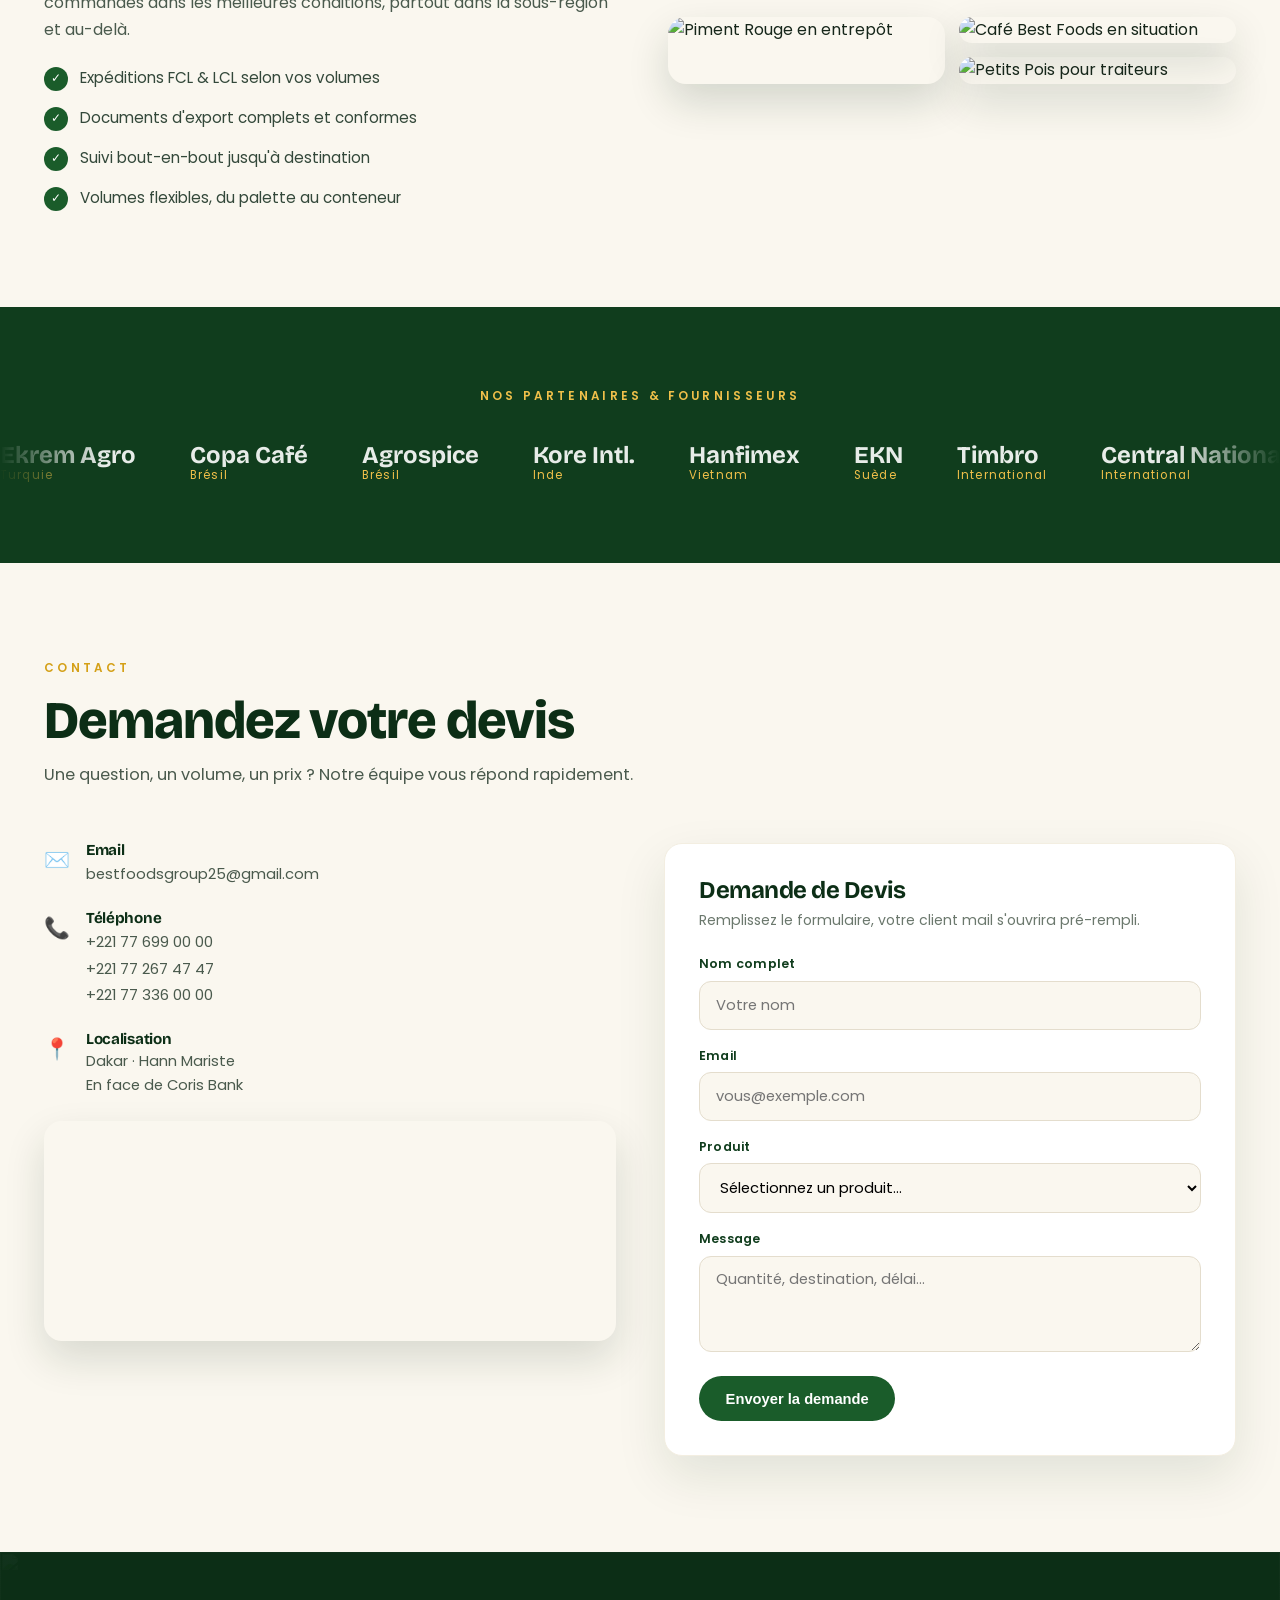
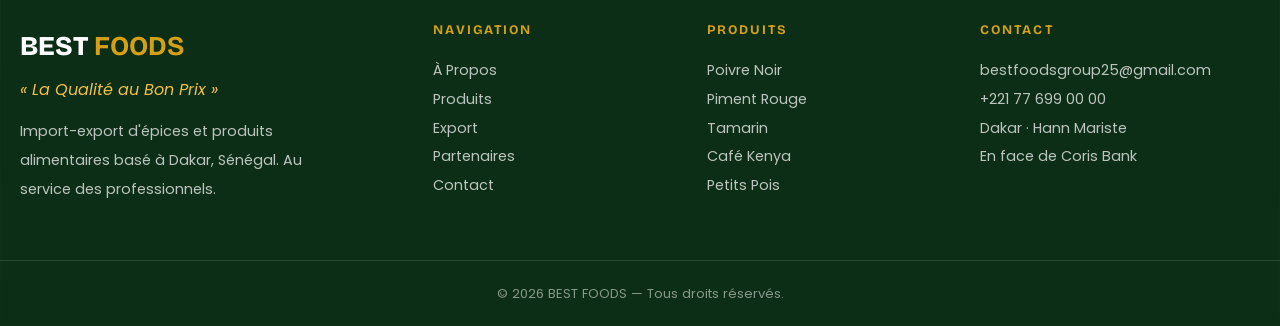
